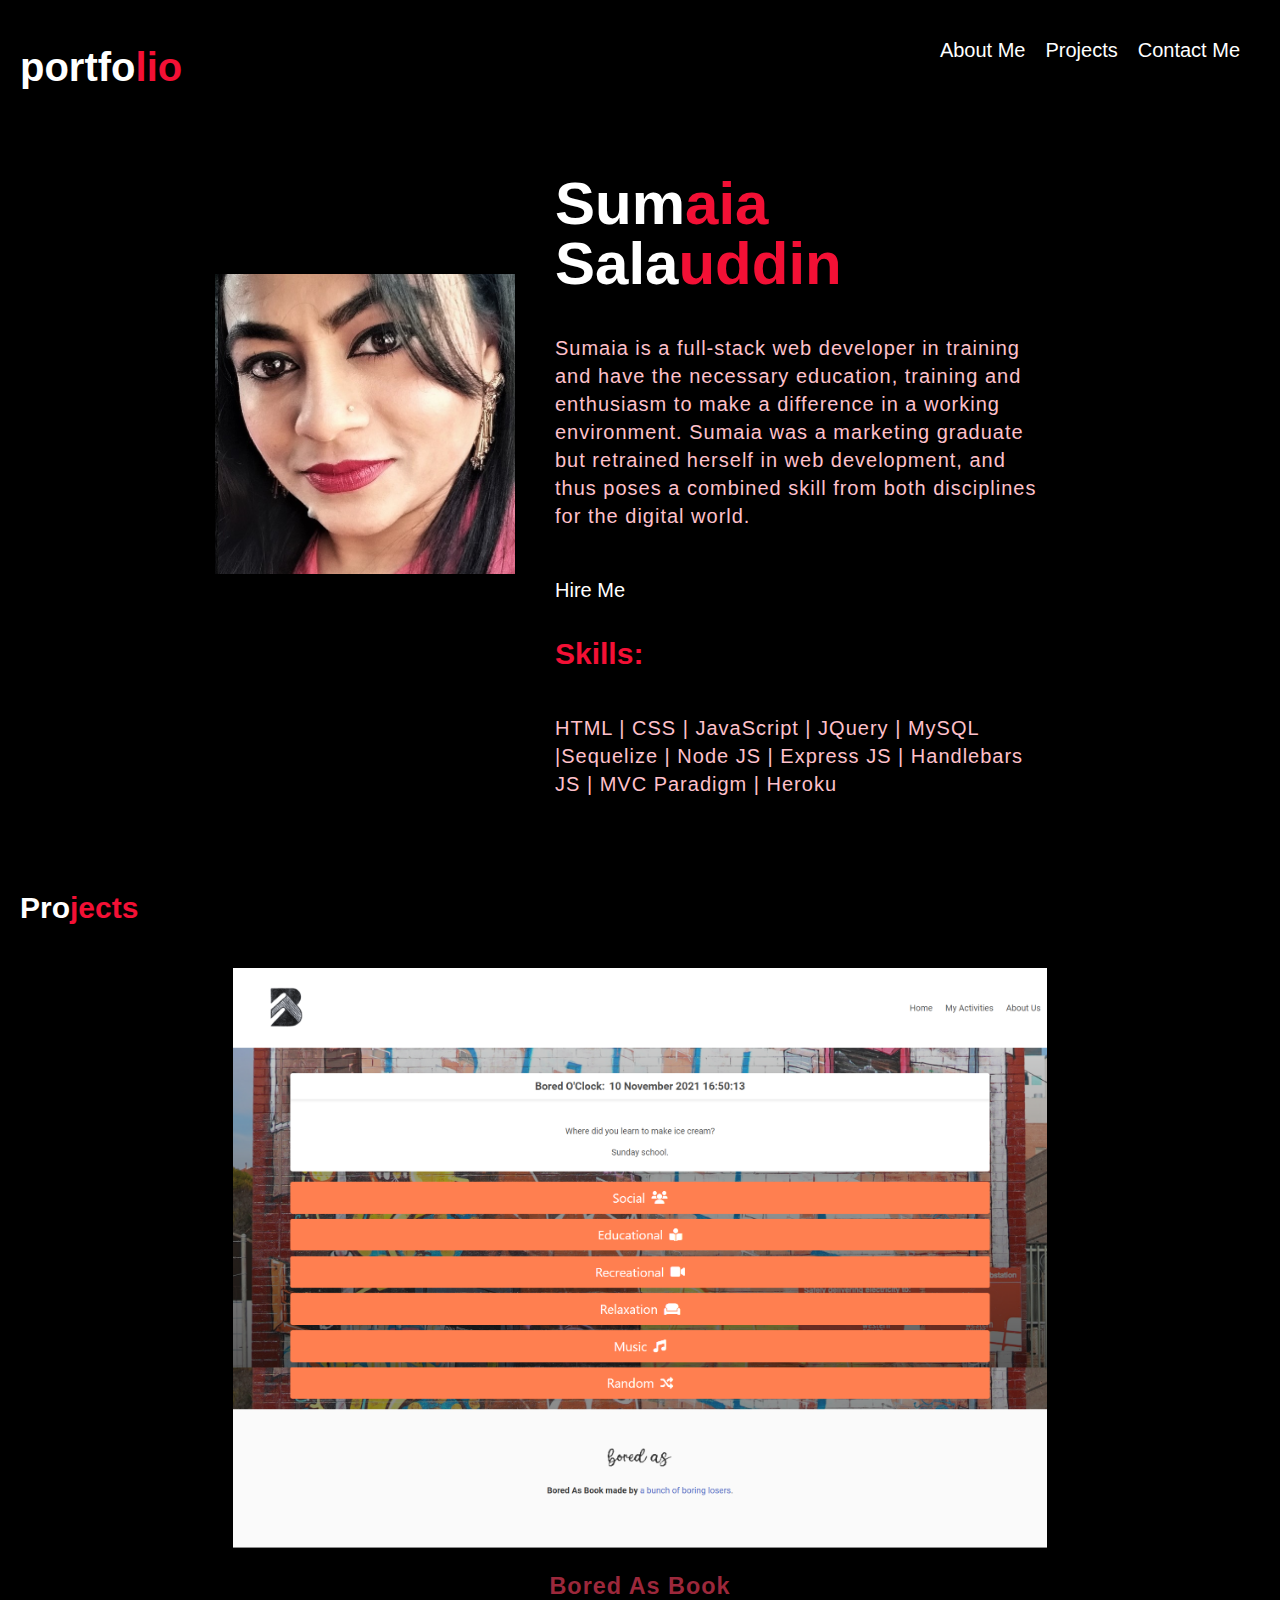
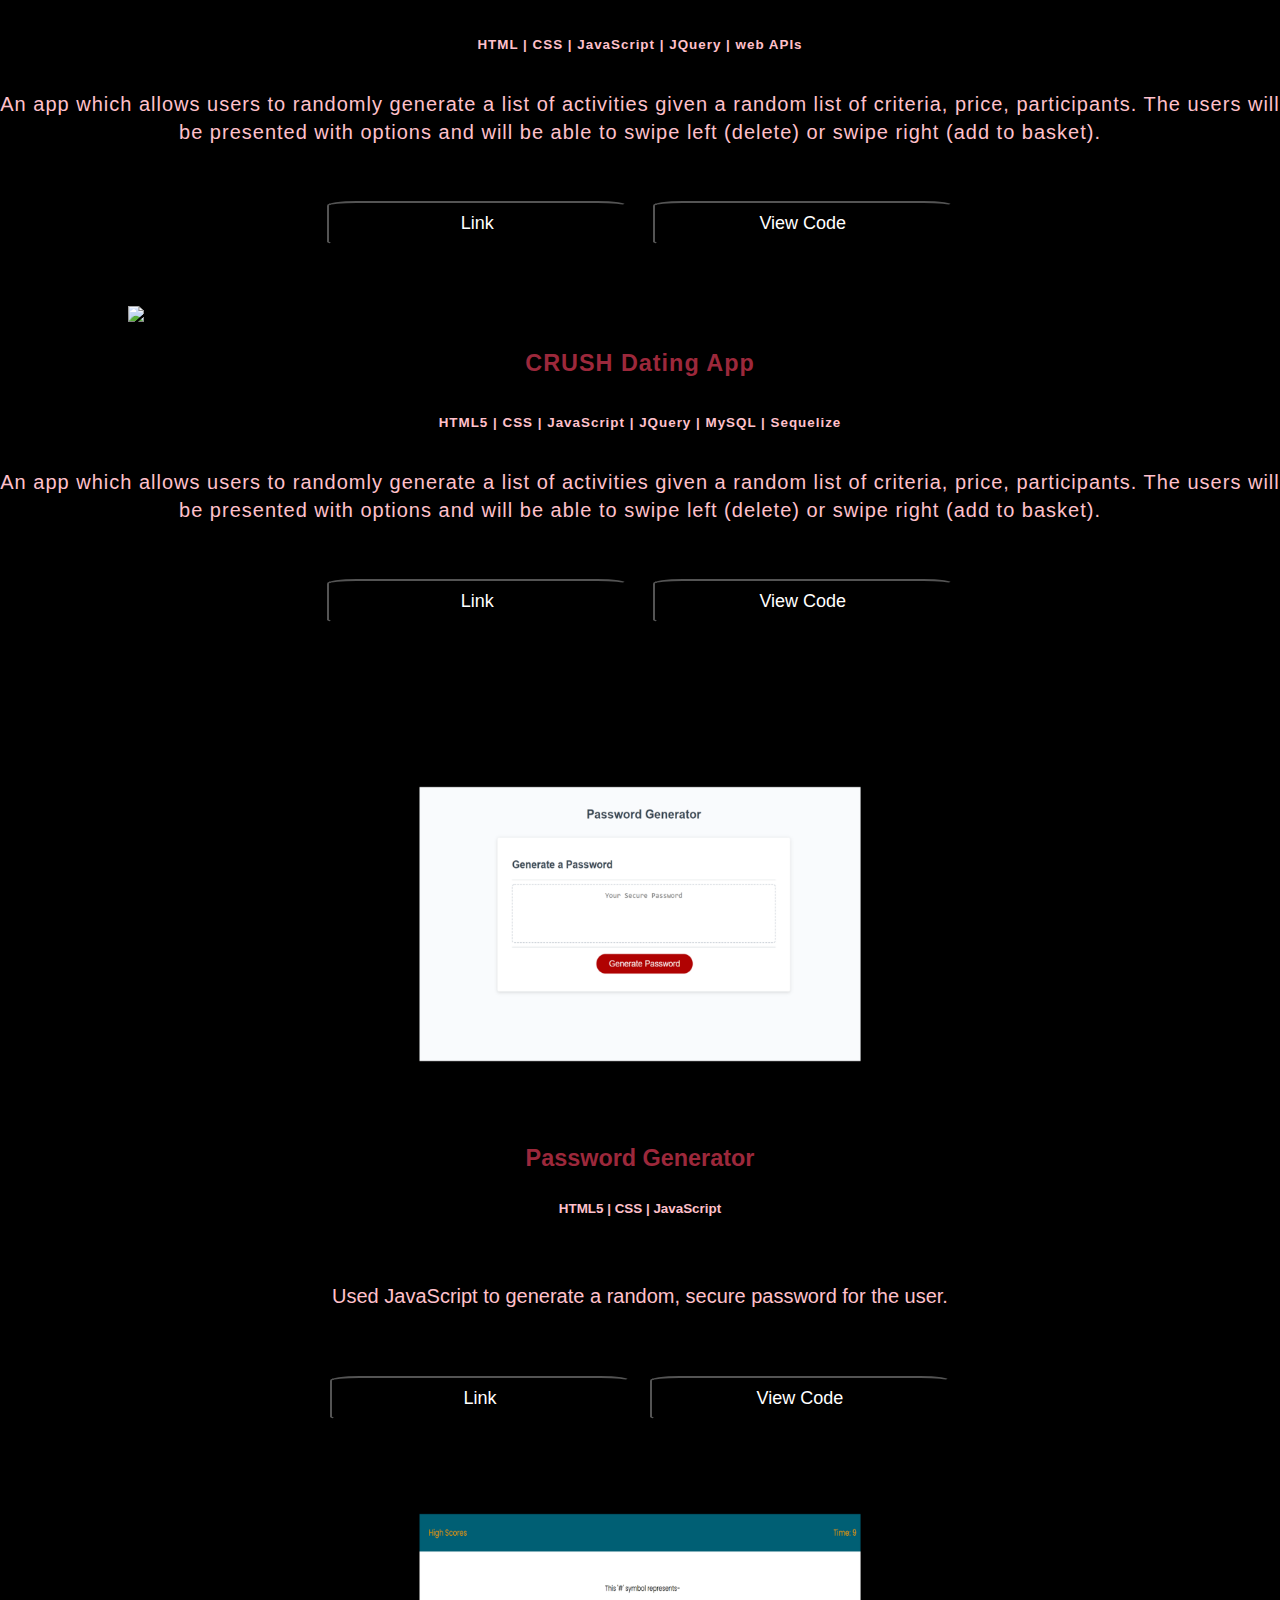
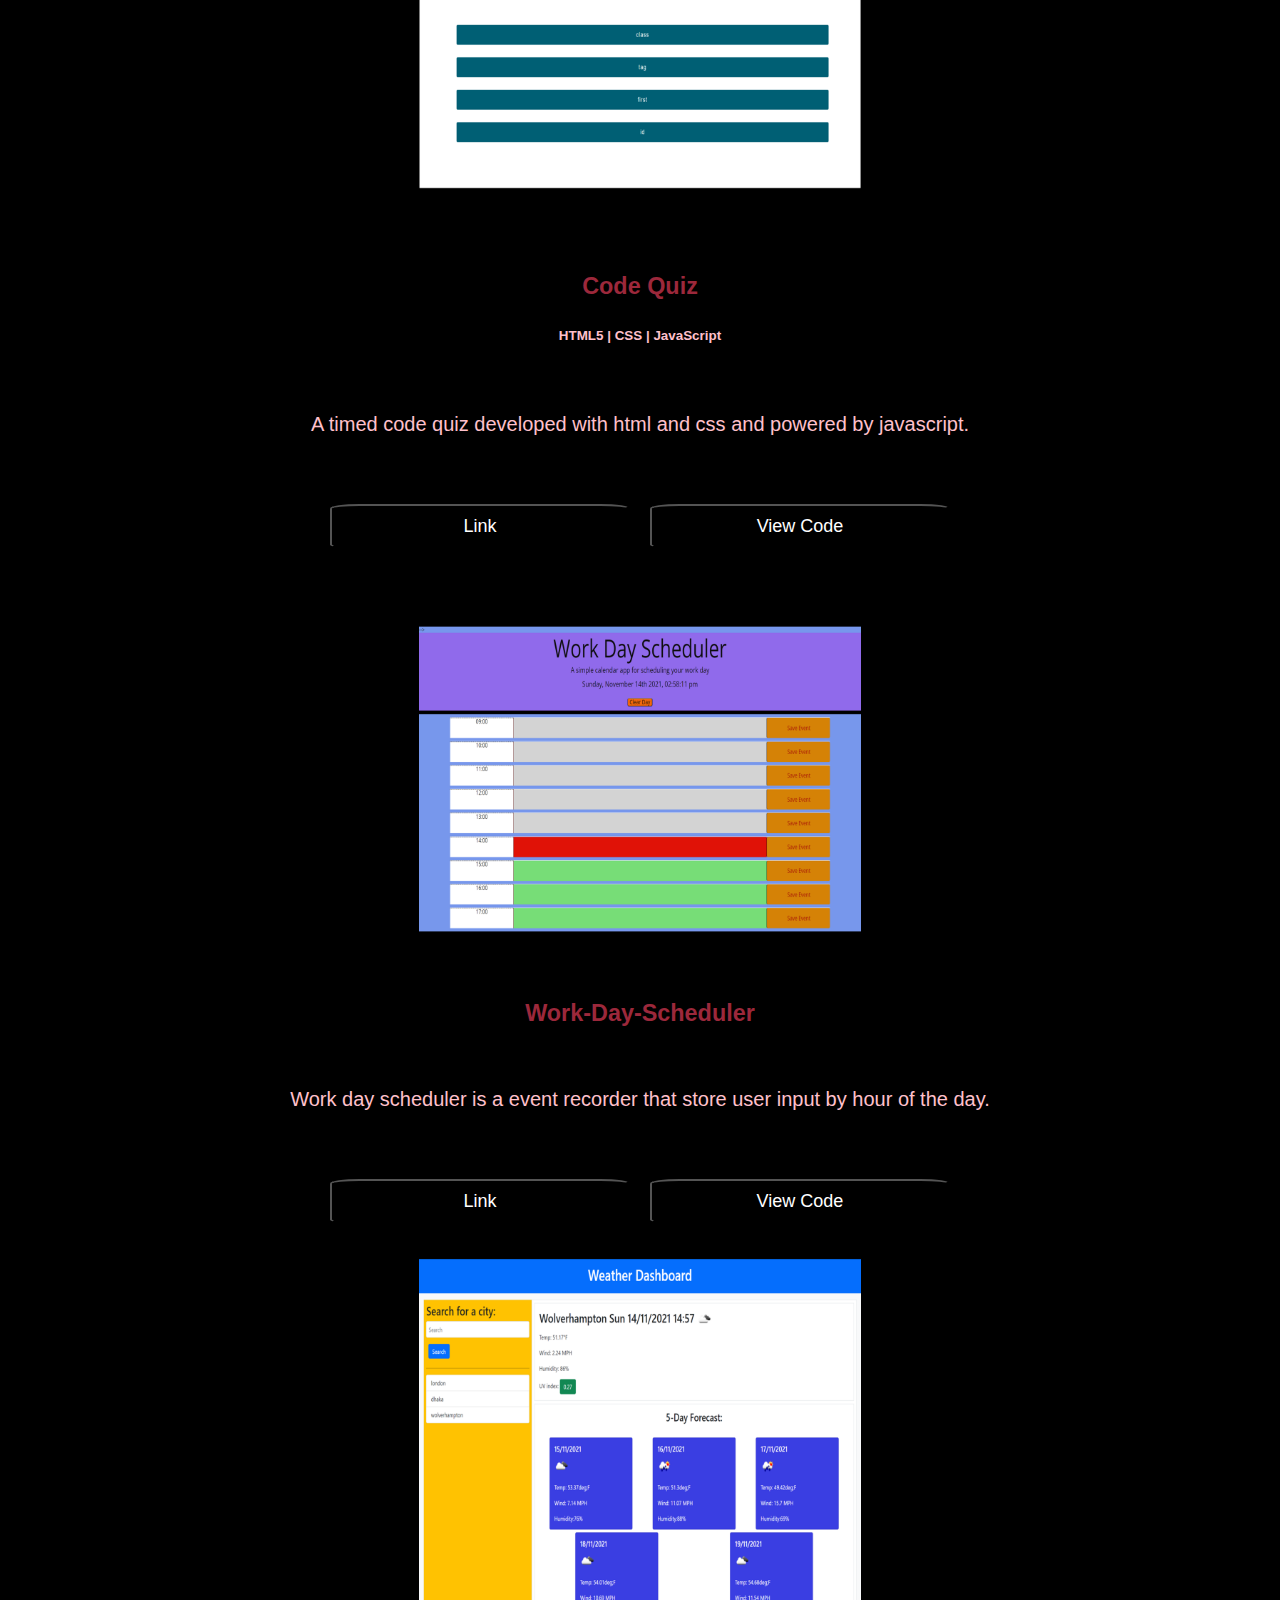
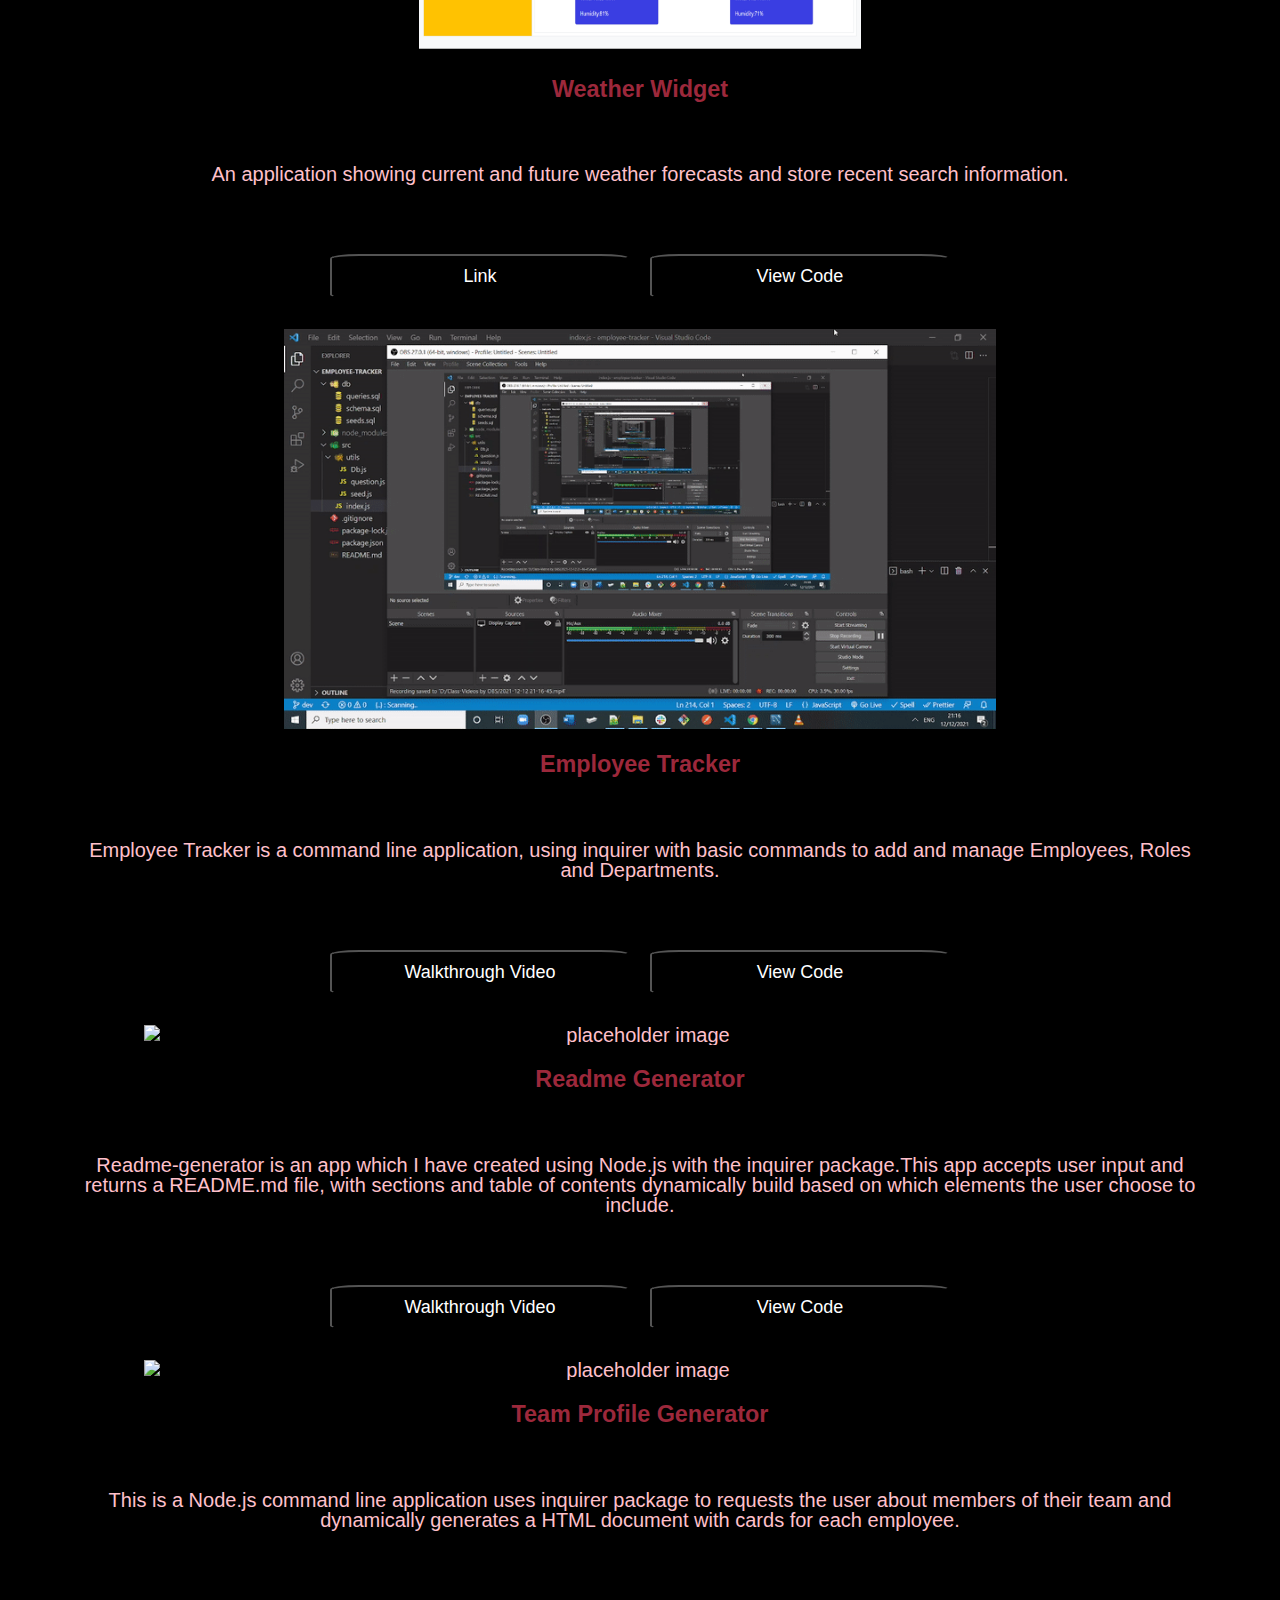
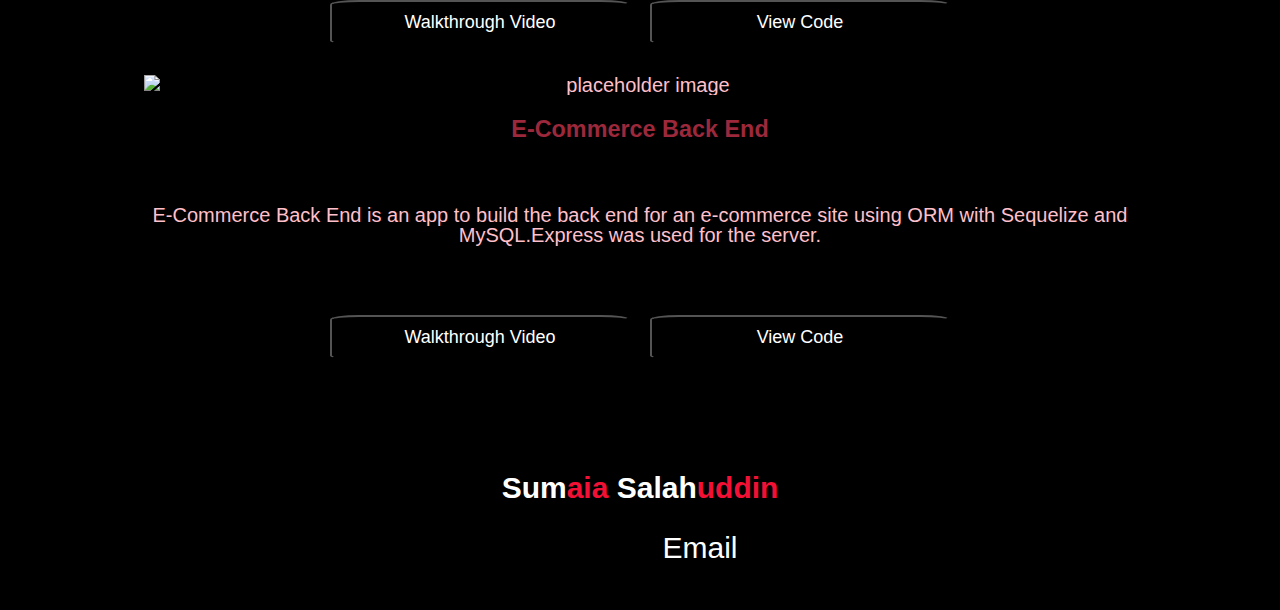
==== index.html @ dc2e7d7b "added technologies in the code quiz app" ====
<!DOCTYPE html>
<html lang="en">
  <head>
    <meta charset="UTF-8" />
    <meta http-equiv="X-UA-Compatible" content="IE=edge" />
    <meta name="viewport" content="width=device-width, initial-scale=1.0" />
    <link rel="stylesheet" href="./assets/css/style.css" />
    <link
      rel="stylesheet"
      href="https://use.fontawesome.com/releases/v5.0.8/css/all.css"
      integrity="sha384-3AB7yXWz4OeoZcPbieVW64vVXEwADiYyAEhwilzWsLw+9FgqpyjjStpPnpBO8o8S"
      crossorigin="anonymous"
    />
    <title>Welcome to Sumaia's Portfolio</title>
  </head>

  <body>
    <!-- header section -->
    <header>
      <nav class="nav-container">
        <h1>portfo<span>lio</span></h1>

        <div class="nav-items">
          <!-- div containing nav links -->
          <div class="nav-link"><a href="#About-me">About Me</a></div>
          <div class="nav-link"><a href="#projects">Projects</a></div>
          <div class="nav-link"><a href="#Contact-me">Contact Me</a></div>
        </div>
      </nav>
    </header>
    <!-- main section -->
    <main>
      <!-- added id for the about me section -->
      <section class="flex-container" id="About-me">
        <div class="flex-img">
          <img
            src="./assets/images/sumaia-image.jpg"
            alt="headshot of sumaia"
            class="profile-pic"
          />
        </div>
        <!-- about me section -->
        <div class="flex-text">
          <h1>Sum<span>aia</span> sala<span>uddin</span></h1>
          <p>
            Sumaia is a full-stack web developer in training and have the
            necessary education, training and enthusiasm to make a difference in
            a working environment. Sumaia was a marketing graduate but retrained
            herself in web development, and thus poses a combined skill from
            both disciplines for the digital world.
          </p>
          <a
            class="hire-me"
            target="_blank"
            href="https://drive.google.com/drive/u/0/folders/1UQ7dOxsMXWJa80kUfh5LchYcEJuvWhQj"
            ><i class="fas fa-download"></i> Hire Me</a
          >
          <h2>Skills:</h2>
          <p>
            HTML | CSS | JavaScript | JQuery | MySQL |Sequelize | Node JS |
            Express JS | Handlebars JS | MVC Paradigm | Heroku
          </p>
        </div>
      </section>

      <!-- projects -->

      <section id="projects">
        <h2>Pro<span>jects</span></h2>

        <!-- main projects with the clickable link -->

        <!-- BORED AS BOOK -->
        <div class="project-container-main">
          <div class="project-image">
            <img
              src="./assets/images/Bored-As-Book-Home.png"
              alt="list of activities"
            />
          </div>
          <div class="project-description">
            <h3>Bored As Book</h3>
            <h6>
              HTML |  CSS | JavaScript | JQuery | web APIs
            </h6>
            <p>
              An app which allows users to randomly generate a list of
              activities given a random list of criteria, price, participants.
              The users will be presented with options and will be able to swipe
              left (delete) or swipe right (add to basket).
            </p>
          </div>
          <div class="project-btn-deco">
            <button class="project-btn">
              <a
                href="https://conorjkelly96.github.io/bored-as-book/"
                target="_blank"
                >Link</a
              >
            </button>
            <button class="project-btn">
              <a
                href="https://github.com/SumaiaSorna/bored-as-book"
                target="_blank"
                >View Code</a
              >
            </button>
          </div>
        </div>

        <!-- CRUSH-dating-app -->
        <div class="project-container-main">
          <div class="project-image">
            <img
              src="./assets/gifs/CRUSH-dating-app.gif"
              alt="list of activities"
            />
          </div>
          <div class="project-description">
            <h3>CRUSH Dating App</h3>
            <h6>
              HTML5 |  CSS | JavaScript | JQuery | MySQL | Sequelize
            </h6>
            <p>
              An app which allows users to randomly generate a list of
              activities given a random list of criteria, price, participants.
              The users will be presented with options and will be able to swipe
              left (delete) or swipe right (add to basket).
            </p>
          </div>
          <div class="project-btn-deco">
            <button class="project-btn">
              <a href="https://crush-app-2022.herokuapp.com/" target="_blank"
                >Link</a
              >
            </button>
            <button class="project-btn">
              <a
                href="https://github.com/SumaiaSorna/dating-app"
                target="_blank"
                >View Code</a
              >
            </button>
          </div>
        </div>

        <!-- Seven projects and One placeholder Project in a flex container -->
        <div class="cards-container">
          <!-- Password Generator -->
          <div class="small-project-card">
            <img
              src="./assets/images/Password-Generator.png"
              alt="choose your password"
            />

            <div class="small-project-description">
              <h3>Password Generator</h3>
              <h6>
                HTML5 |  CSS | JavaScript
              </h6>
              <p>
                Used JavaScript to generate a random, secure password for the
                user.
              </p>
              <div class="btn-container">
                <button class="project-btn">
                  <a
                    href="https://sumaiasorna.github.io/password-generator-js/"
                    target="_blank"
                    >Link</a
                  >
                </button>
                <button class="project-btn">
                  <a
                    href="https://github.com/SumaiaSorna/password-generator-js"
                    target="_blank"
                    >View Code</a
                  >
                </button>
              </div>
            </div>
          </div>

          <!-- Code Quiz -->
          <div class="small-project-card">
            <img src="./assets/images/Code-Quiz-Home.png" alt="Code-Quiz" />

            <div class="small-project-description">
              <h3>Code Quiz</h3>
              <h6>
                HTML5 |  CSS | JavaScript
              </h6>
              <p>
                A timed code quiz developed with html and css and powered by
                javascript.
              </p>

              <div class="btn-container">
                <button class="project-btn">
                  <a
                    href="https://sumaiasorna.github.io/code-quiz-js/"
                    target="_blank"
                    >Link</a
                  >
                </button>
                <button class="project-btn">
                  <a
                    href="https://github.com/SumaiaSorna/code-quiz-js"
                    target="_blank"
                    >View Code</a
                  >
                </button>
              </div>
            </div>
          </div>

          <!-- Work-Day-Scheduler -->
          <div class="small-project-card">
            <img
              src="./assets/images/Work-Day-Scheduler.png"
              alt="work-day-scheduler"
            />

            <div class="small-project-description">
              <h3>Work-Day-Scheduler</h3>
              <p>
                Work day scheduler is a event recorder that store user input by
                hour of the day.
              </p>

              <div class="btn-container">
                <button class="project-btn">
                  <a
                    href="https://sumaiasorna.github.io/work-day-scheduler/"
                    target="_blank"
                    >Link</a
                  >
                </button>
                <button class="project-btn">
                  <a
                    href="https://github.com/SumaiaSorna/work-day-scheduler"
                    target="_blank"
                    >View Code</a
                  >
                </button>
              </div>
            </div>
          </div>

          <!-- Weather Widget-->
          <div class="small-project-card">
            <img
              src="./assets/images/Weather-Widget.png"
              alt="Weather-Widget"
            />

            <div class="small-project-description">
              <h3>Weather Widget</h3>
              <p>
                An application showing current and future weather forecasts and
                store recent search information.
              </p>

              <div class="btn-container">
                <button class="project-btn">
                  <a
                    href="https://sumaiasorna.github.io/weather-widget/"
                    target="_blank"
                    >Link</a
                  >
                </button>
                <button class="project-btn">
                  <a
                    href="https://github.com/SumaiaSorna/weather-widget/tree/dev"
                    target="_blank"
                    >View Code</a
                  >
                </button>
              </div>
            </div>
          </div>

          <!-- Employee Tracker-->
          <div class="small-project-card">
            <img
              src="./assets/gifs/employee-tracker.gif"
              alt="Marketing webpage image"
            />

            <div class="small-project-description">
              <h3>Employee Tracker</h3>
              <p>
                Employee Tracker is a command line application, using inquirer
                with basic commands to add and manage Employees, Roles and
                Departments.
              </p>
              <div class="btn-container">
                <button class="project-btn">
                  <a
                    href="https://drive.google.com/drive/u/0/folders/1d_k7_OuoK3SC4kmhqX_h983h-bFf-NsD"
                    target="_blank"
                    >Walkthrough Video</a
                  >
                </button>
                <button class="project-btn">
                  <a
                    href="https://github.com/SumaiaSorna/employee-tracker"
                    target="_blank"
                    >View Code</a
                  >
                </button>
              </div>
            </div>
          </div>

          <!-- Readme Generator-->
          <div class="small-project-card">
            <img
              src="./assets/gifs/readme-generator.gif"
              alt="placeholder image"
            />

            <div class="small-project-description">
              <h3>Readme Generator</h3>
              <p>
                Readme-generator is an app which I have created using Node.js
                with the inquirer package.This app accepts user input and
                returns a README.md file, with sections and table of contents
                dynamically build based on which elements the user choose to
                include.
              </p>
              <div class="btn-container">
                <button class="project-btn">
                  <a
                    href="https://drive.google.com/drive/u/0/folders/1Btrfw7xS7A-m06o9i2nxBnDqUijh5KD3"
                    target="_blank"
                    >Walkthrough Video</a
                  >
                </button>
                <button class="project-btn">
                  <a
                    href="https://github.com/SumaiaSorna/readme-generator-node.js/tree/dev"
                    target="_blank"
                    >View Code</a
                  >
                </button>
              </div>
            </div>
          </div>

          <!-- Team Profile Generator-->
          <div class="small-project-card">
            <img
              src="./assets/gifs/team-profile-generator.gif"
              alt="placeholder image"
            />
            <div class="small-project-description">
              <h3>Team Profile Generator</h3>
              <p>
                This is a Node.js command line application uses inquirer package
                to requests the user about members of their team and dynamically
                generates a HTML document with cards for each employee.
              </p>
              <div class="btn-container">
                <button class="project-btn">
                  <a
                    href="https://drive.google.com/drive/u/0/folders/11z1o3F3RY0Rkd0yrz57NiyK1dHH-dSO8"
                    target="_blank"
                    >Walkthrough Video</a
                  >
                </button>
                <button class="project-btn">
                  <a
                    href="https://github.com/SumaiaSorna/team-profile-generator/tree/dev"
                    target="_blank"
                    >View Code</a
                  >
                </button>
              </div>
            </div>
          </div>

          <!-- E-Commerce Back end -->
          <div class="small-project-card">
            <img
              src="./assets/gifs/e-commerce-back-end.gif"
              alt="placeholder image"
            />
            <div class="small-project-description">
              <h3>E-Commerce Back End</h3>
              <p>
                E-Commerce Back End is an app to build the back end for an
                e-commerce site using ORM with Sequelize and MySQL.Express was
                used for the server.
              </p>
              <div class="btn-container">
                <button class="project-btn">
                  <a
                    href="https://drive.google.com/drive/u/0/folders/1HbV8bT39oBvdrQvsiERSUyHzKGXUWjo8"
                    target="_blank"
                    >Walkthrough Video</a
                  >
                </button>
                <button class="project-btn">
                  <a
                    href="https://github.com/SumaiaSorna/e-commerce-back-end/tree/dev"
                    target="_blank"
                    >View Code</a
                  >
                </button>
              </div>
            </div>
          </div>
        </div>
      </section>
    </main>
    <!-- footer section  and added id for the contact me section -->
    <footer id="Contact-me">
      <h3>Sum<span>aia</span> Salah<span>uddin</span></h3>
      <div class="contact-me">
        <a
          target="_blank"
          href="https://www.linkedin.com/in/sumaia-salahuddin-519521218/"
          ><i class="fab fa-linkedin"></i
        ></a>
        <a target="_blank" href="https://github.com/SumaiaSorna"
          ><i class="fab fa-github"></i
        ></a>
        <a href="mailto:sorna.sumaia@gmail.com">Email</a>
      </div>
    </footer>
  </body>
</html>
---- assets/css/style.css ----
:root {
  --black-color: #000000;
  --text-decoration-skip-ink: rgb(243, 16, 53);
}

* {
  box-sizing: border-box;
}

html,
body {
  margin: 0px;
  min-height: 100vh;
  font-family: Arial, Helvetica, sans-serif;
  line-height: 1;
  font-size: 20px;
  background: var(--black-color);
}
/* nav item styling */
.nav-container {
  display: flex;
  flex-direction: row;
  flex-wrap: wrap;
  justify-content: space-between;
  background-color: var(--black-color);
  color: #ffffff;
  padding: 20px;
}

.nav-container span {
  color: var(--text-decoration-skip-ink);
}

.nav-items {
  display: inline-flex;
  padding: 20px;
}

.nav-link {
  padding-left: 20px;
  cursor: pointer;
}

.nav-link a {
  text-decoration: none;
  color: #ffffff;
}

.nav-items a:hover {
  color: var(--text-decoration-skip-ink);
}
/* about me section styling */
.flex-container {
  display: flex;
  flex-wrap: wrap;
  justify-content: center;
  flex-direction: row;
  width: 100%;
  padding: 20px 0px;
  background-color: var(--black-color);
}

.profile-pic {
  height: 100%;
  width: 100%;
  object-fit: cover;
}

.flex-text {
  width: 550px;
  padding-left: 20px;
}

.flex-text span {
  color: var(--text-decoration-skip-ink);
}

.flex-img {
  width: 300px;
  height: 300px;
  margin-top: 120px;
}

.flex-text h1 {
  color: #ffffff;
  font-size: 60px;
  text-transform: capitalize;
  margin: 0 20px;
  margin-top: 20px;
}

.flex-text p {
  color: #ffc0cb;
  letter-spacing: 1px;
  line-height: 28px;
  margin-bottom: 30px;
  padding: 20px;
}

.flex-text h2 {
  color: var(--text-decoration-skip-ink);
  padding-left: 20px;
  padding-top: 15px;
}

.flex-text ul {
  color: #ffc0cb;
}

/* main project styling */

section a {
  color: var(--text-decoration-skip-ink);
}

.hire-me {
  color: #ffffff;
  text-decoration: none;
  padding-left: 20px;
}

.hire-me:hover {
  color: rgb(243, 16, 53);
}

.project-container-main {
  background-color: var(--black-color);
}

/*animate project image */

.project-image:hover {
  animation: grow 0.5s ease-out;
  cursor: pointer;
  transform: scale(0.95);

  z-index: 2;
}

.project-description {
  color: #ffc0cb;
  letter-spacing: 1px;
  line-height: 28px;
  margin-bottom: 45px;
  text-align: left;
}

#projects {
  background: var(--black-color);
}

#projects h2 {
  padding-left: 20px;
  /* color: rgb(243, 16, 53); */
  color: white;
}

#projects h2 span {
  color: var(--text-decoration-skip-ink);
}

.project-description h3 {
  color: #9c283b;
  text-align: center;
}

.project-description h6 {
  text-align: center;
}

.project-description p {
  text-align: center;
}

.project-image img {
  object-fit: contain;
  margin-left: auto;
  margin-right: auto;
  width: 80%;
  display: block;
  max-height: 600px;
  padding-top: 20px;
}

.project-btn-deco {
  text-align: center;
  padding-bottom: 30px;
}

/* small projects styling */
.cards-container {
  padding: 20px;
  margin-top: 20px;
  margin-bottom: 20px;
  background-color: var(--black-color);
  justify-content: space-around;

  /* flex properties */
  display: flex;
  flex-direction: row;
  flex-wrap: wrap;
}

.small-project-card {
  color: #ffc0cb;
  text-align: center;
}

.small-project-card h3 {
  color: #9c283b;
}

.small-project-card img {
  object-fit: contain;
  margin-left: auto;
  margin-right: auto;
  margin-top: 20px;
  width: 80%;
  display: block;
  max-height: 400px;
}

.small-project-card:hover {
  animation: grow 0.5s ease-out;
  cursor: pointer;
  transform: scale(0.95);

  z-index: 2;
}

.small-project-description p {
  padding: 40px;
  margin: 20px;
}
.btn-container {
  margin-top: 10px;

  display: flex;
  flex-wrap: wrap;
  flex-direction: row;
  justify-content: center;
}

.project-btn {
  width: 300px;
  margin: 10px;

  padding: 10px;
  border-radius: 10%;
  background-color: var(--black-color);
  font-size: 18px;
}

.project-btn a {
  text-decoration: none;
  color: white;
}

.project-btn:hover {
  background-color: red;
}

/* contact me section styling */
footer {
  position: relative;
  width: 100%;
  height: 200px;
  background: var(--black-color);
  display: flex;
  flex-direction: column;
  align-items: center;
  justify-content: center;
}

footer h3 {
  font-size: 30px;
  color: #ffffff;
}
footer h3 span {
  color: rgb(243, 16, 53);
}

.contact-me {
  display: flex;
  align-items: center;
  justify-content: center;
}

.contact-me a {
  width: 45px;
  height: 45px;
  border-radius: 50%;
  color: #ffffff;
  text-decoration: none;
  font-size: 30px;
}

.contact-me a:hover {
  transform: scale(1.3);
  transition: 0.3s;
}

/* media Queries */

@media screen and (max-width: 576px) {
  .nav-container,
  .nav-items {
    flex-direction: column;
  }

  .nav-items {
    align-items: center;
  }
  .flex-container {
    flex-direction: column;
  }
  .flex-text {
    width: 100%;
  }
  .flex-text h1 {
    font-size: 35px;
    text-align: center;
  }
  .flex-img {
    display: flex;
    flex-direction: column;
    flex-wrap: wrap;
    align-items: center;
    justify-content: center;
    align-self: center;
    height: 400px;
  }
}
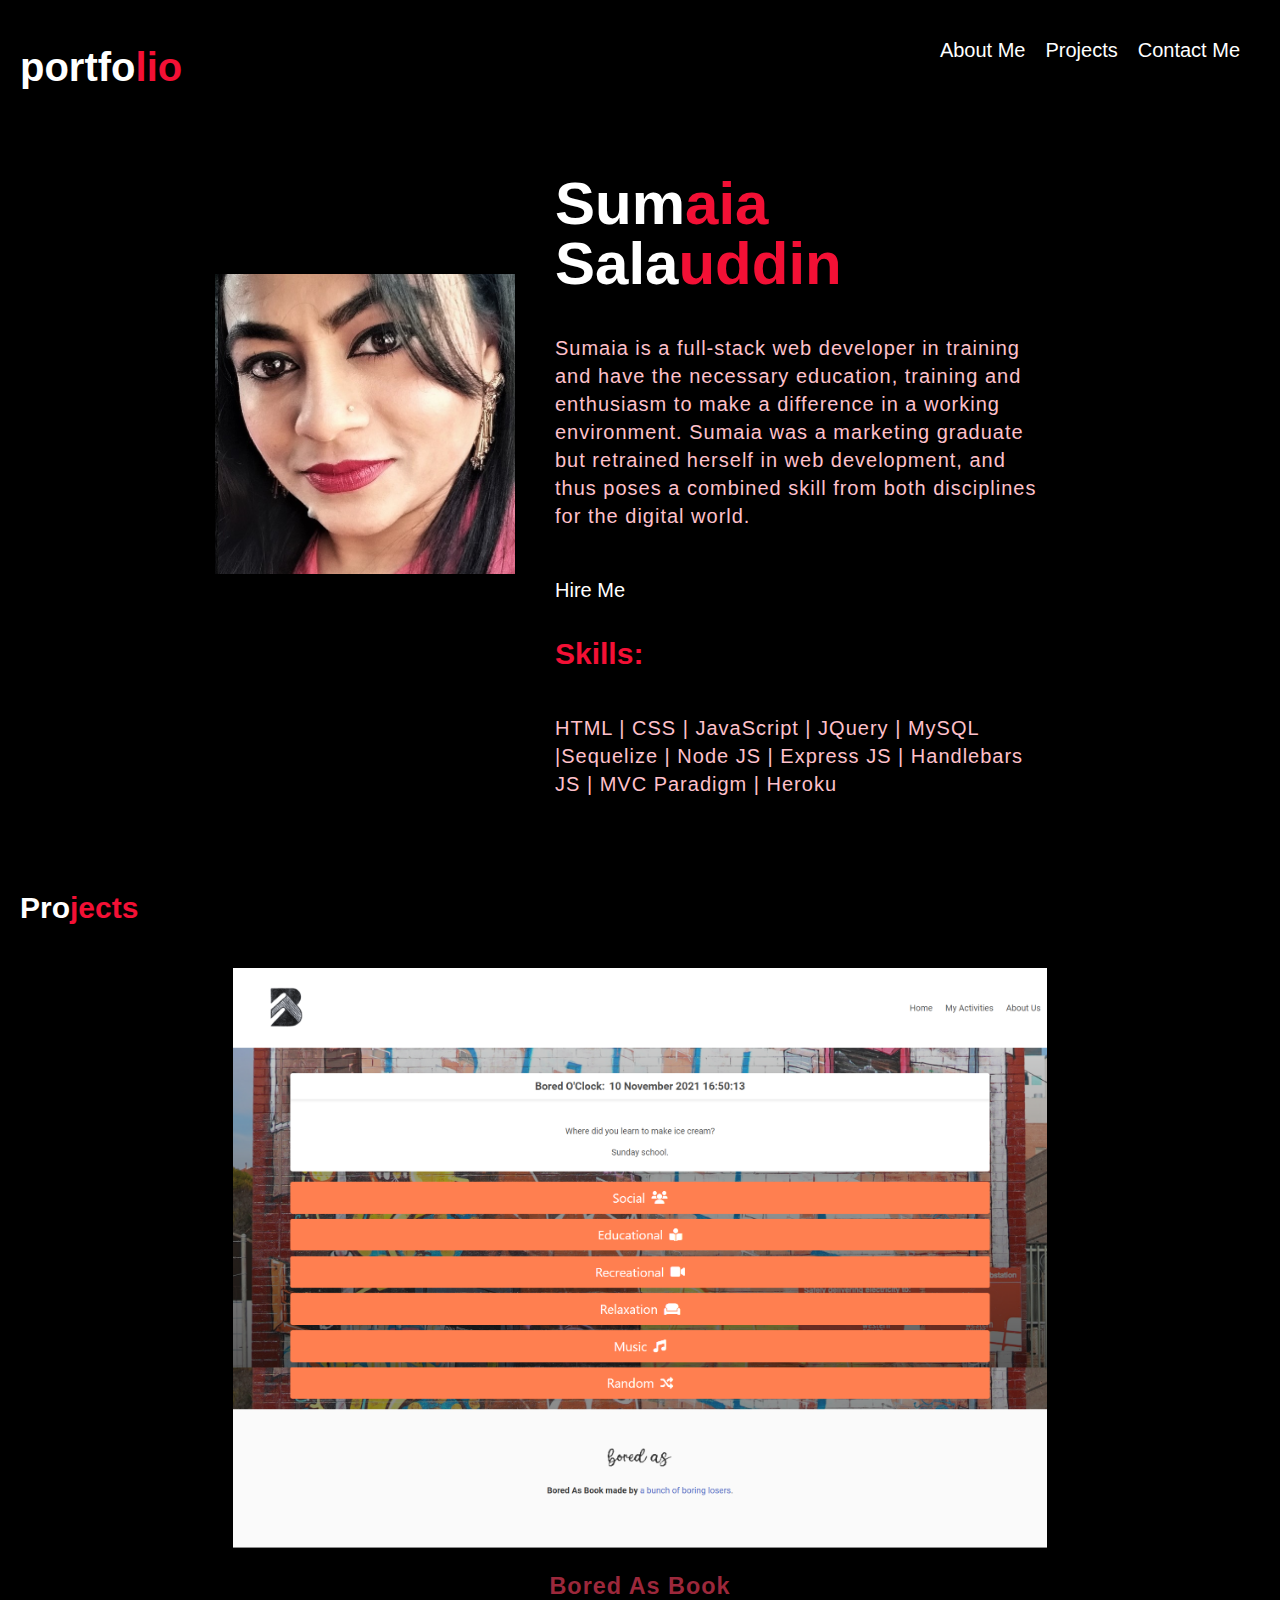
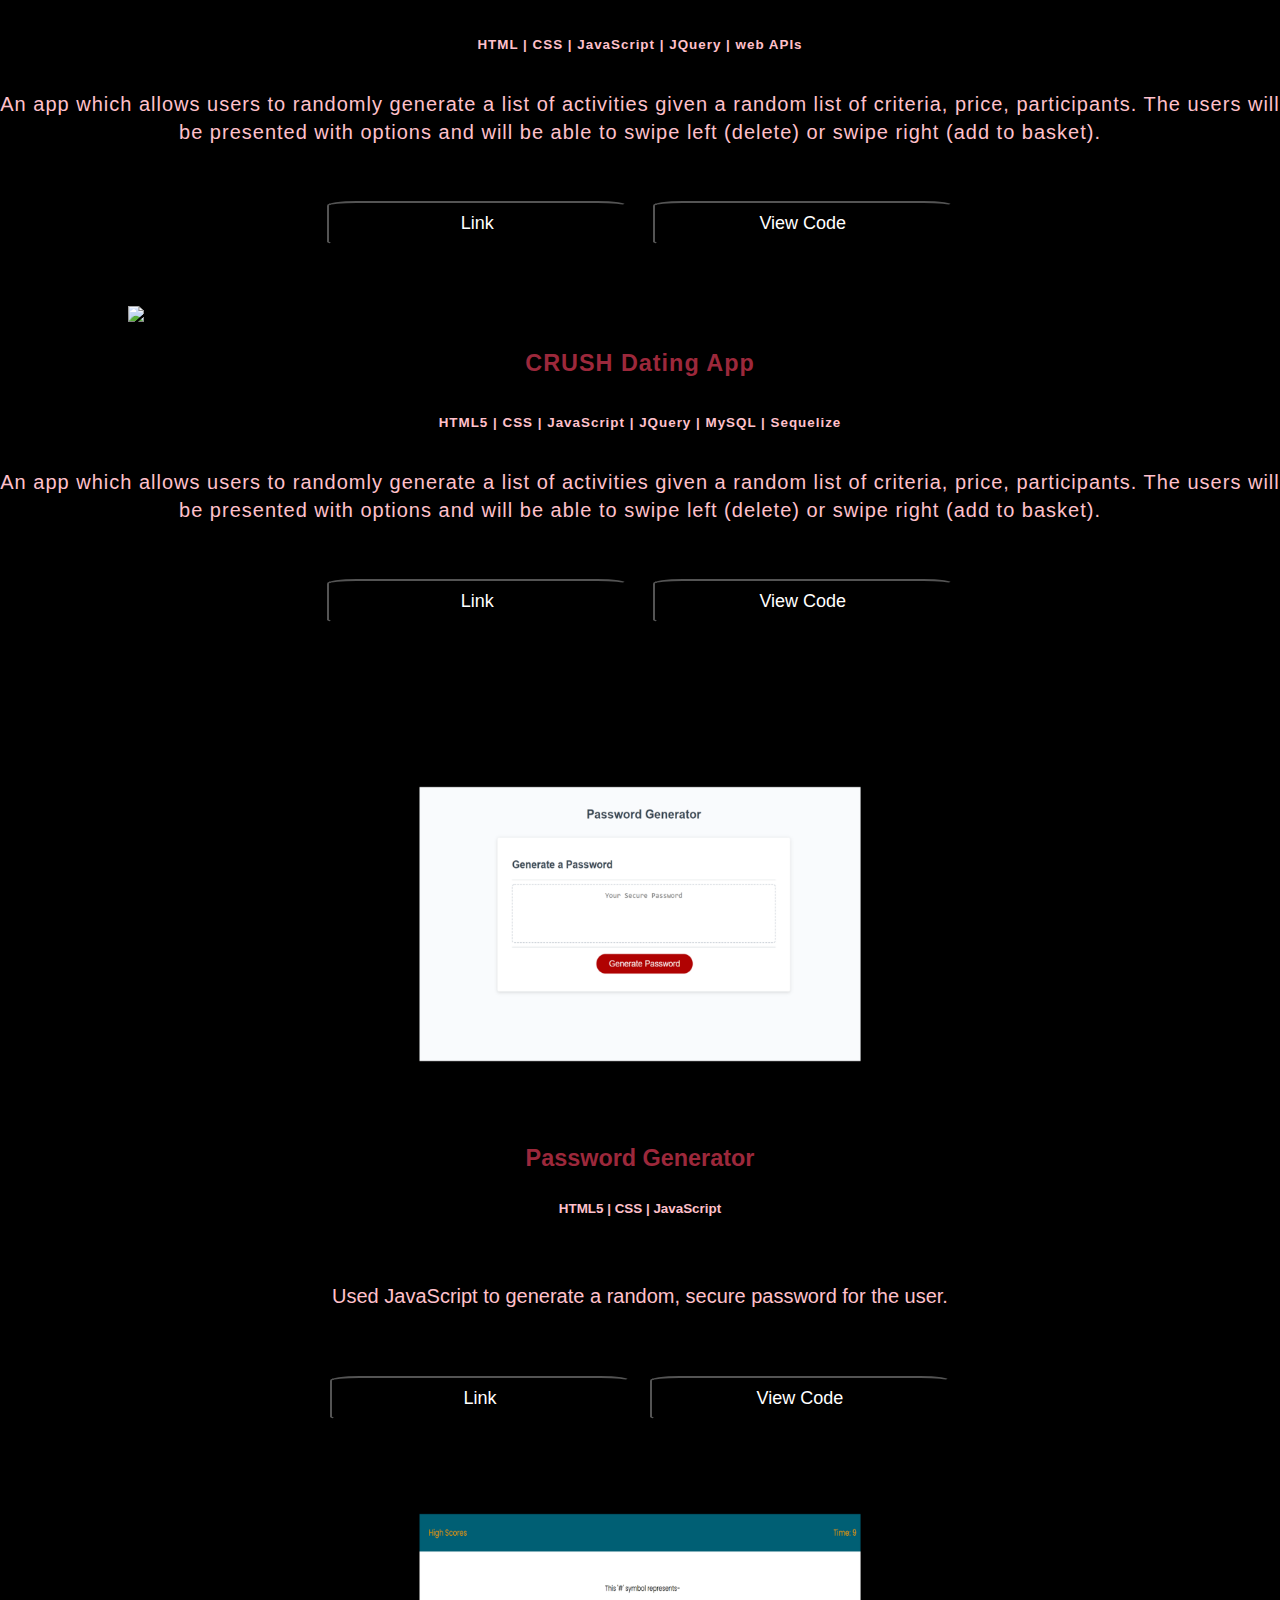
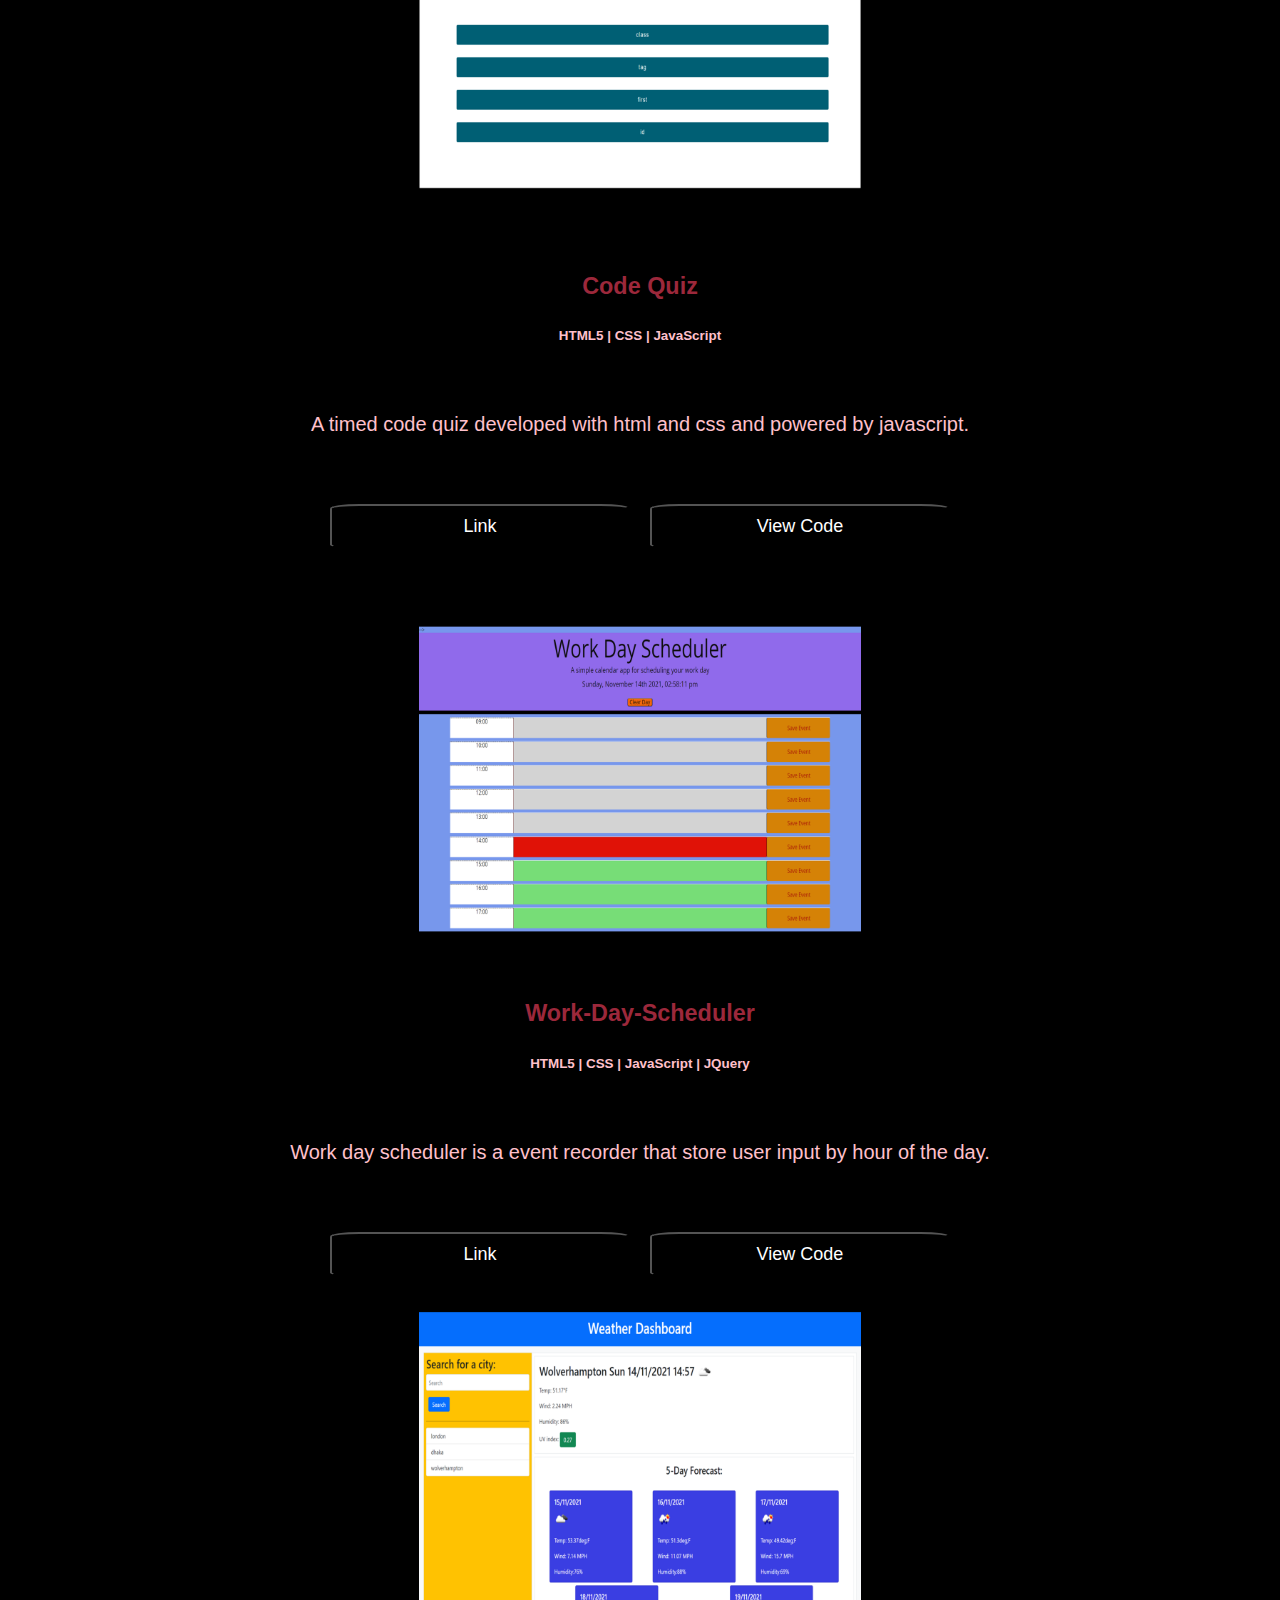
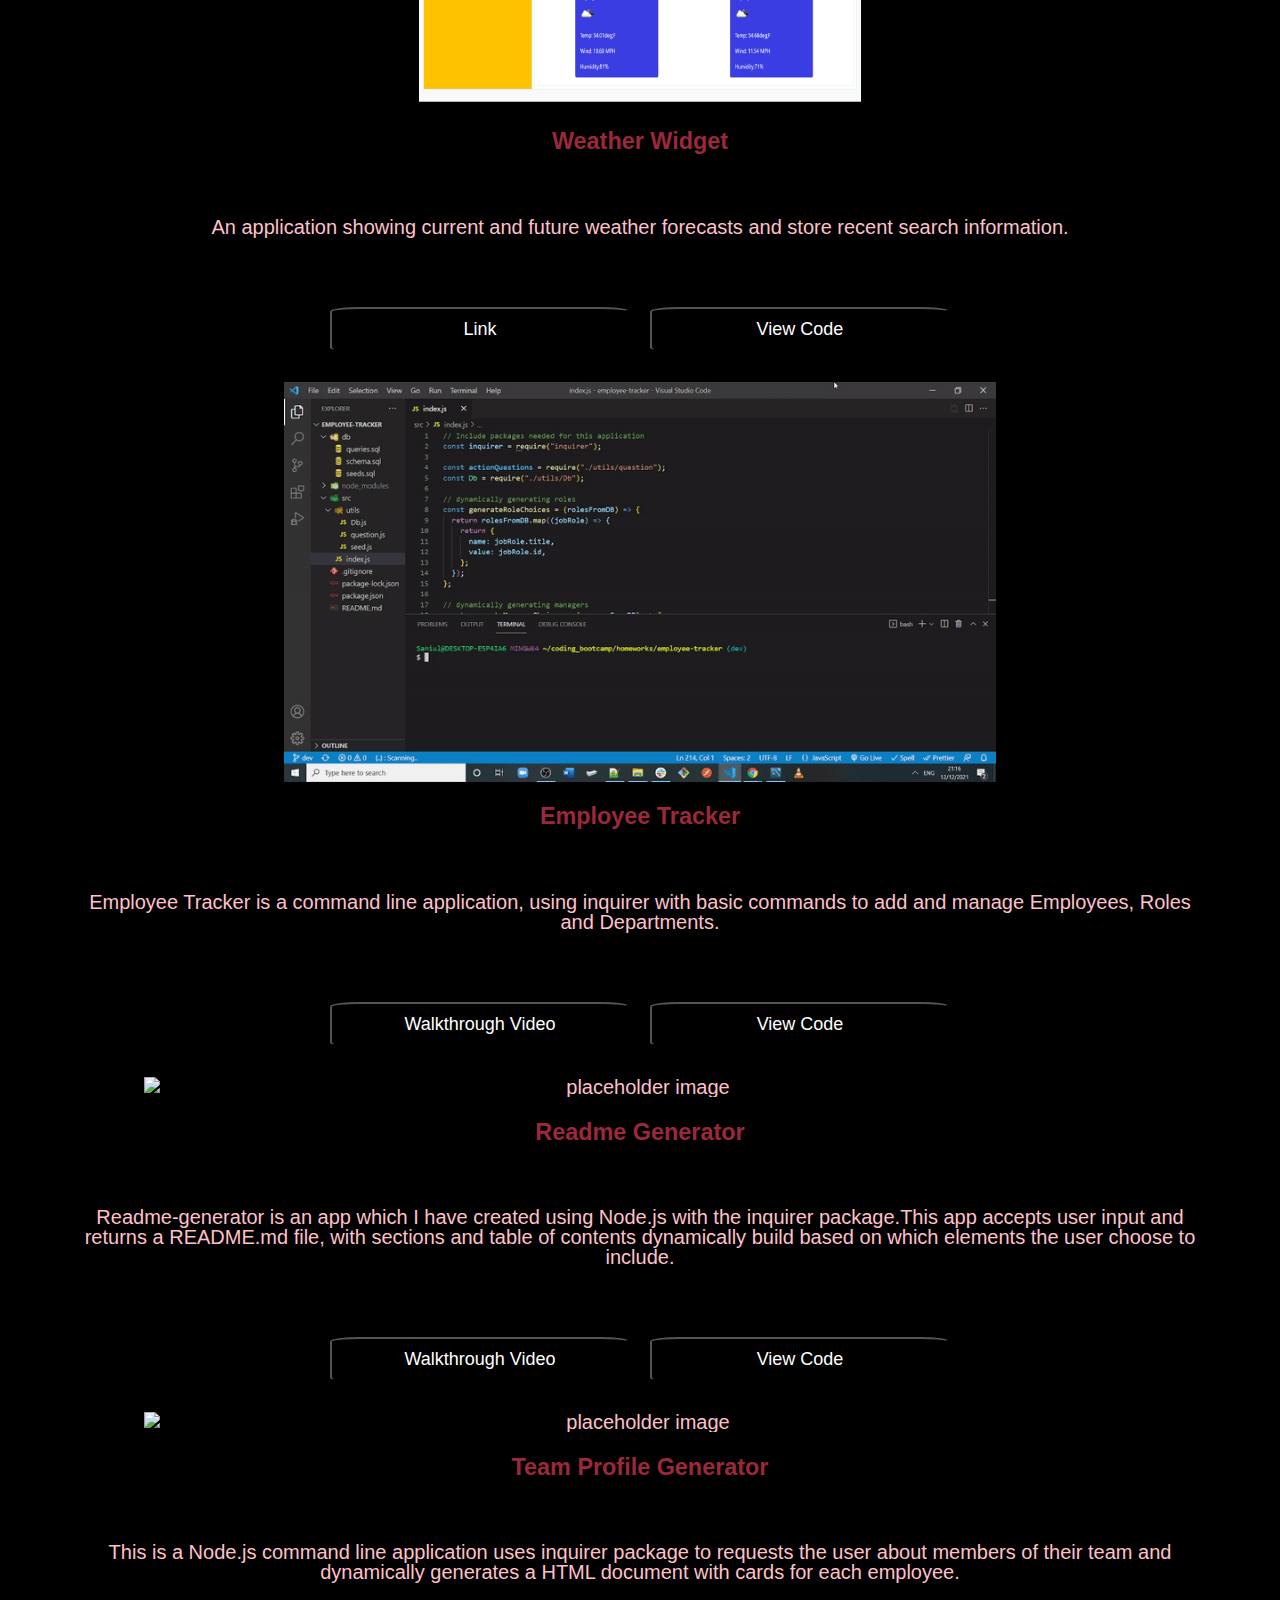
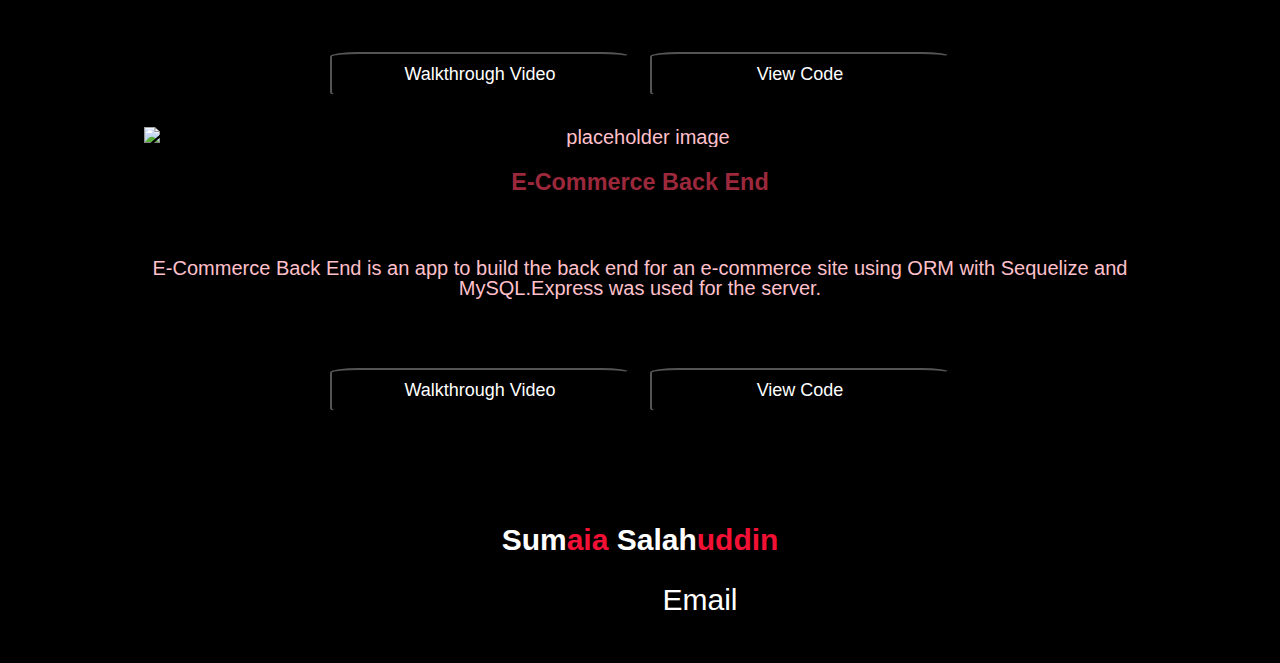
==== commit 07cc2c26: "added technologies in work day schedule app" ====
--- a/index.html
+++ b/index.html
@@ -223,6 +223,9 @@
 
             <div class="small-project-description">
               <h3>Work-Day-Scheduler</h3>
+              <h6>
+                HTML5 |  CSS | JavaScript | JQuery
+              </h6>
               <p>
                 Work day scheduler is a event recorder that store user input by
                 hour of the day.
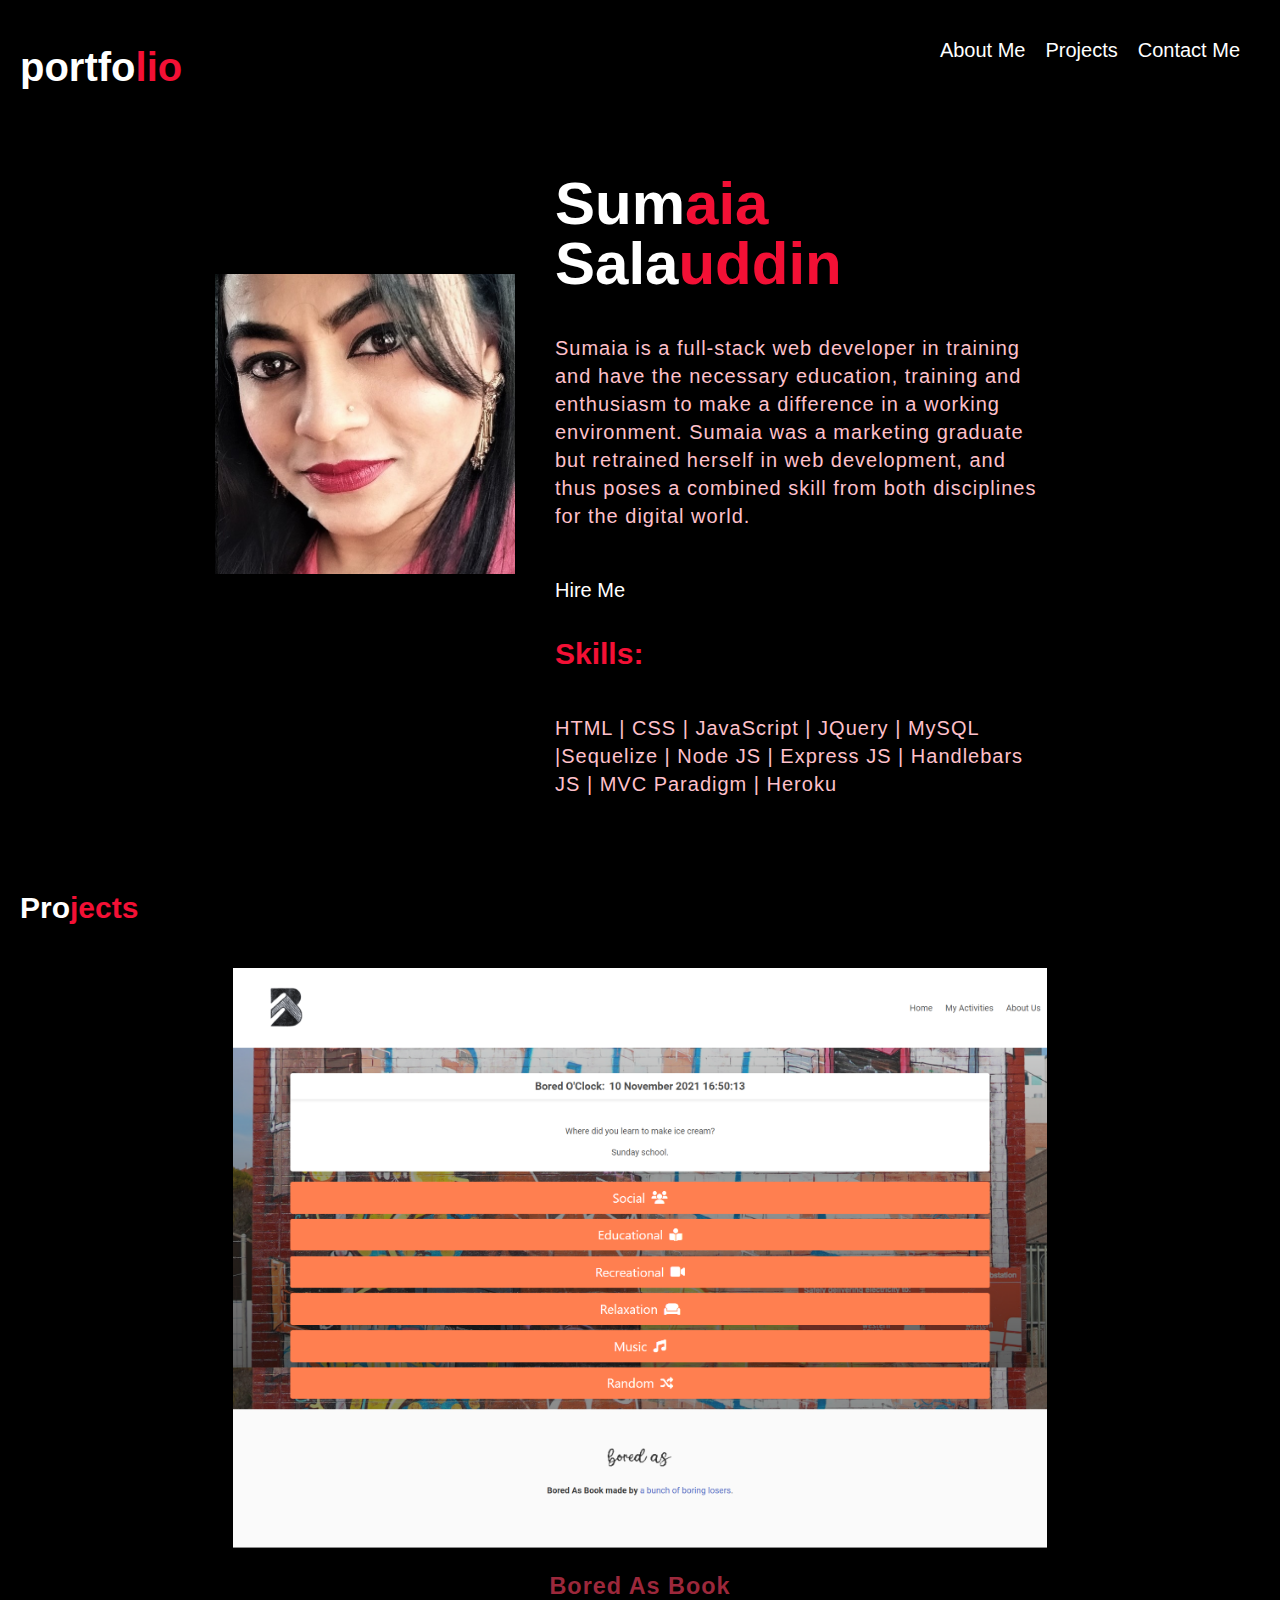
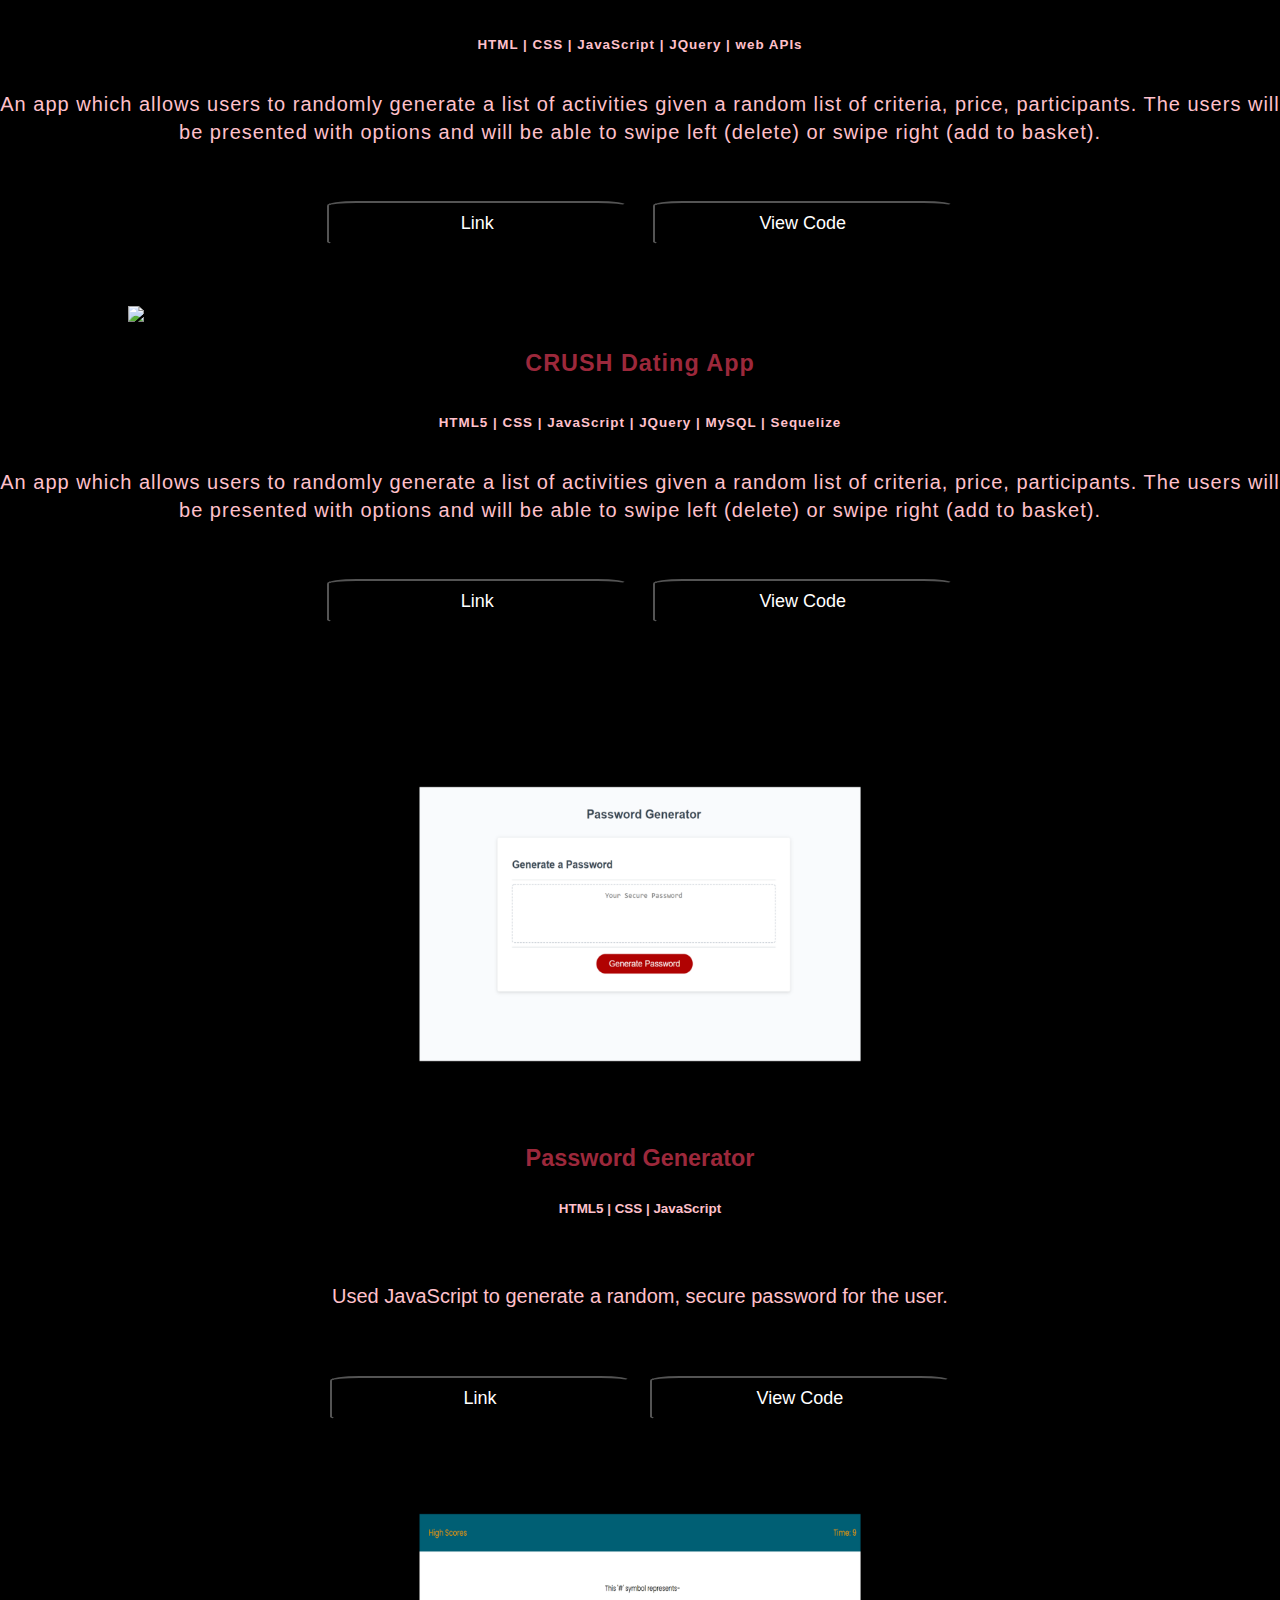
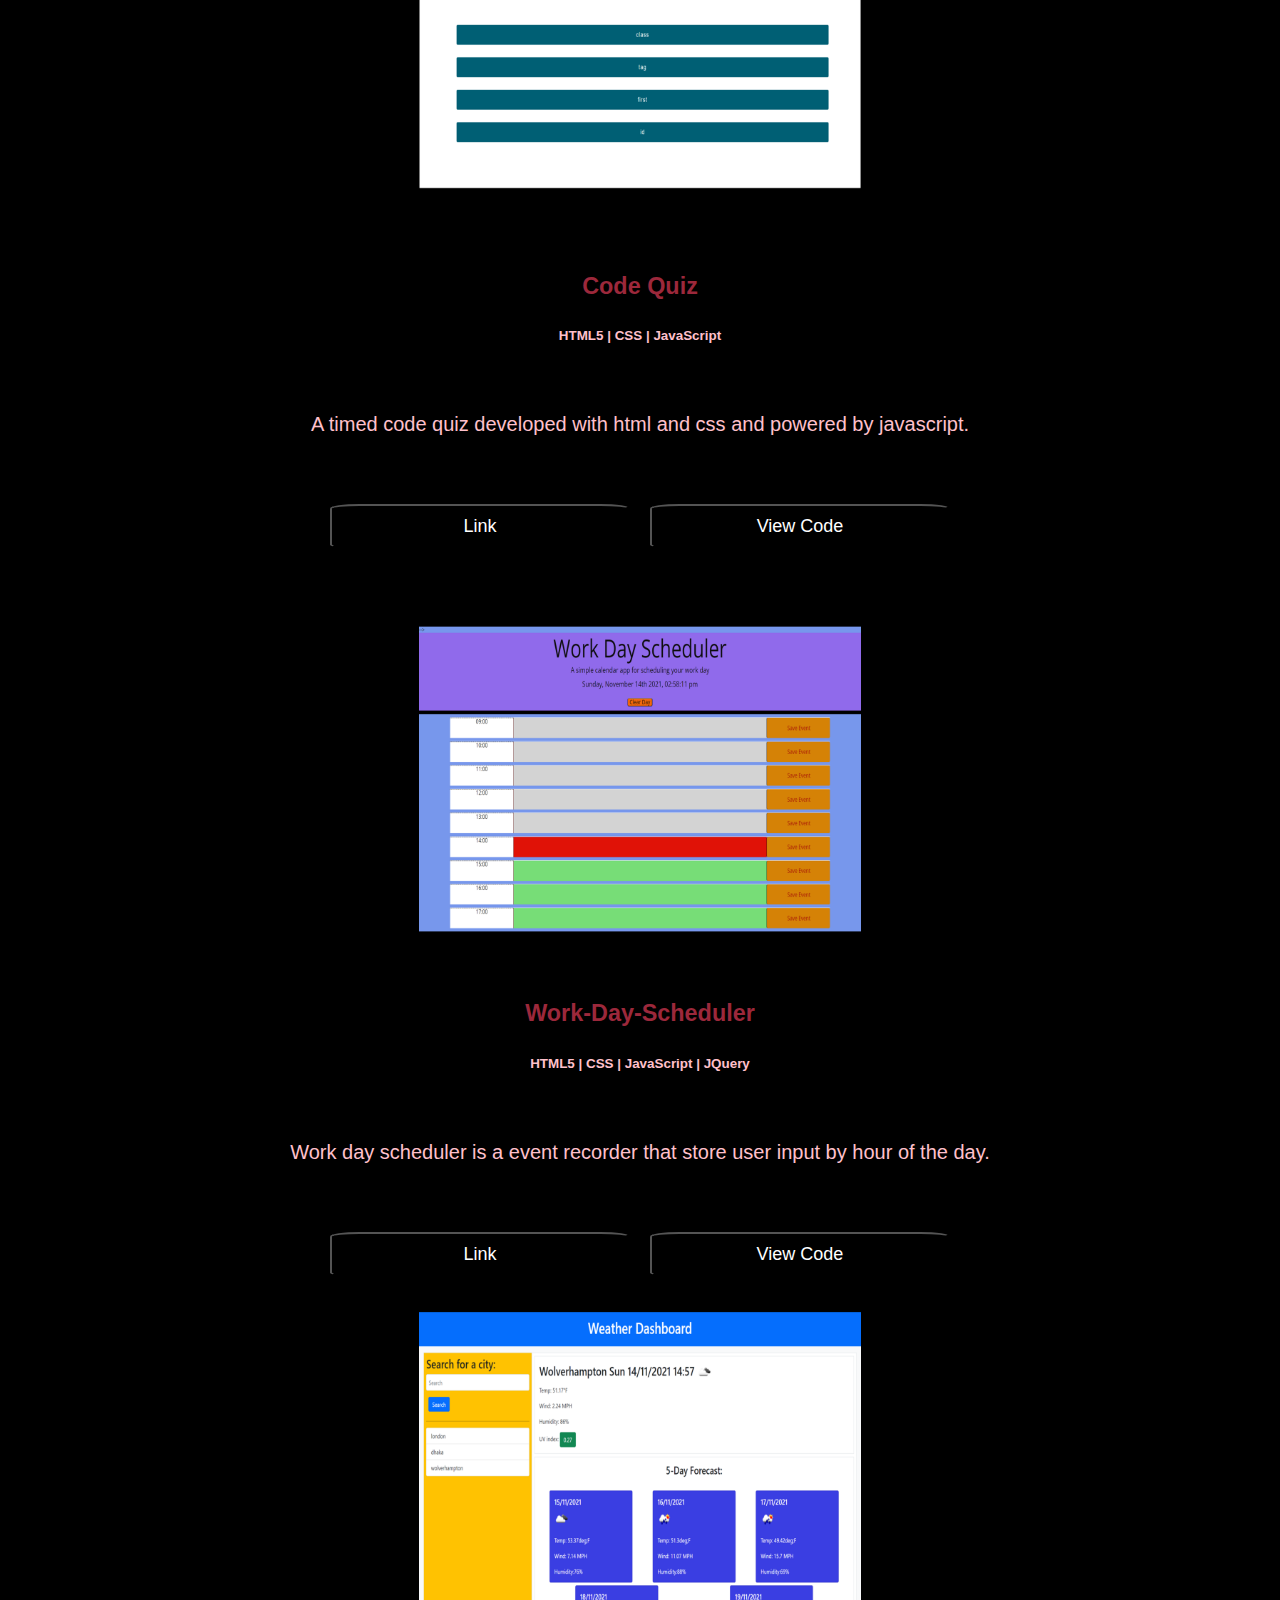
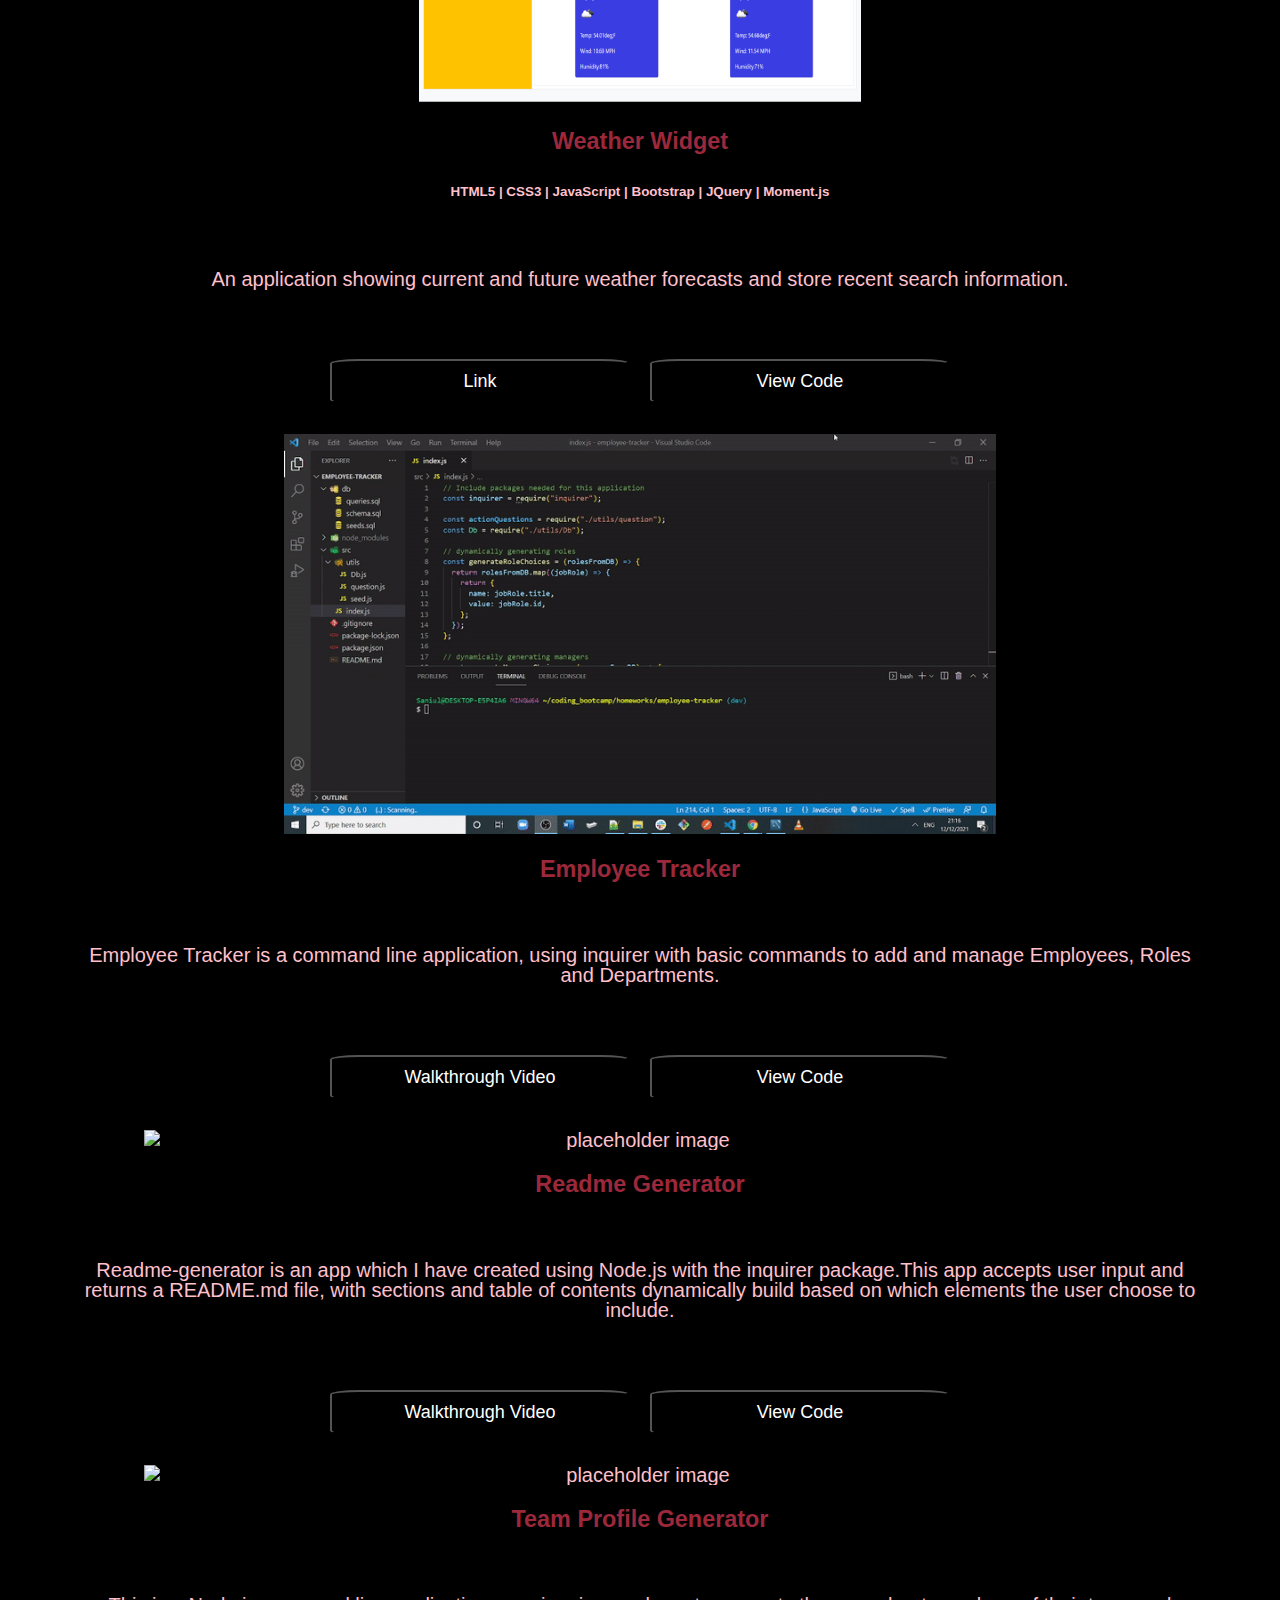
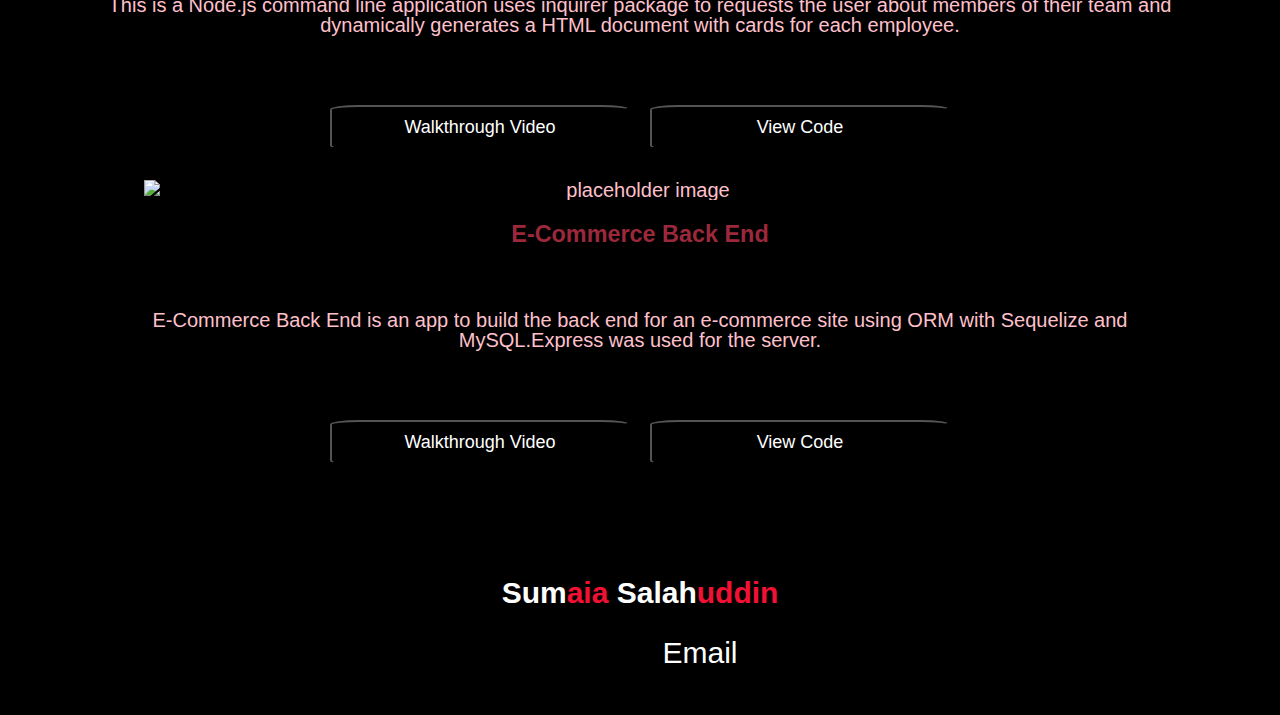
==== commit 466c4cfd: "added technologies in weather widget app" ====
--- a/index.html
+++ b/index.html
@@ -259,6 +259,9 @@
 
             <div class="small-project-description">
               <h3>Weather Widget</h3>
+              <h6>
+                HTML5 |  CSS3 | JavaScript | Bootstrap | JQuery | Moment.js
+              </h6>
               <p>
                 An application showing current and future weather forecasts and
                 store recent search information.
@@ -274,7 +277,7 @@
                 </button>
                 <button class="project-btn">
                   <a
-                    href="https://github.com/SumaiaSorna/weather-widget/tree/dev"
+                    href="https://github.com/SumaiaSorna/weather-widget"
                     target="_blank"
                     >View Code</a
                   >
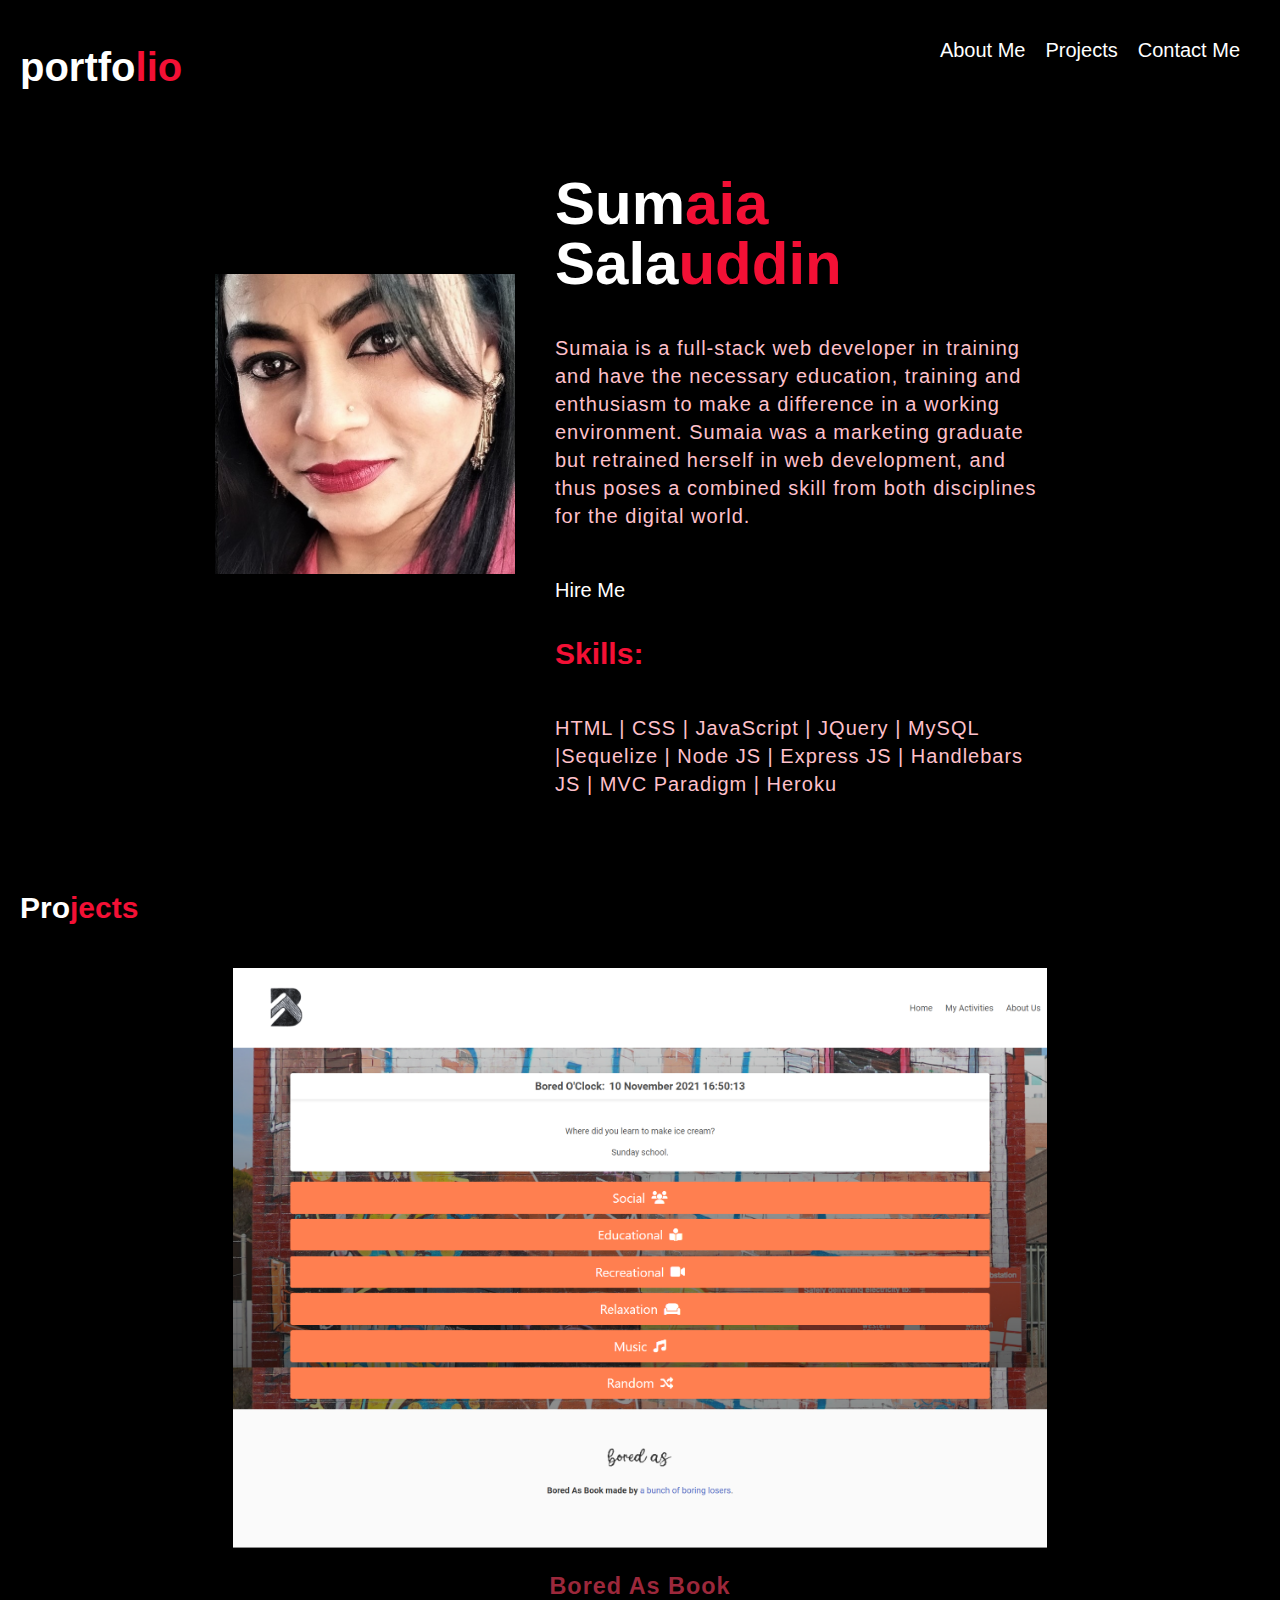
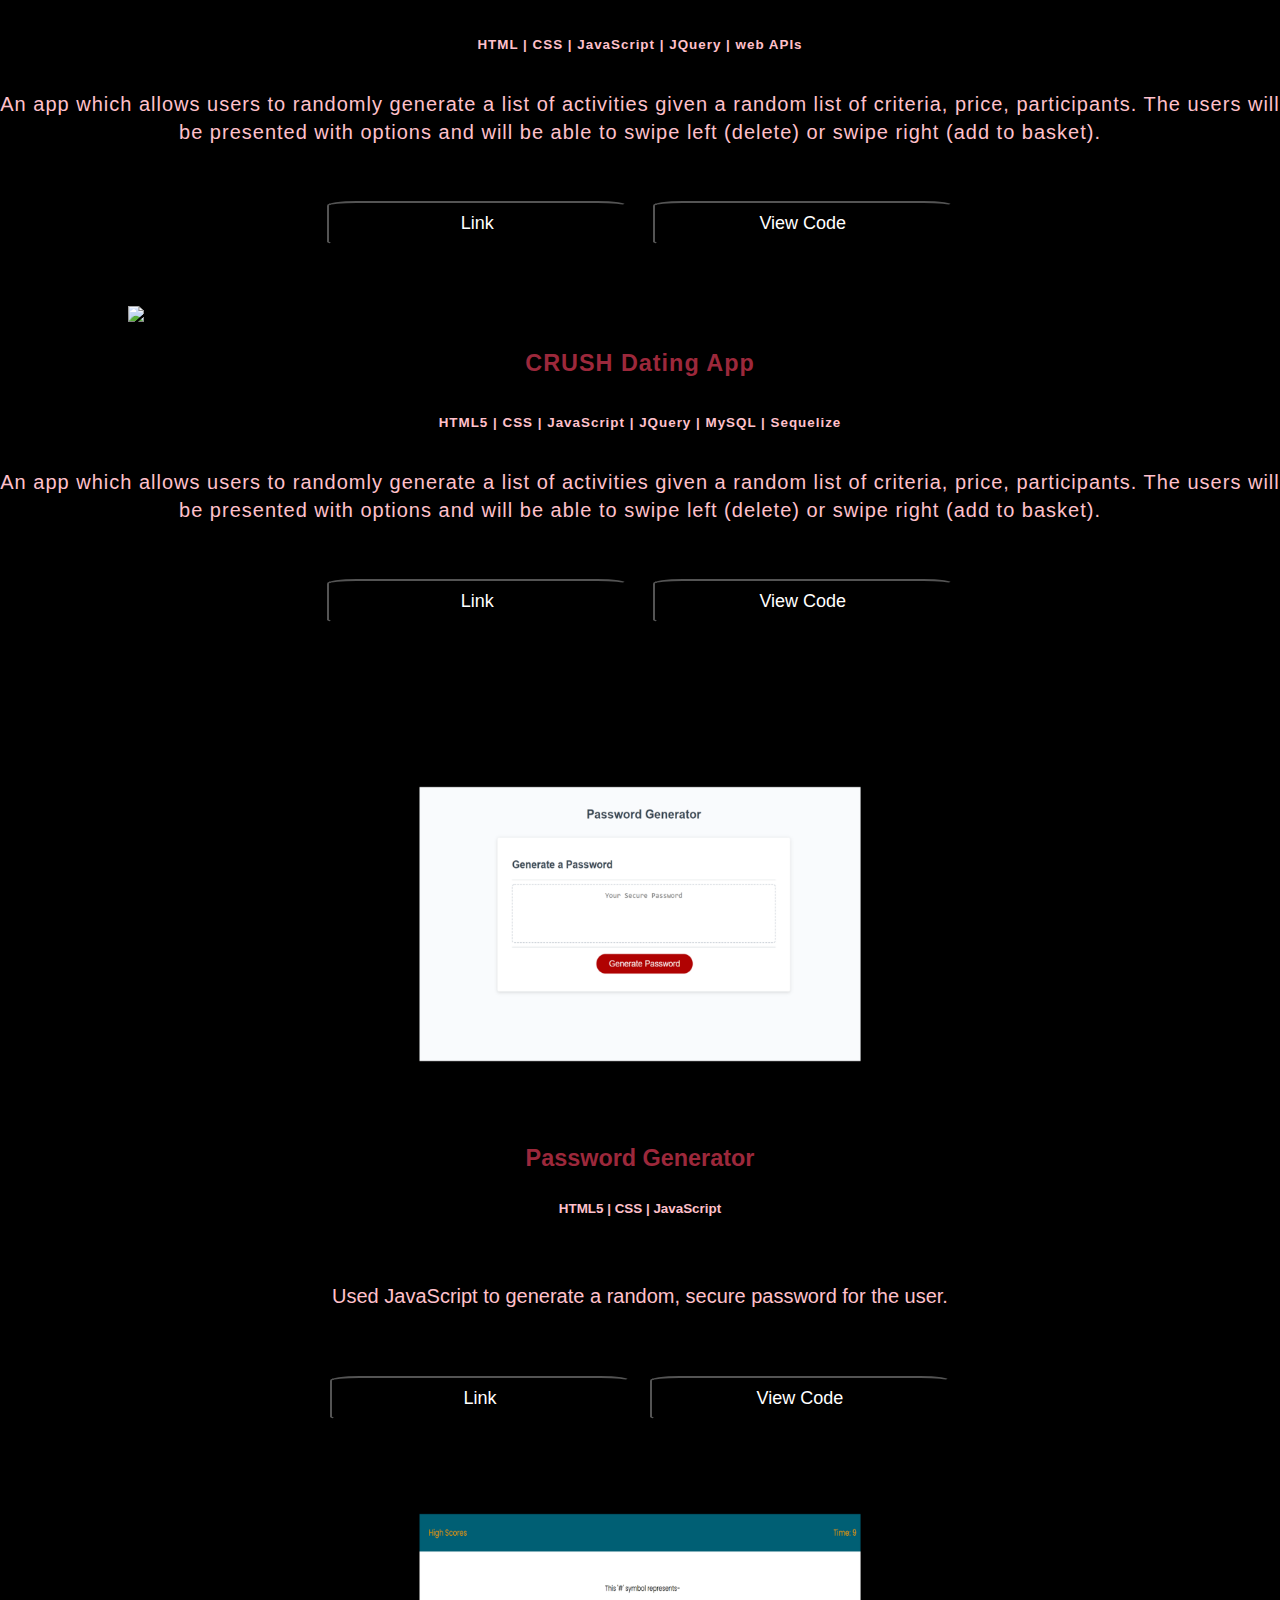
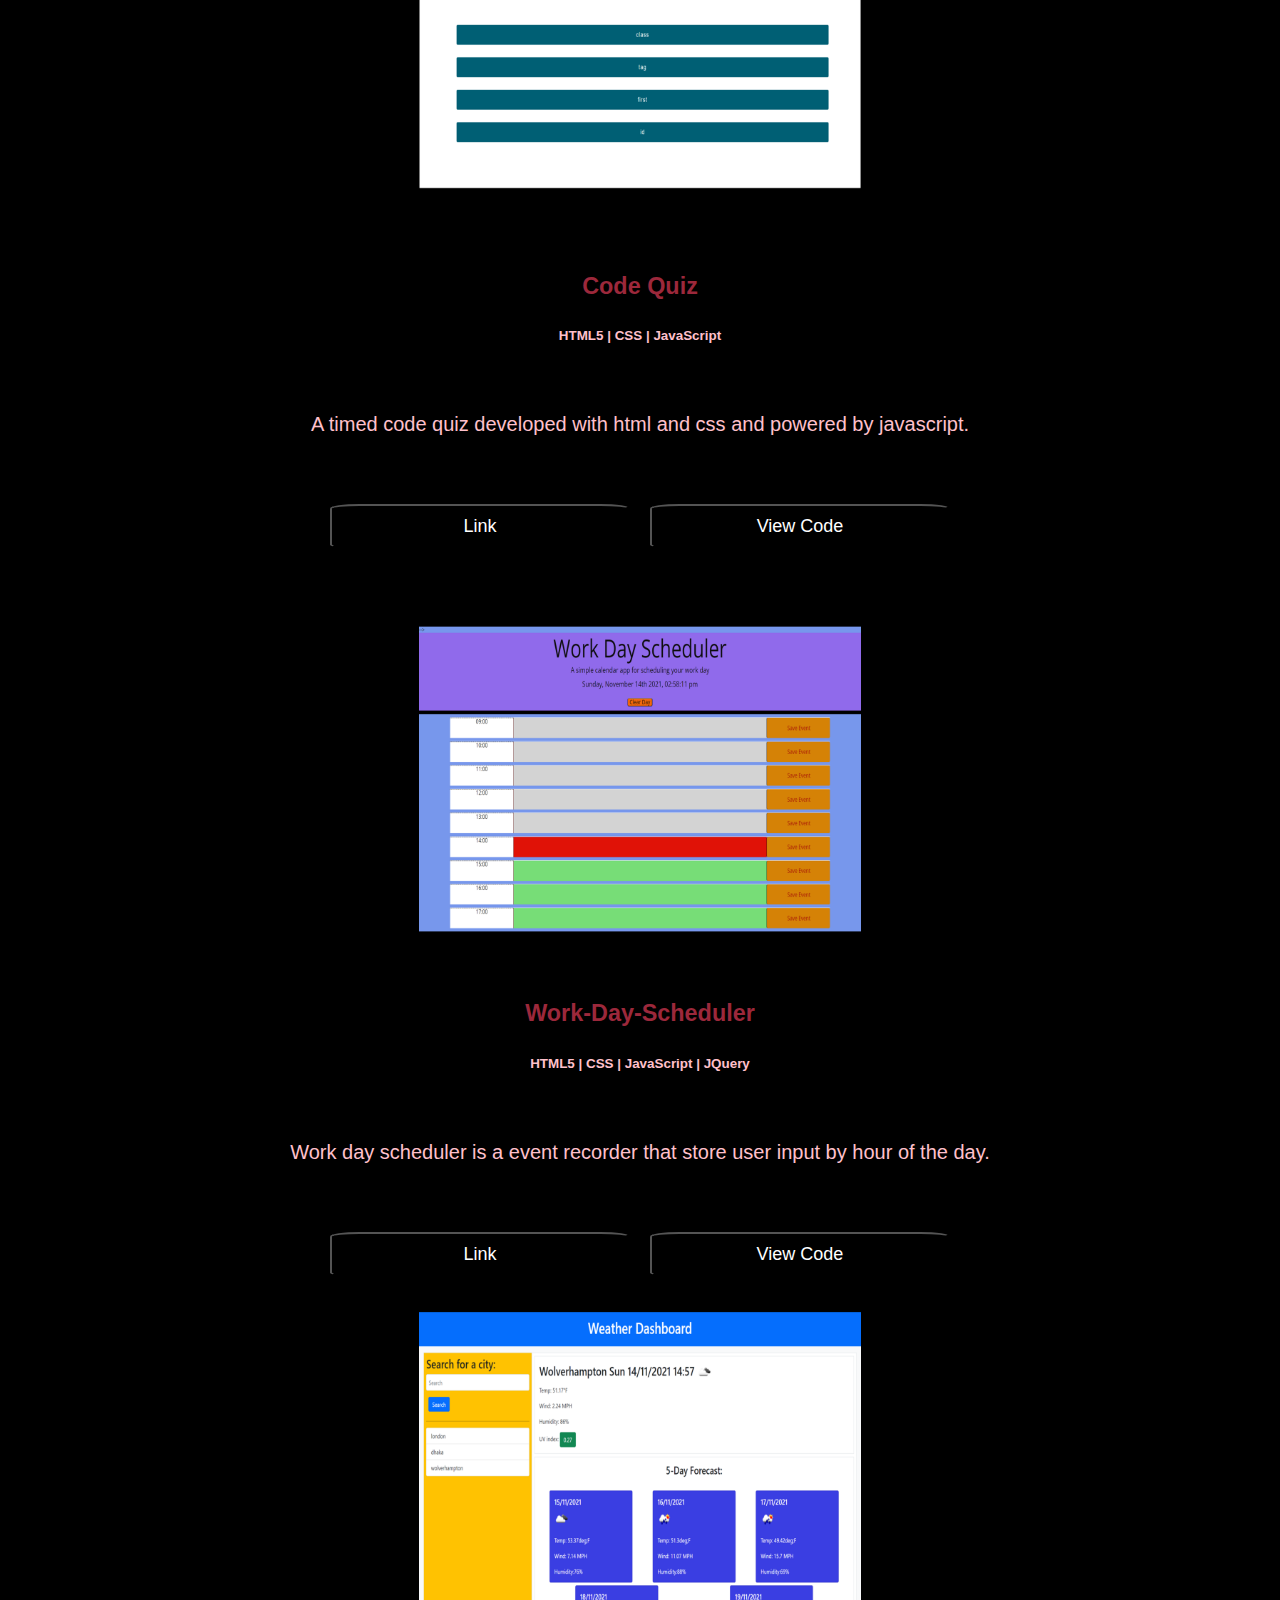
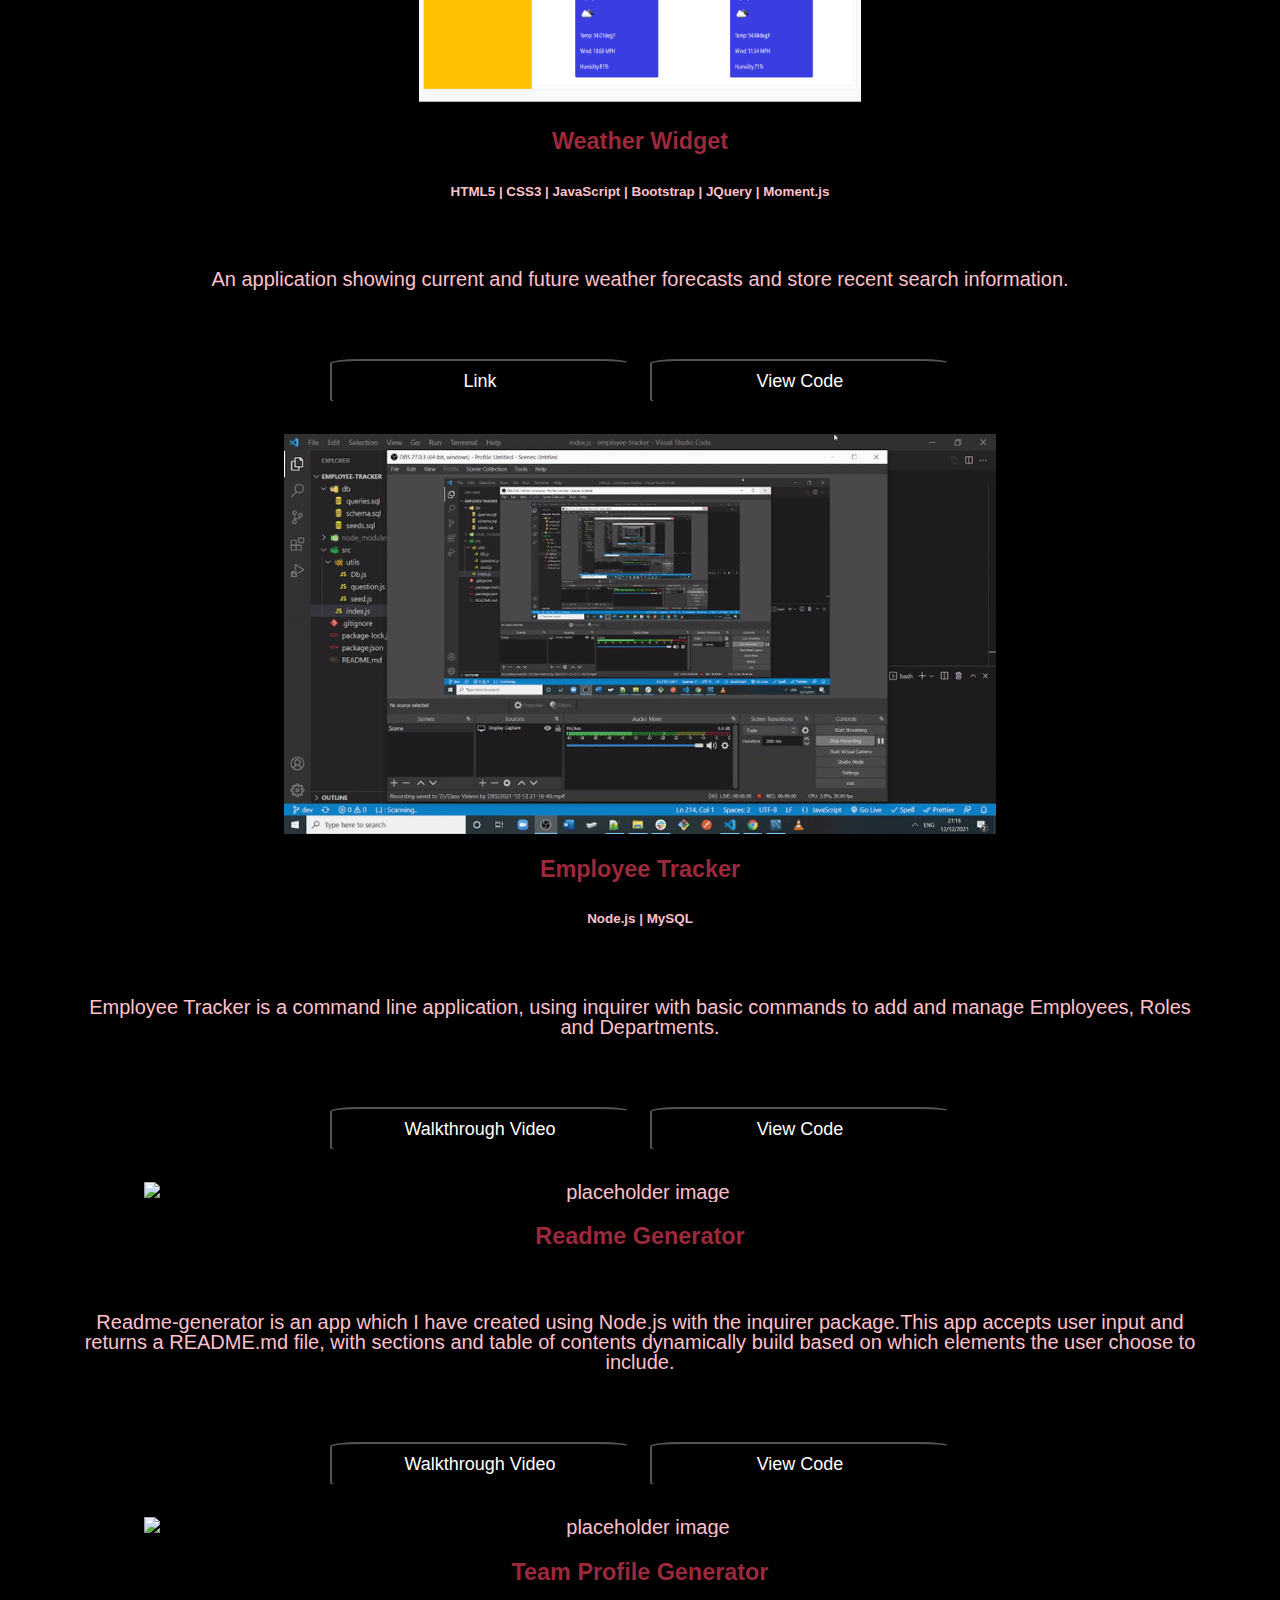
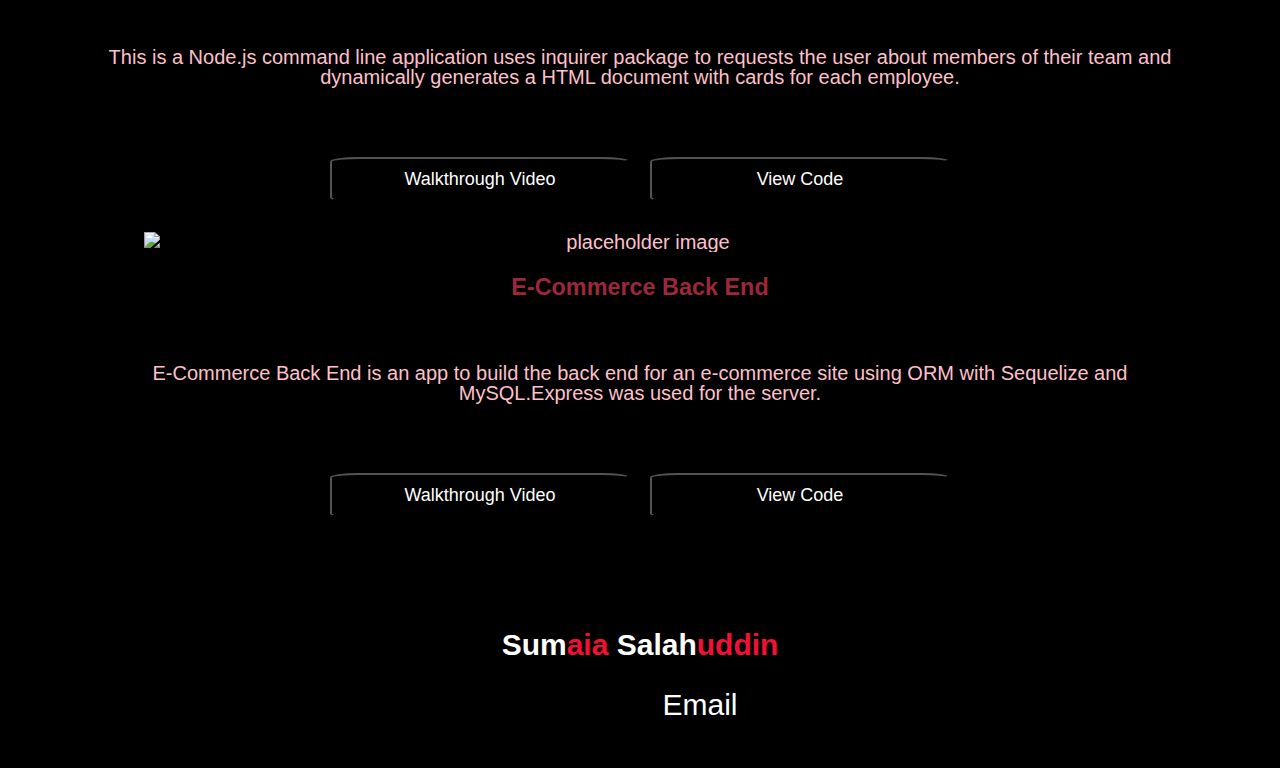
==== commit 5b064370: "added tachnologies used in employee tracker" ====
--- a/index.html
+++ b/index.html
@@ -295,6 +295,9 @@
 
             <div class="small-project-description">
               <h3>Employee Tracker</h3>
+              <h6>
+                Node.js | MySQL 
+              </h6>
               <p>
                 Employee Tracker is a command line application, using inquirer
                 with basic commands to add and manage Employees, Roles and
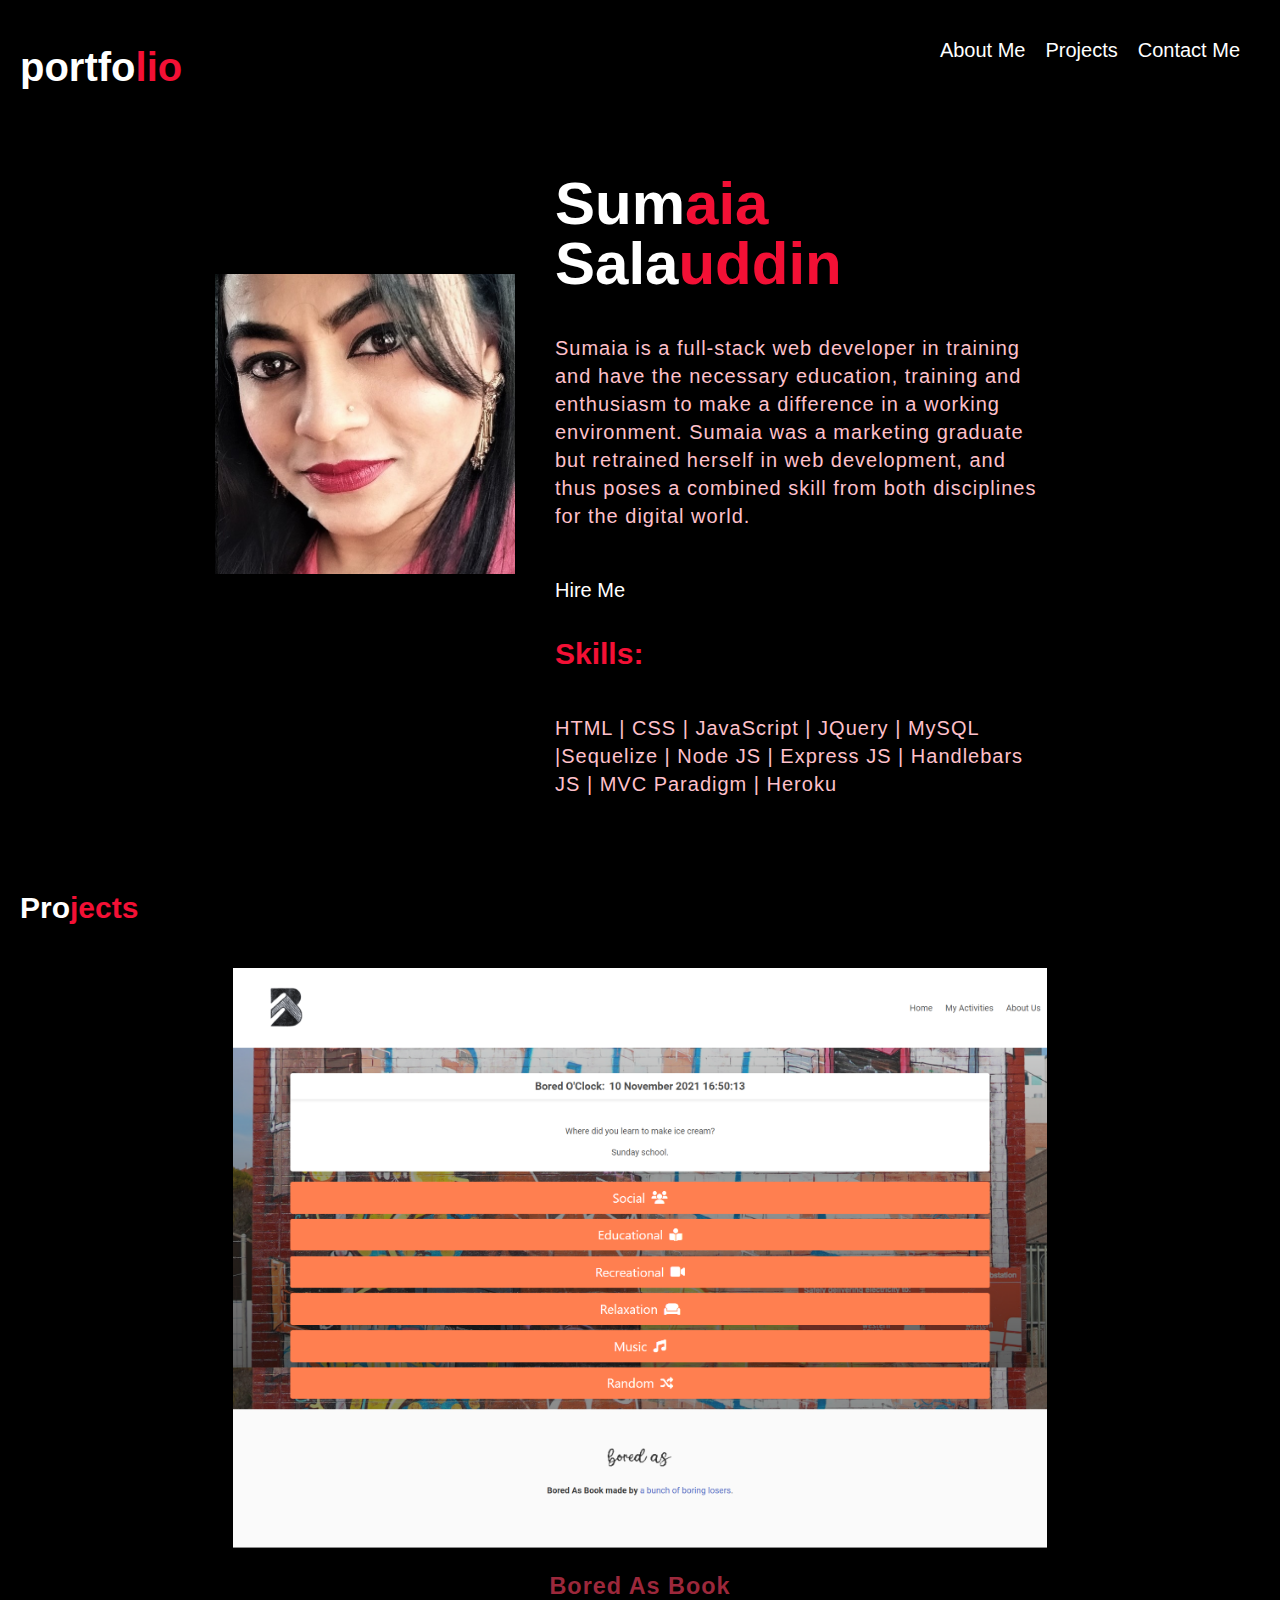
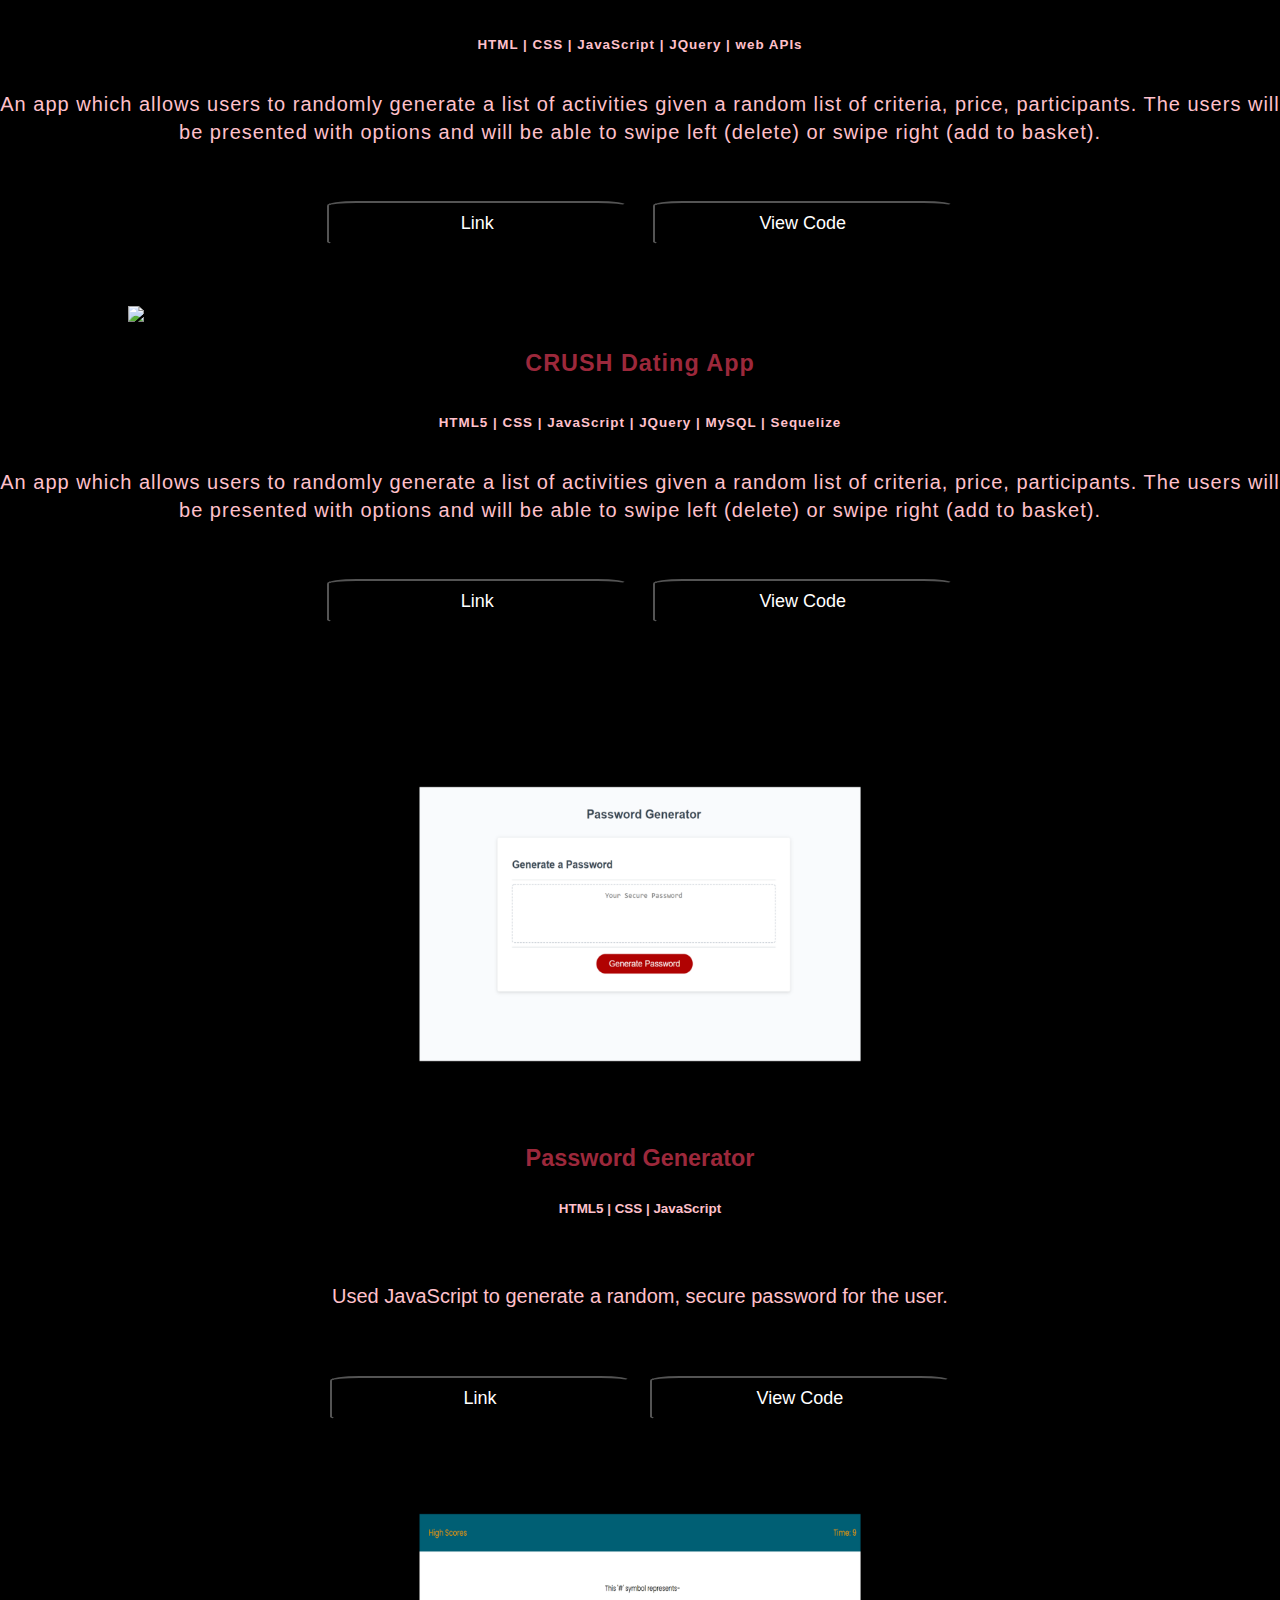
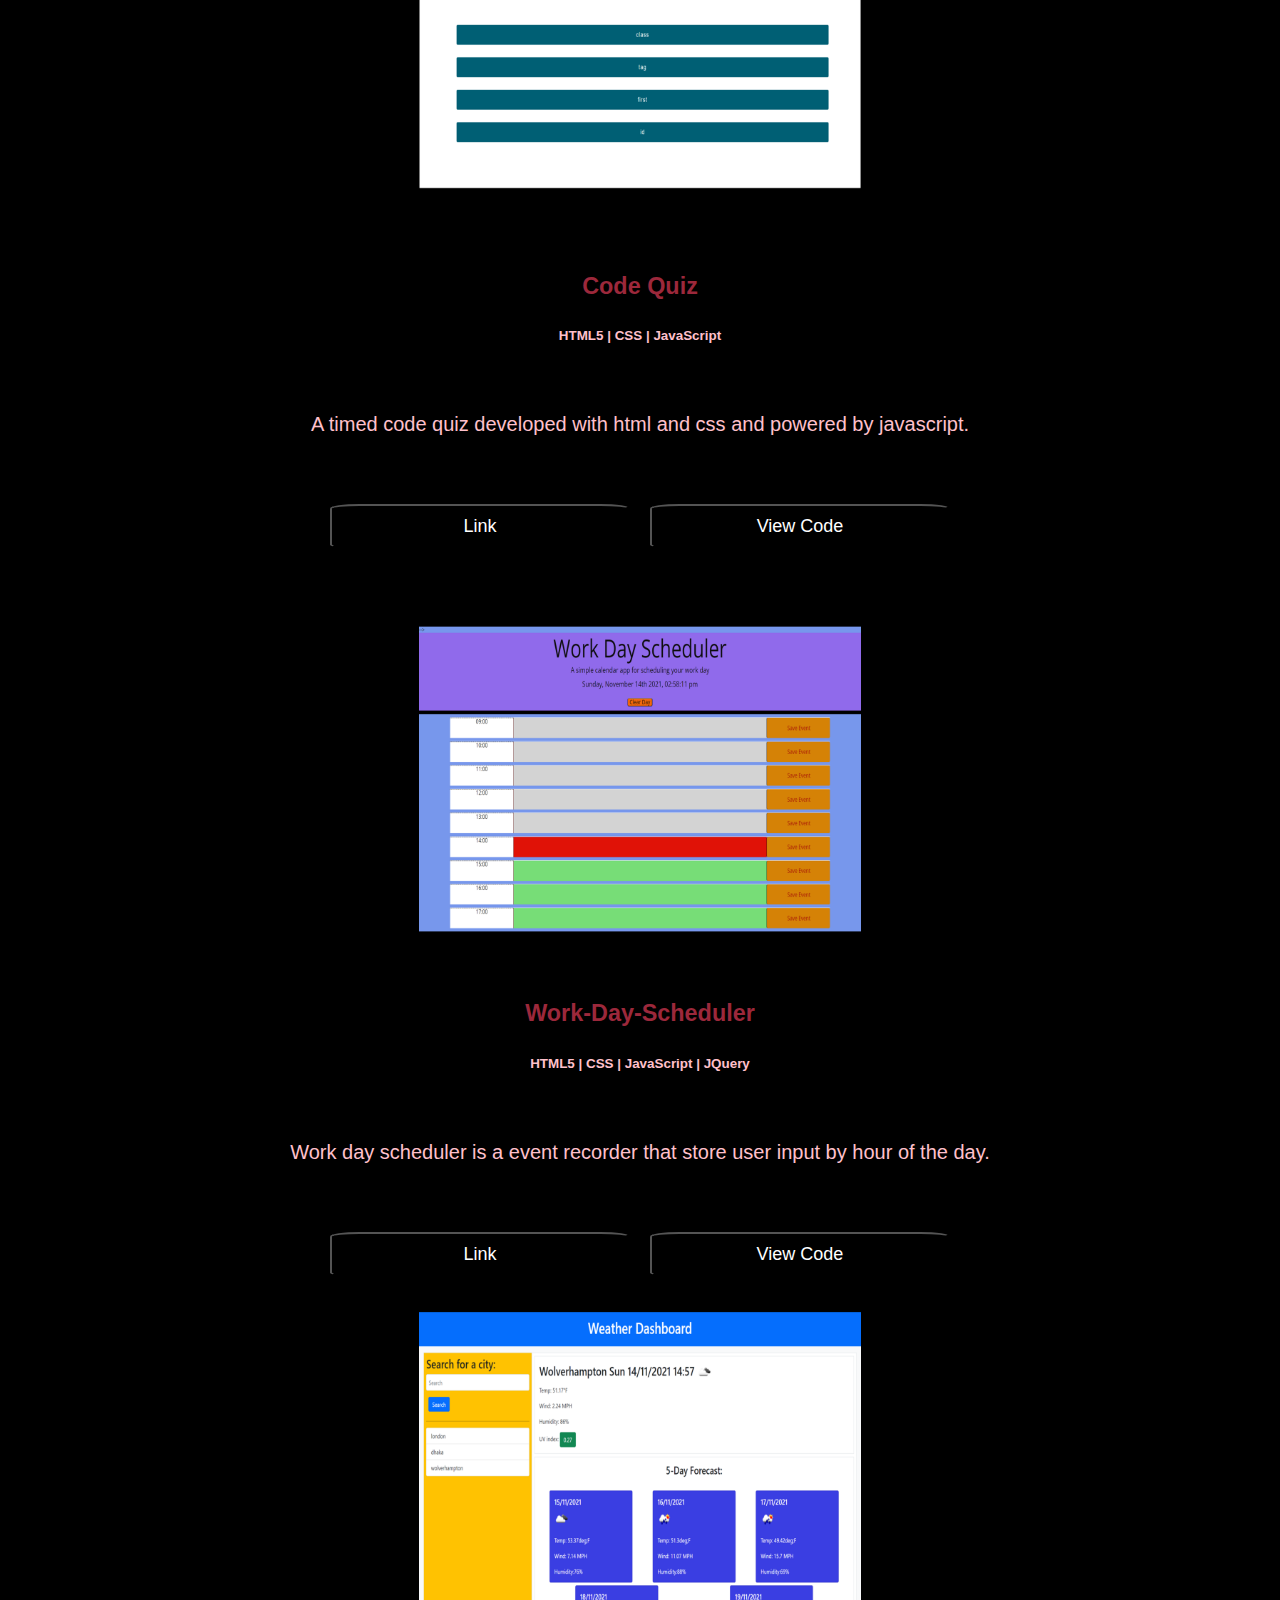
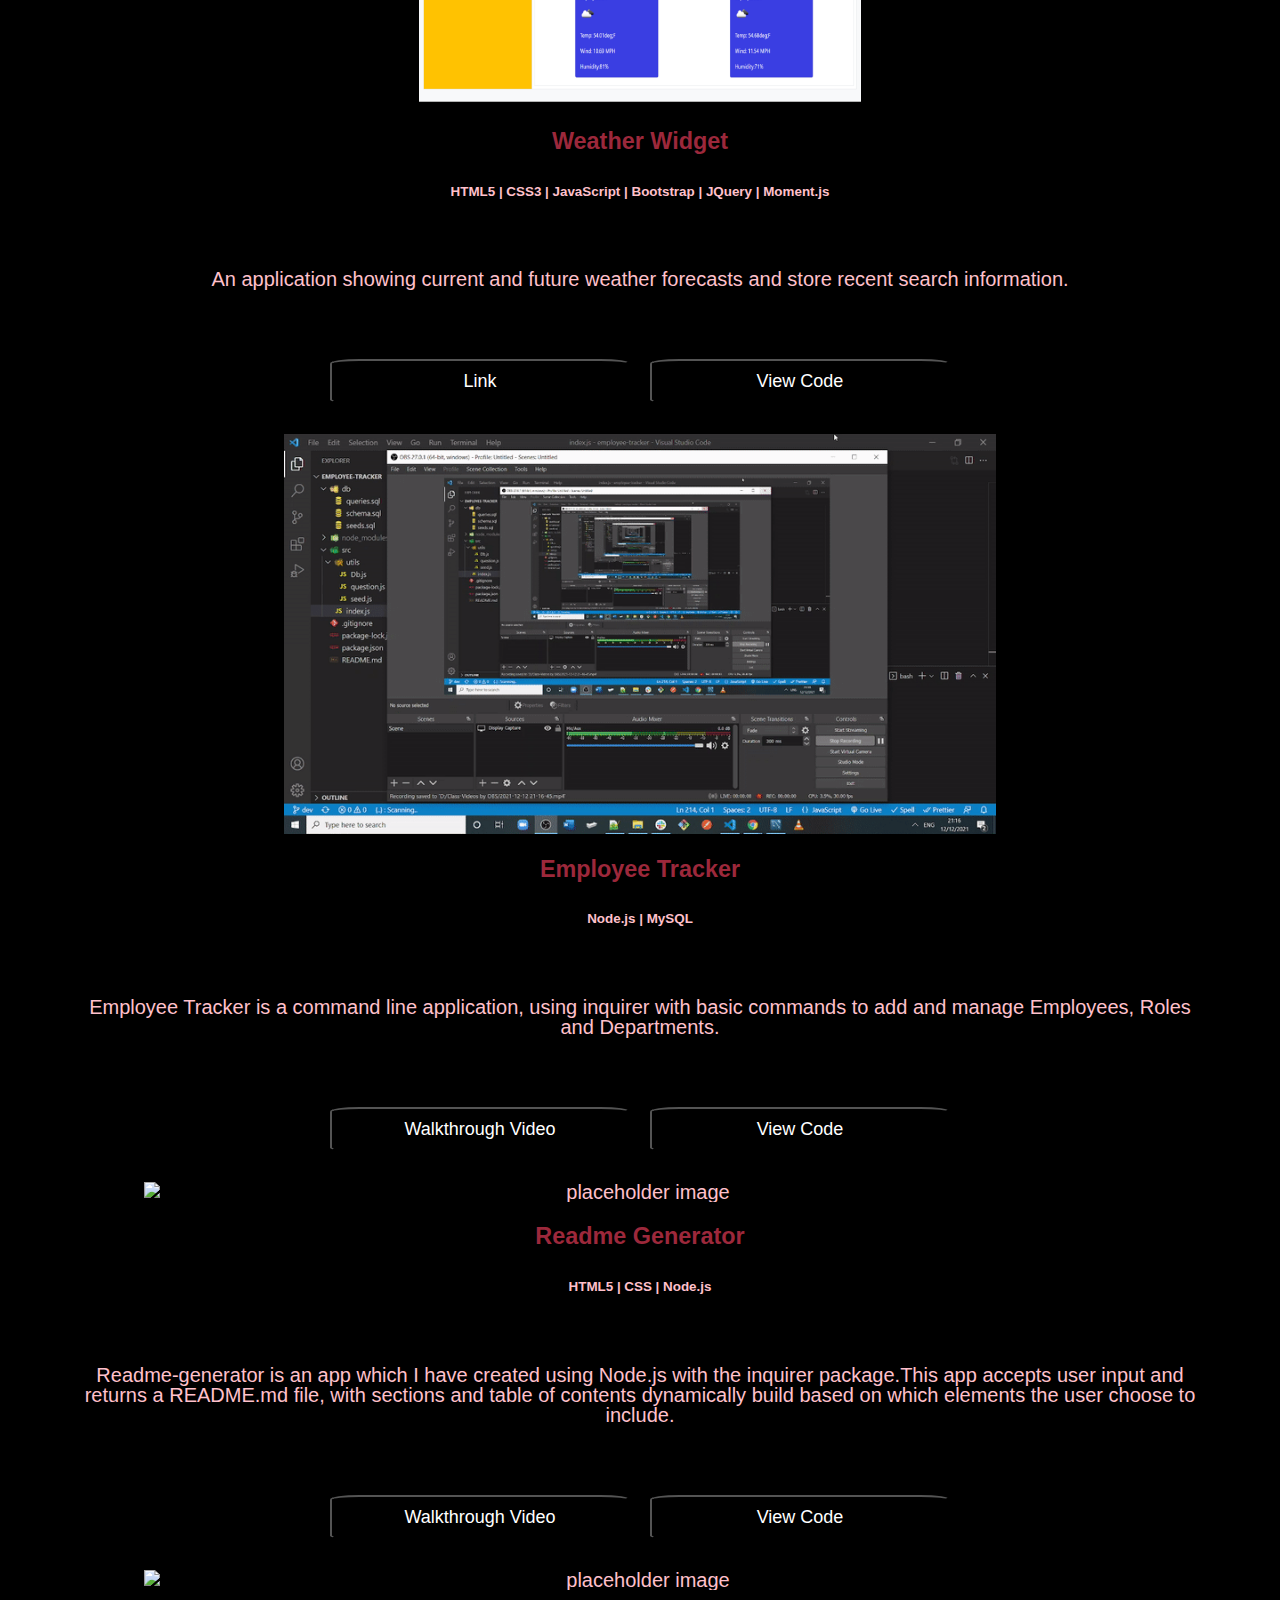
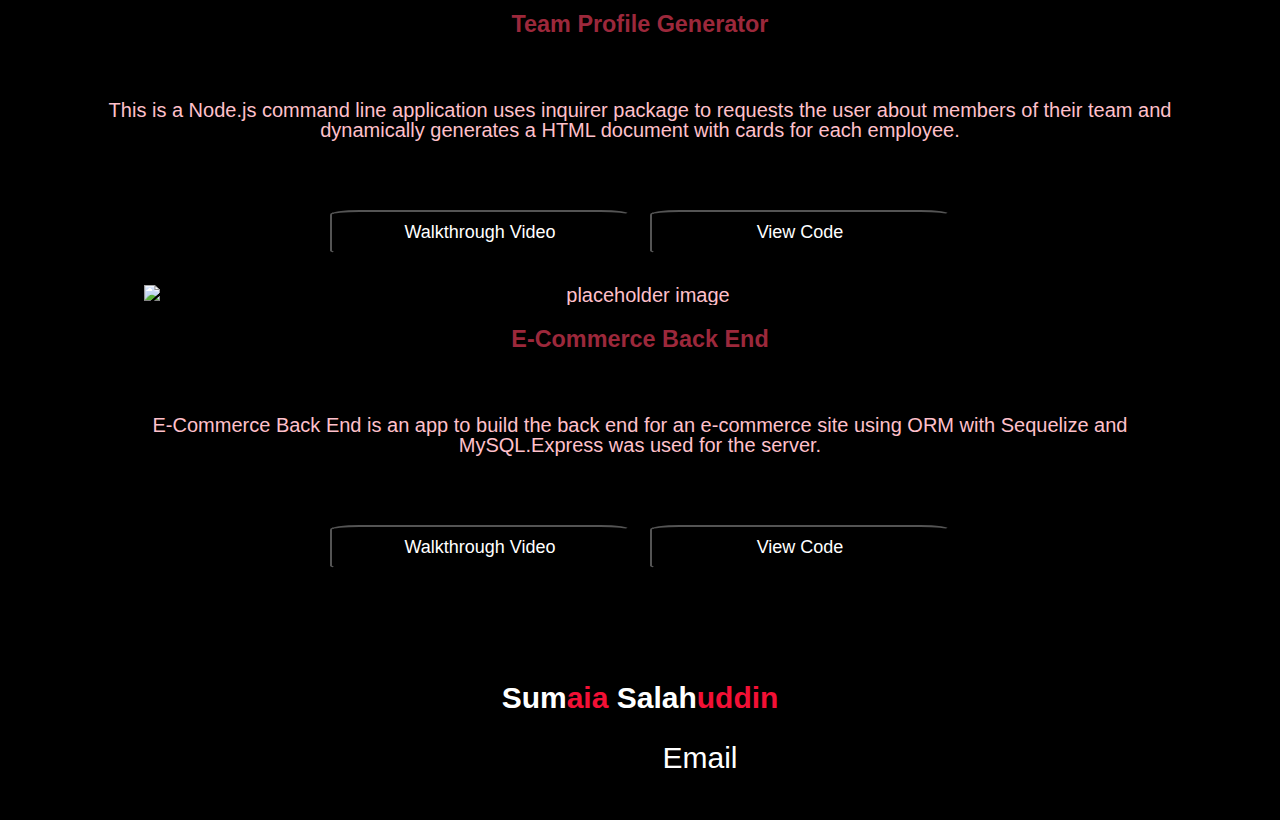
==== commit c6c575fb: "added atechnologies used in the readme generator app" ====
--- a/index.html
+++ b/index.html
@@ -331,6 +331,9 @@
 
             <div class="small-project-description">
               <h3>Readme Generator</h3>
+              <h6>
+                HTML5 | CSS | Node.js
+              </h6>
               <p>
                 Readme-generator is an app which I have created using Node.js
                 with the inquirer package.This app accepts user input and
@@ -348,7 +351,7 @@
                 </button>
                 <button class="project-btn">
                   <a
-                    href="https://github.com/SumaiaSorna/readme-generator-node.js/tree/dev"
+                    href="https://github.com/SumaiaSorna/readme-generator-node.js"
                     target="_blank"
                     >View Code</a
                   >
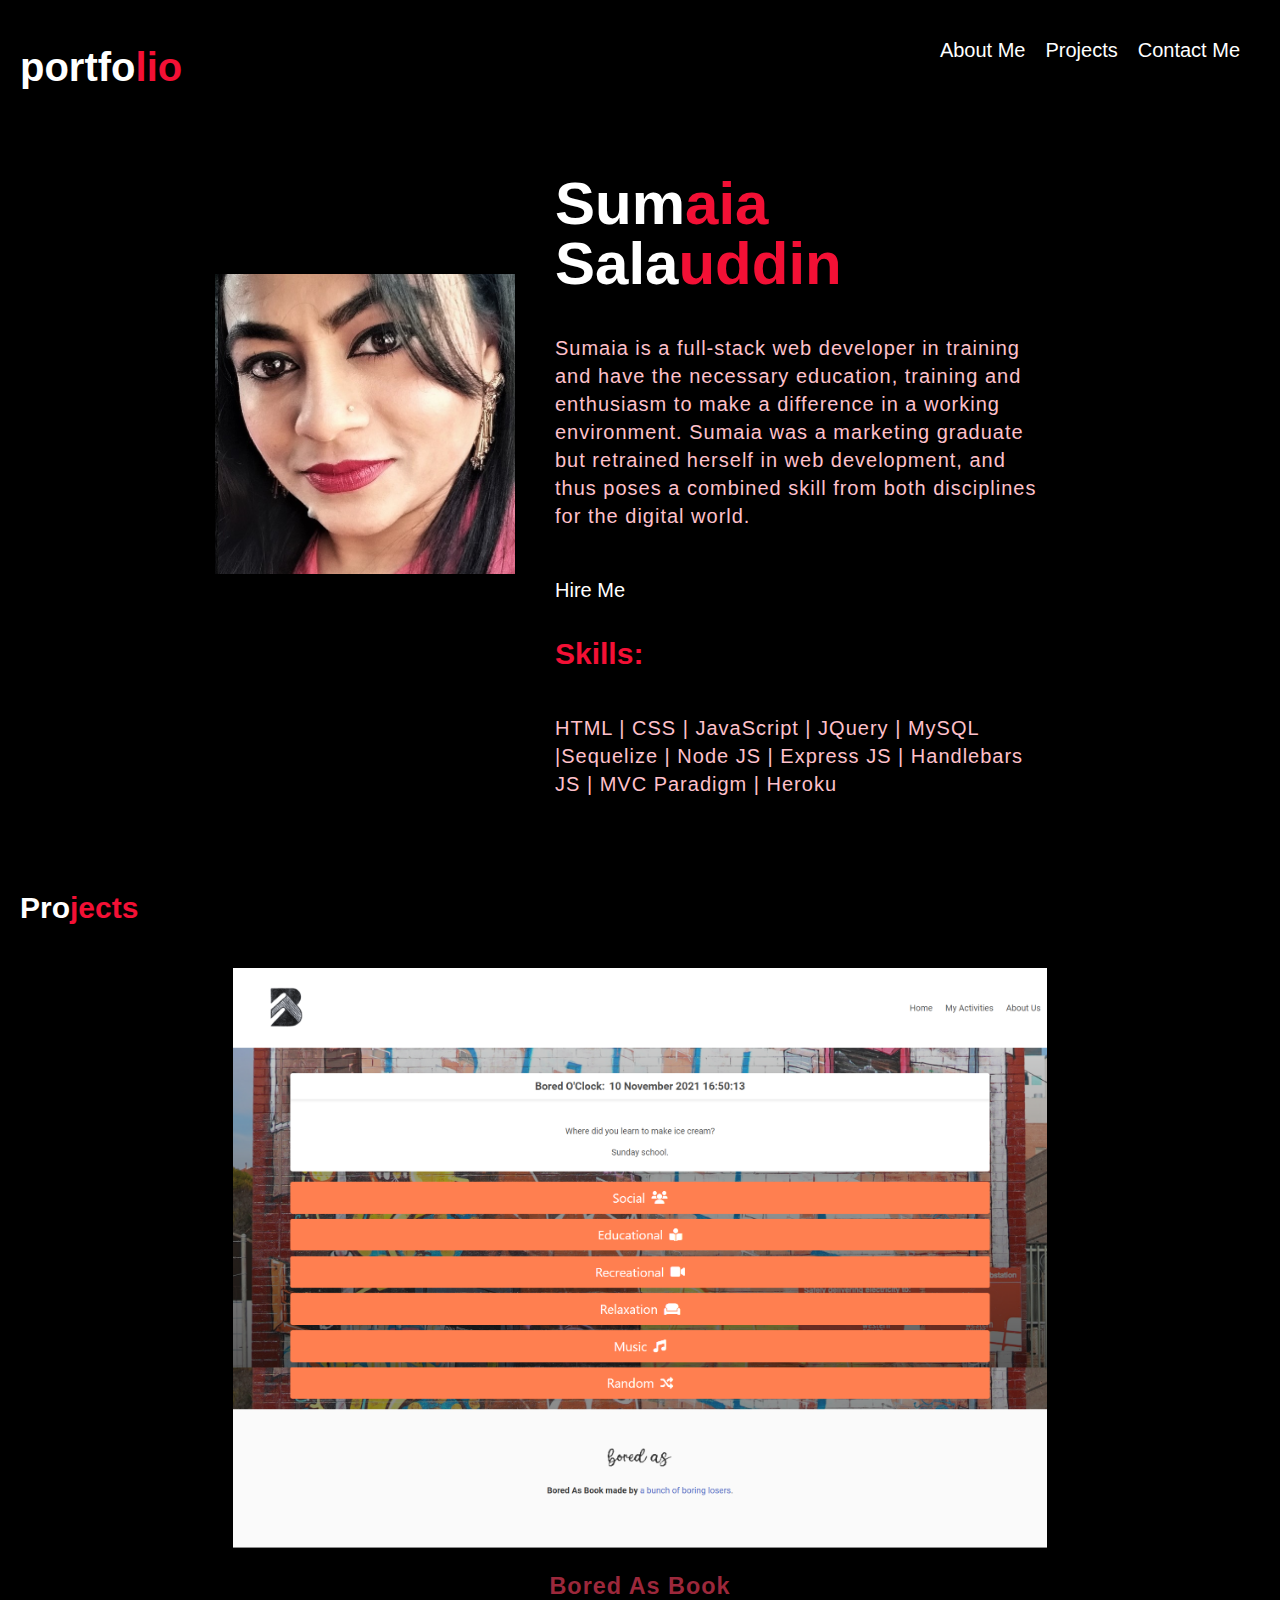
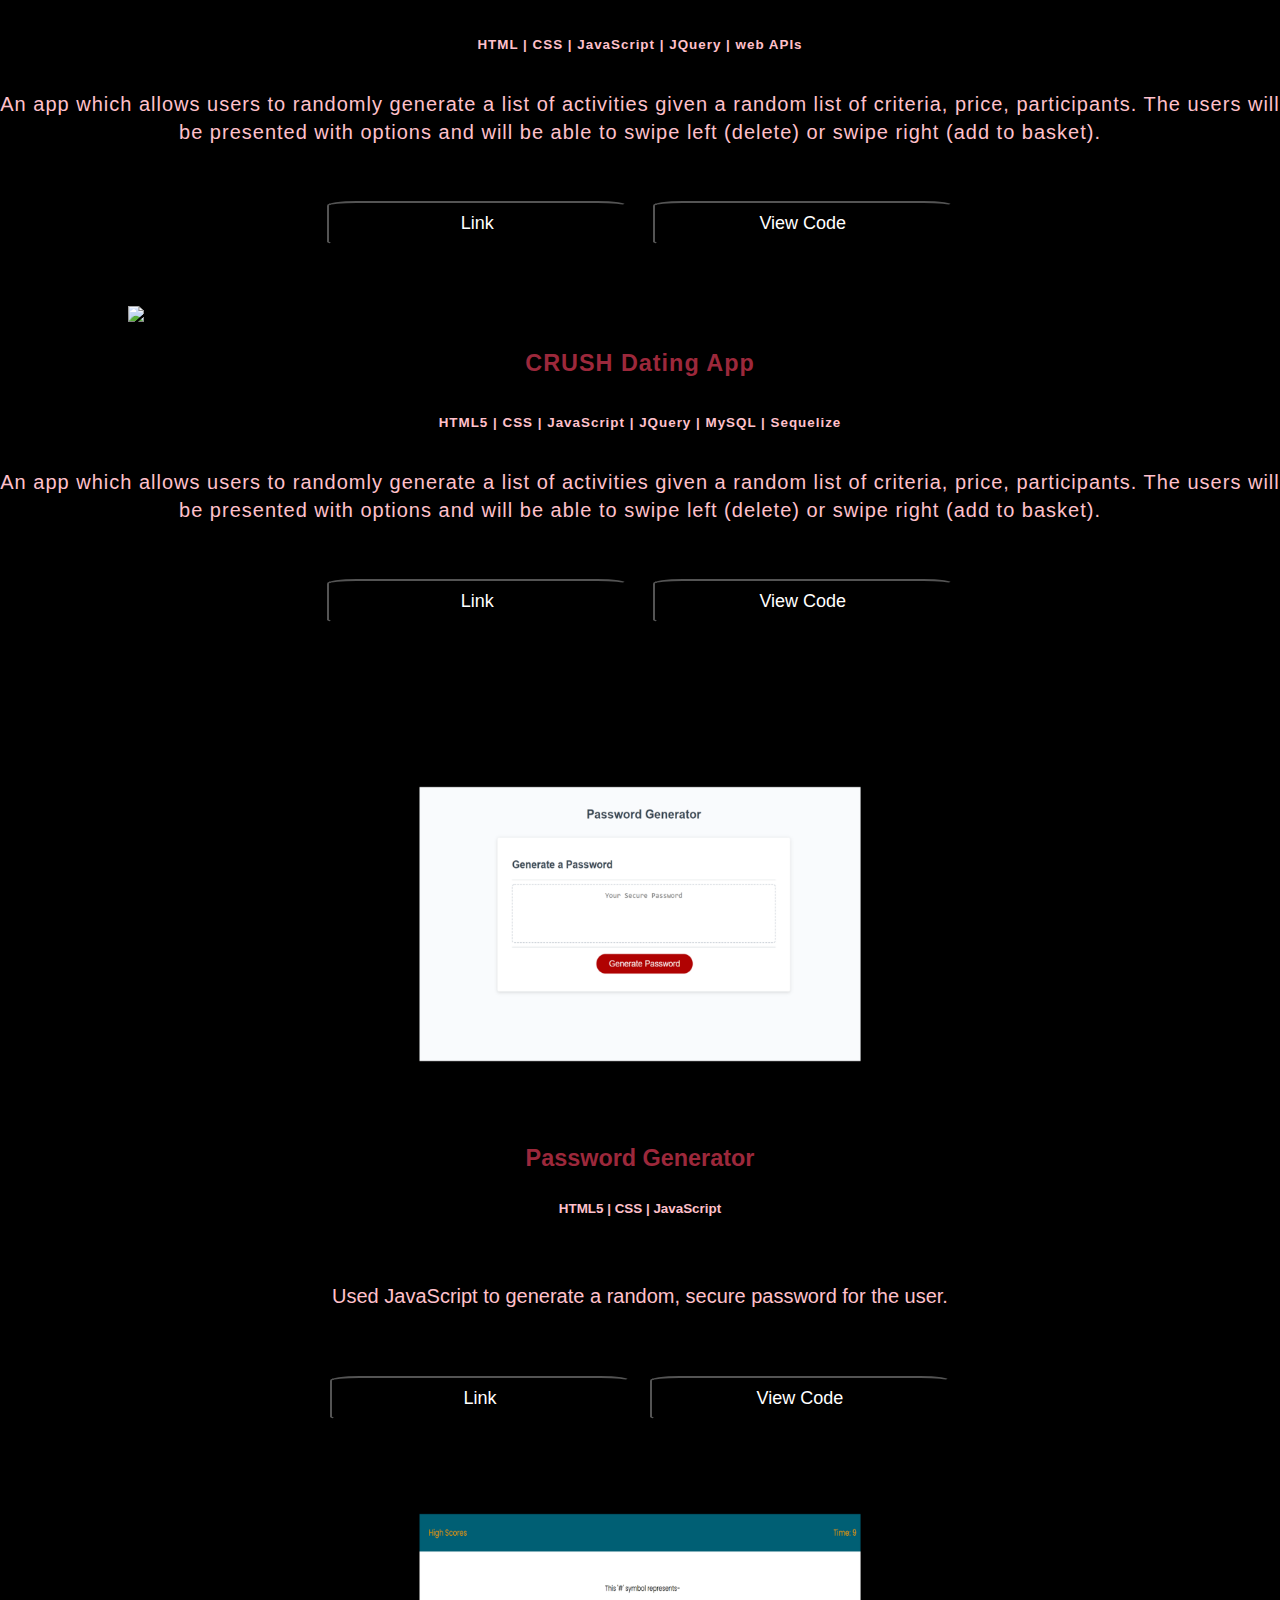
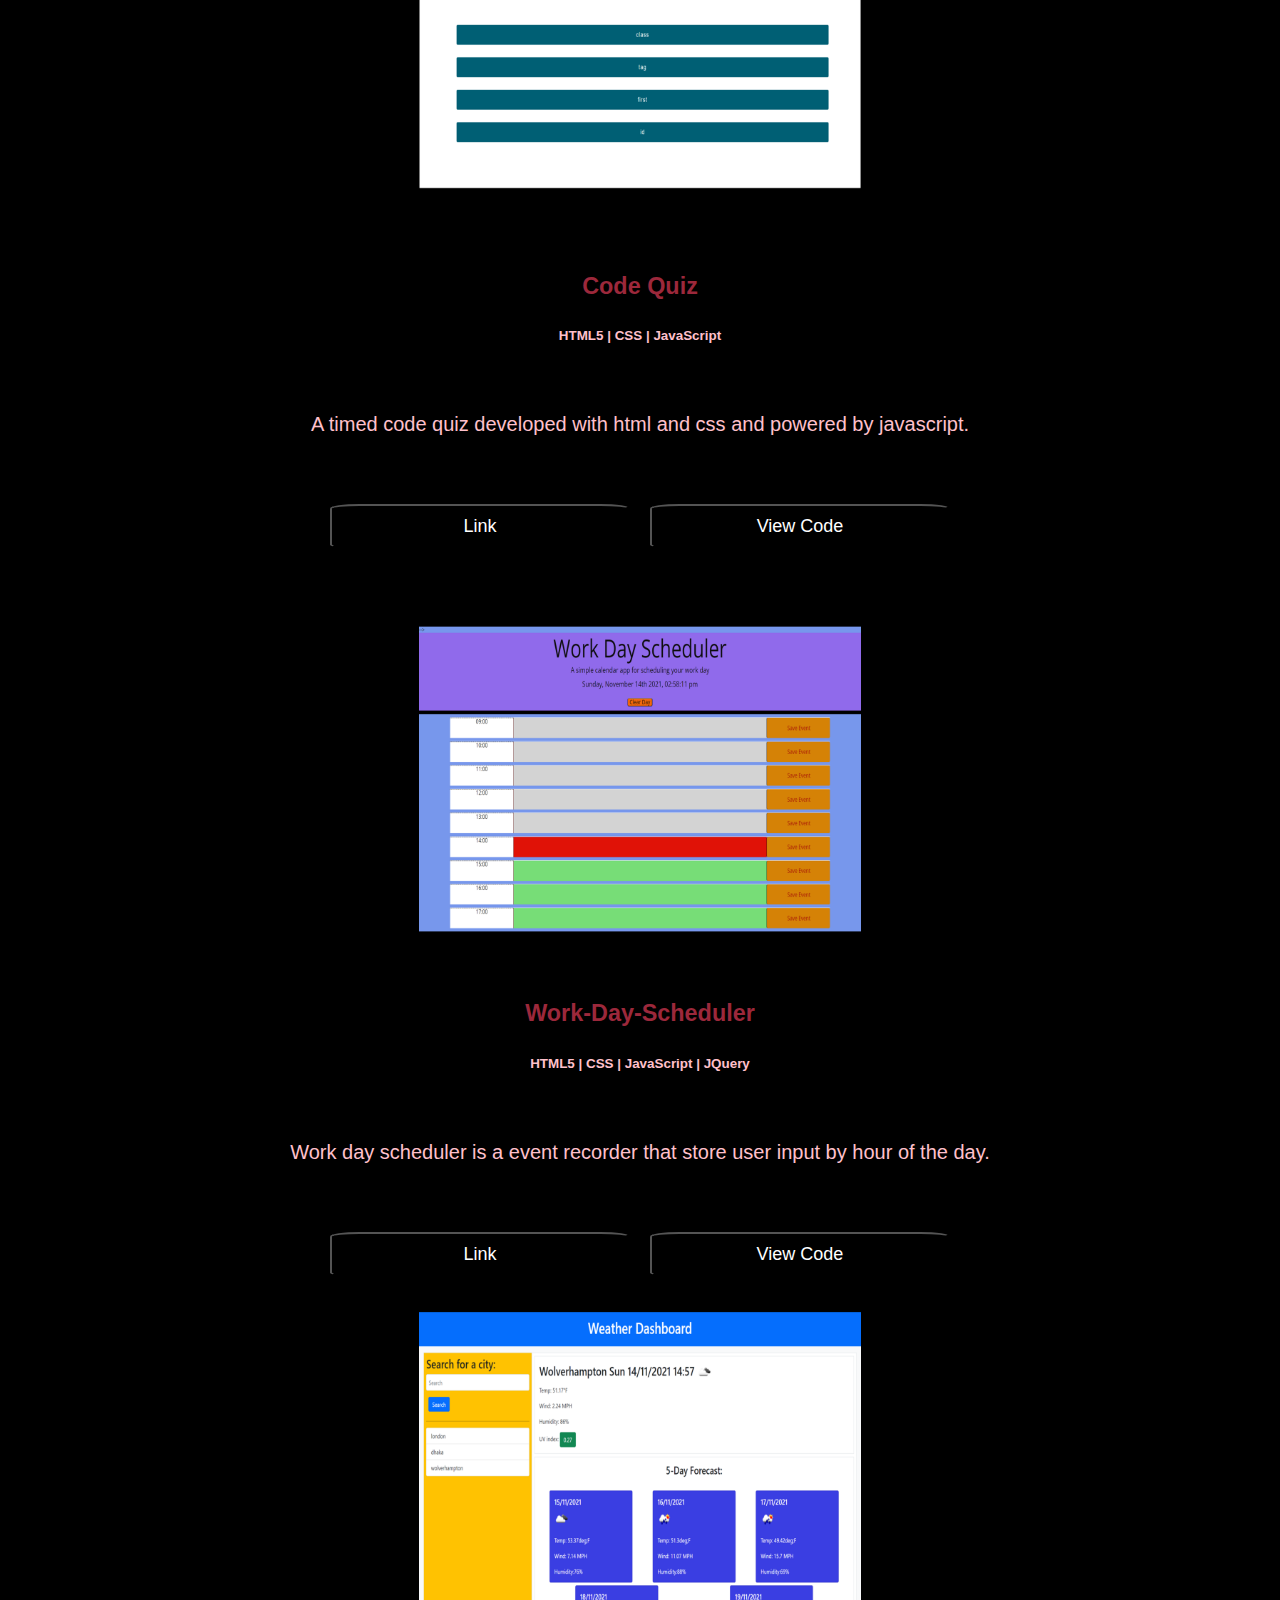
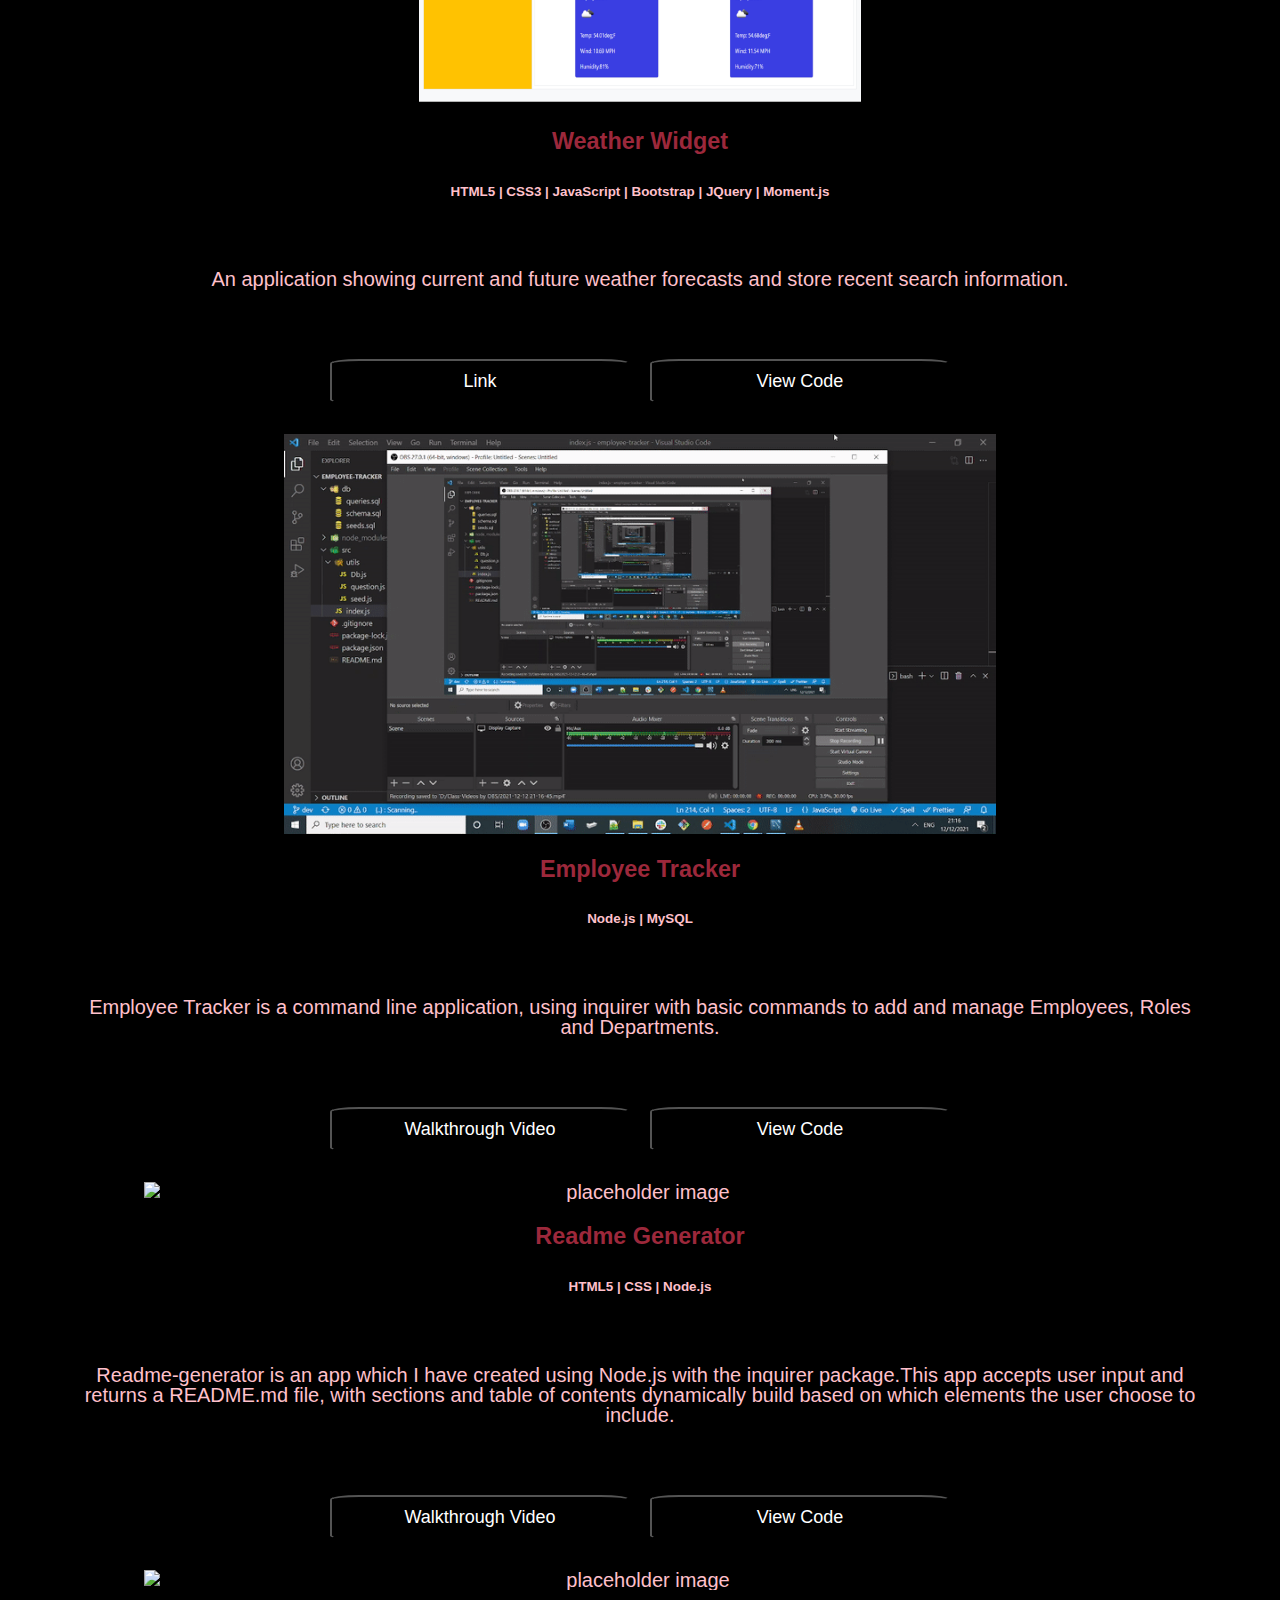
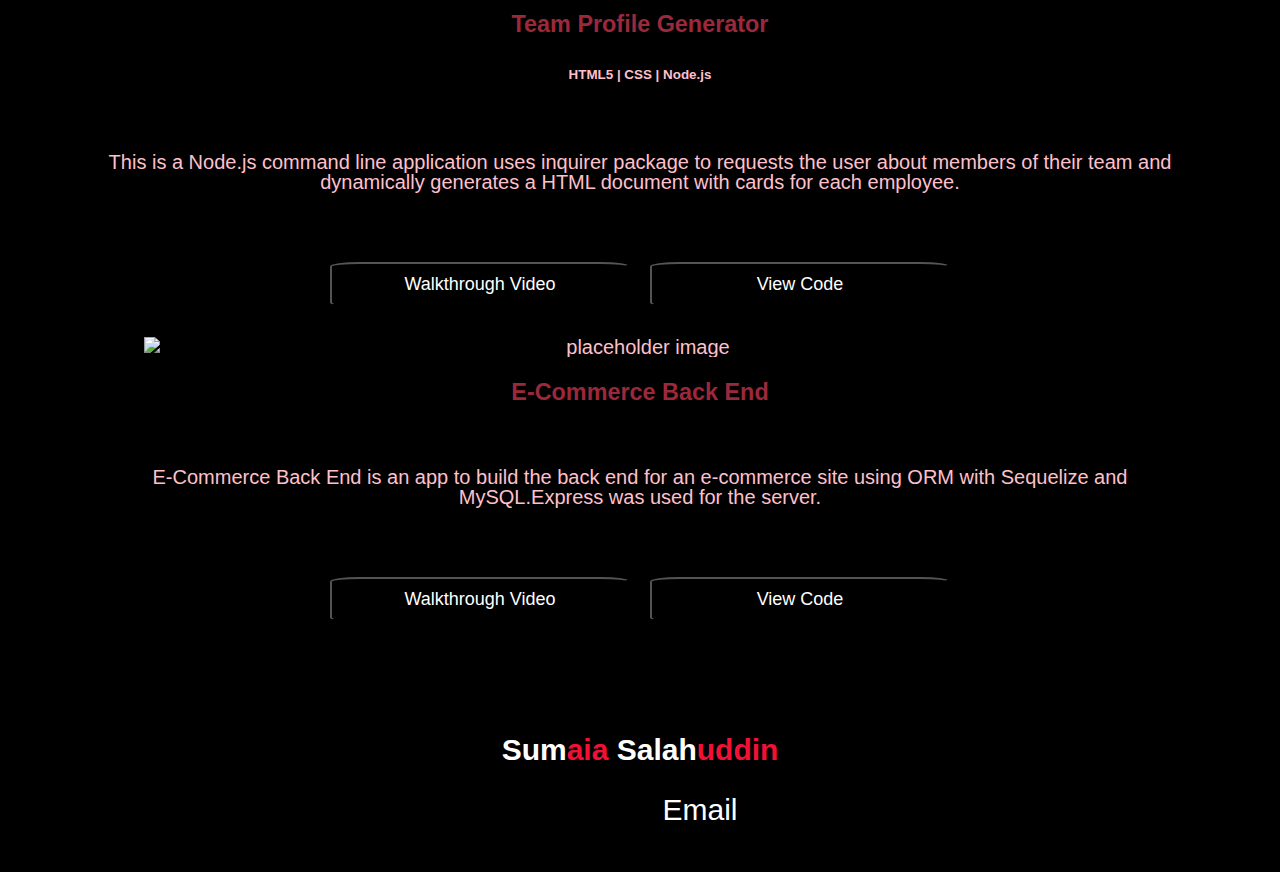
==== commit a46e4bd5: "added technologies used in the team profile generator" ====
--- a/index.html
+++ b/index.html
@@ -368,6 +368,9 @@
             />
             <div class="small-project-description">
               <h3>Team Profile Generator</h3>
+              <h6>
+                HTML5 | CSS | Node.js
+              </h6>
               <p>
                 This is a Node.js command line application uses inquirer package
                 to requests the user about members of their team and dynamically
@@ -383,7 +386,7 @@
                 </button>
                 <button class="project-btn">
                   <a
-                    href="https://github.com/SumaiaSorna/team-profile-generator/tree/dev"
+                    href="https://github.com/SumaiaSorna/team-profile-generator"
                     target="_blank"
                     >View Code</a
                   >
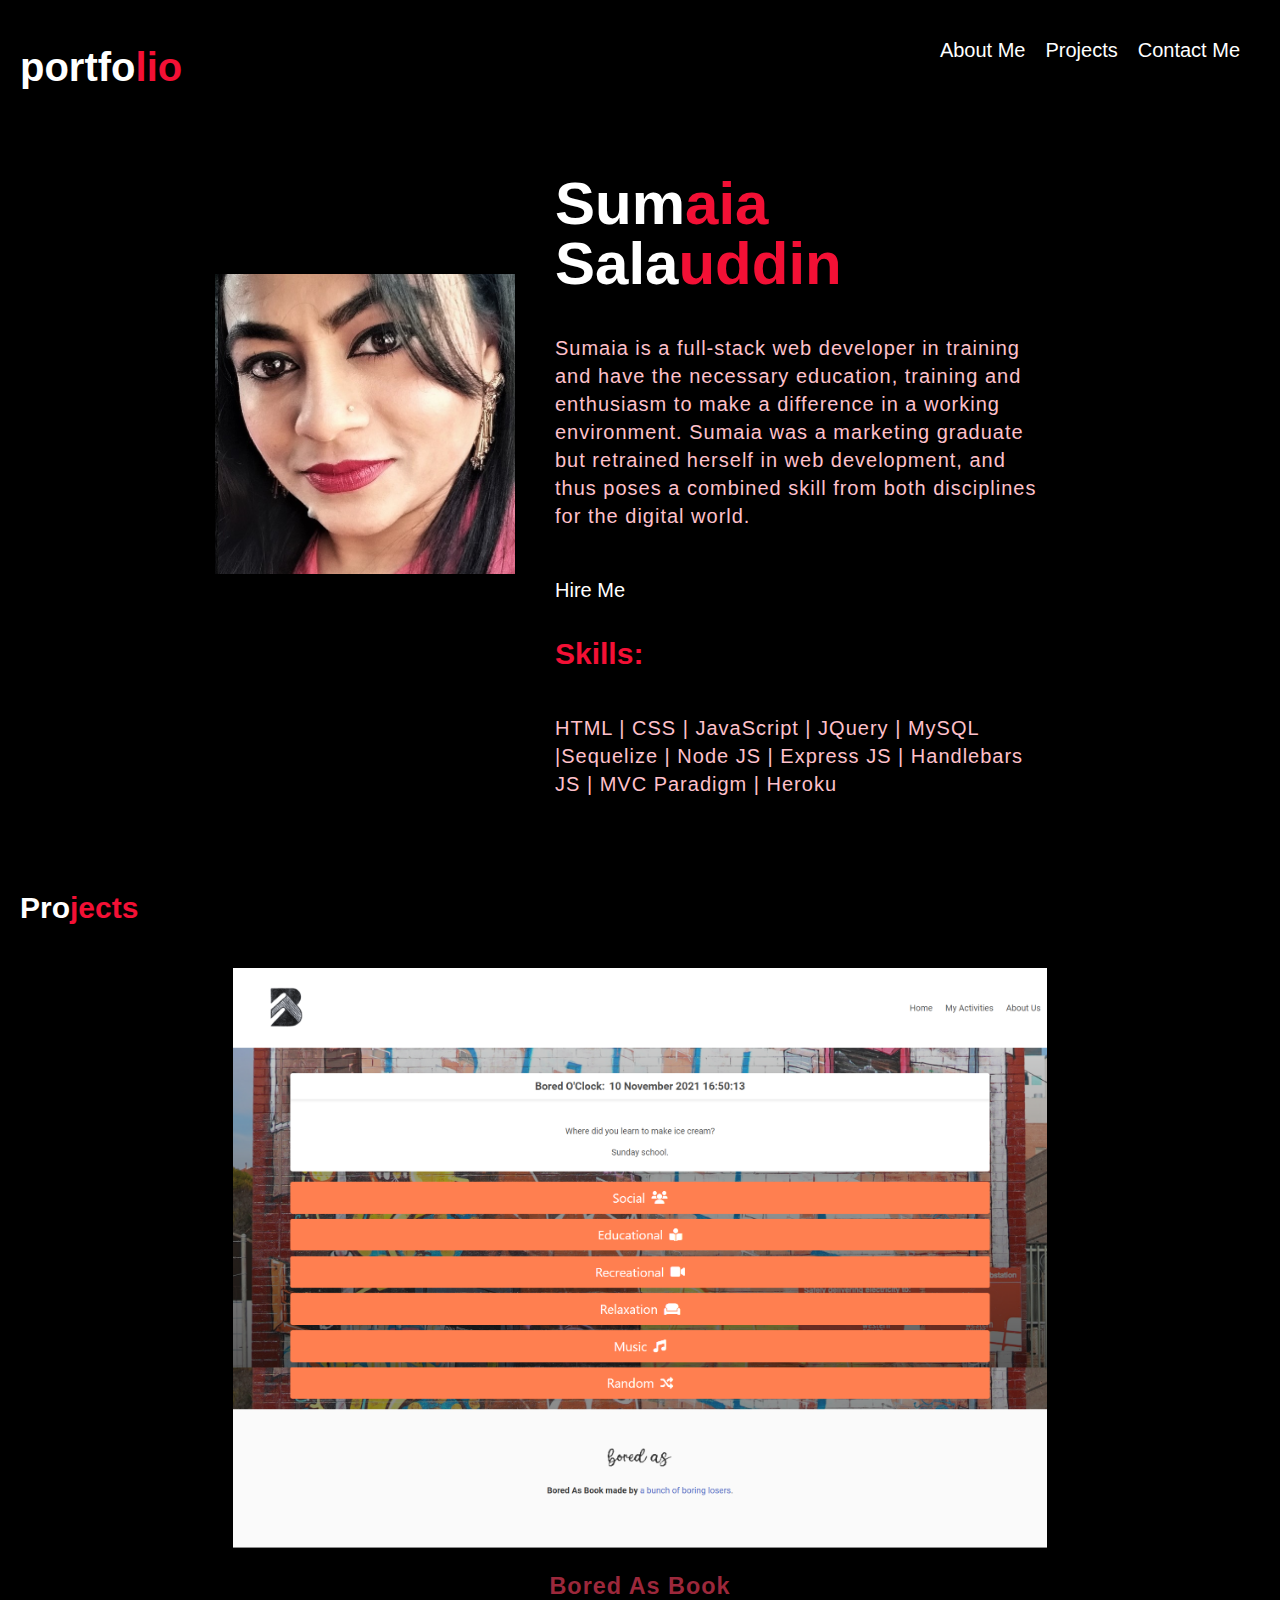
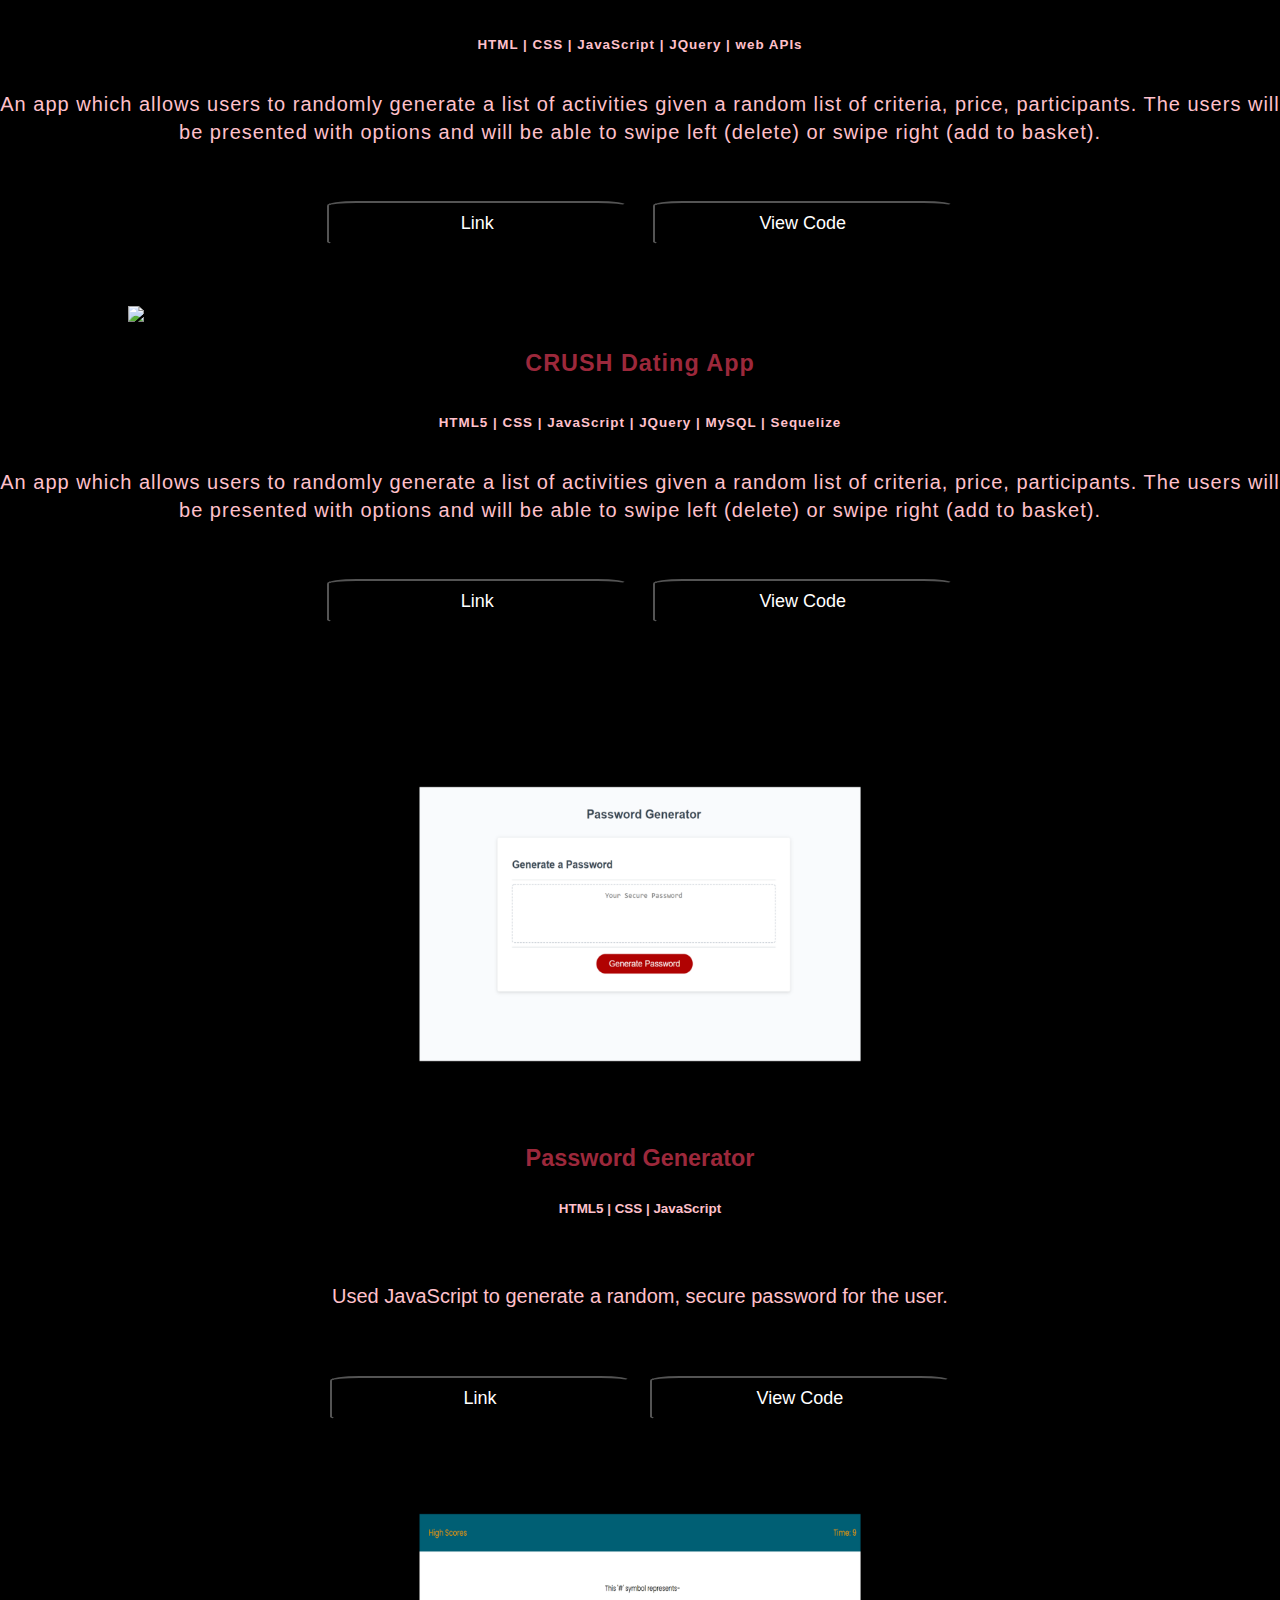
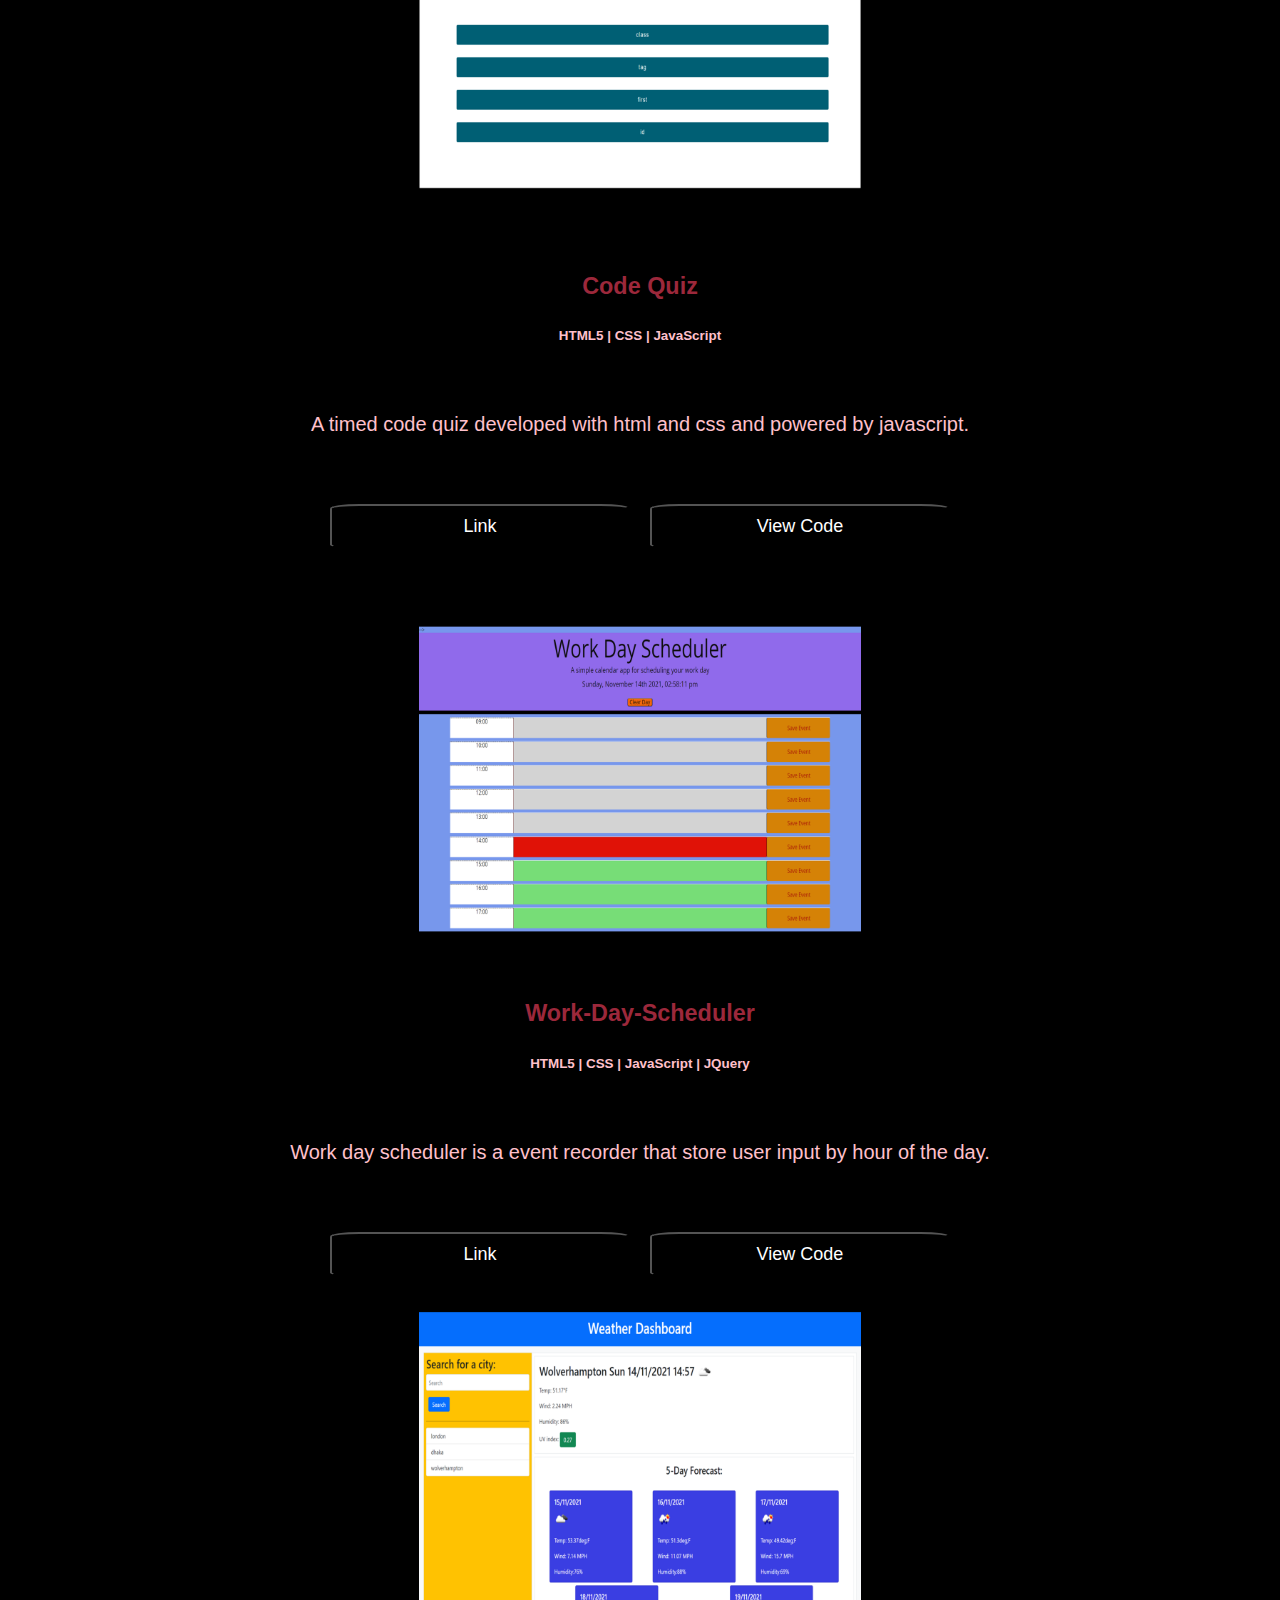
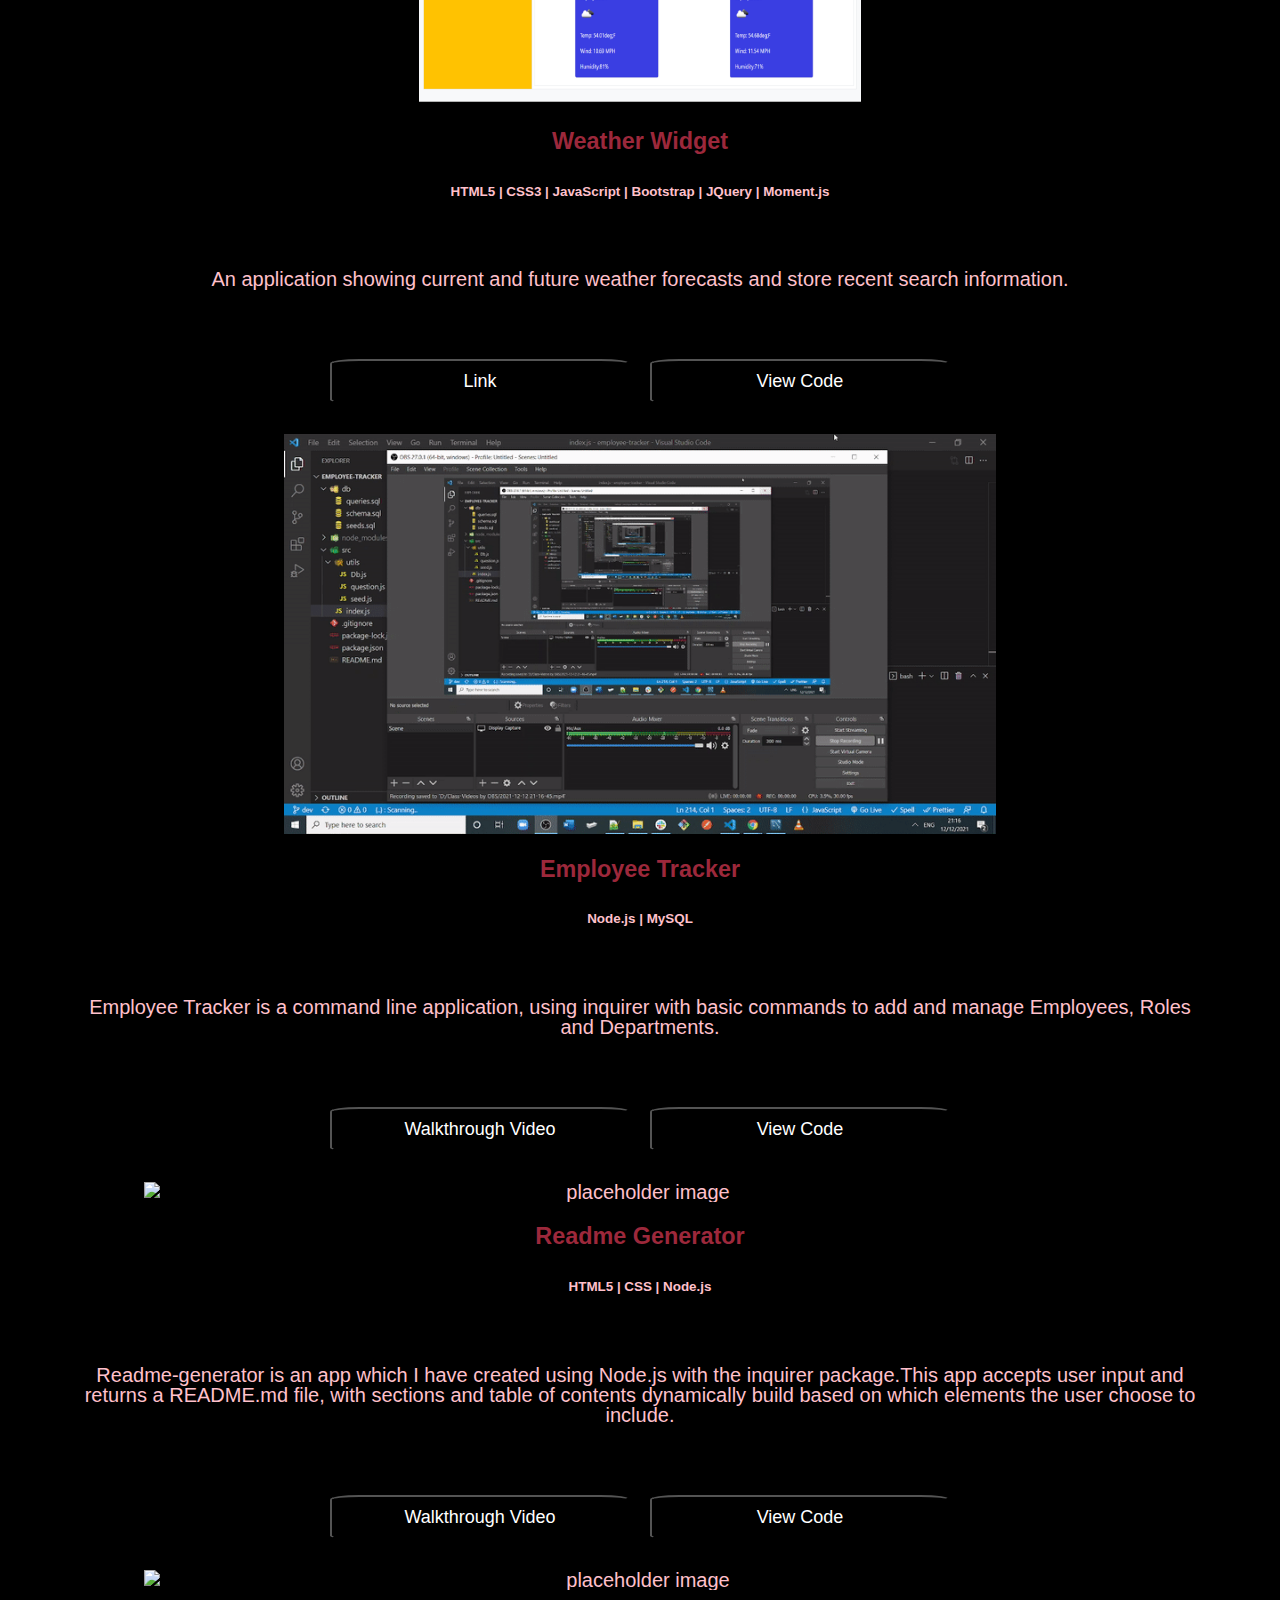
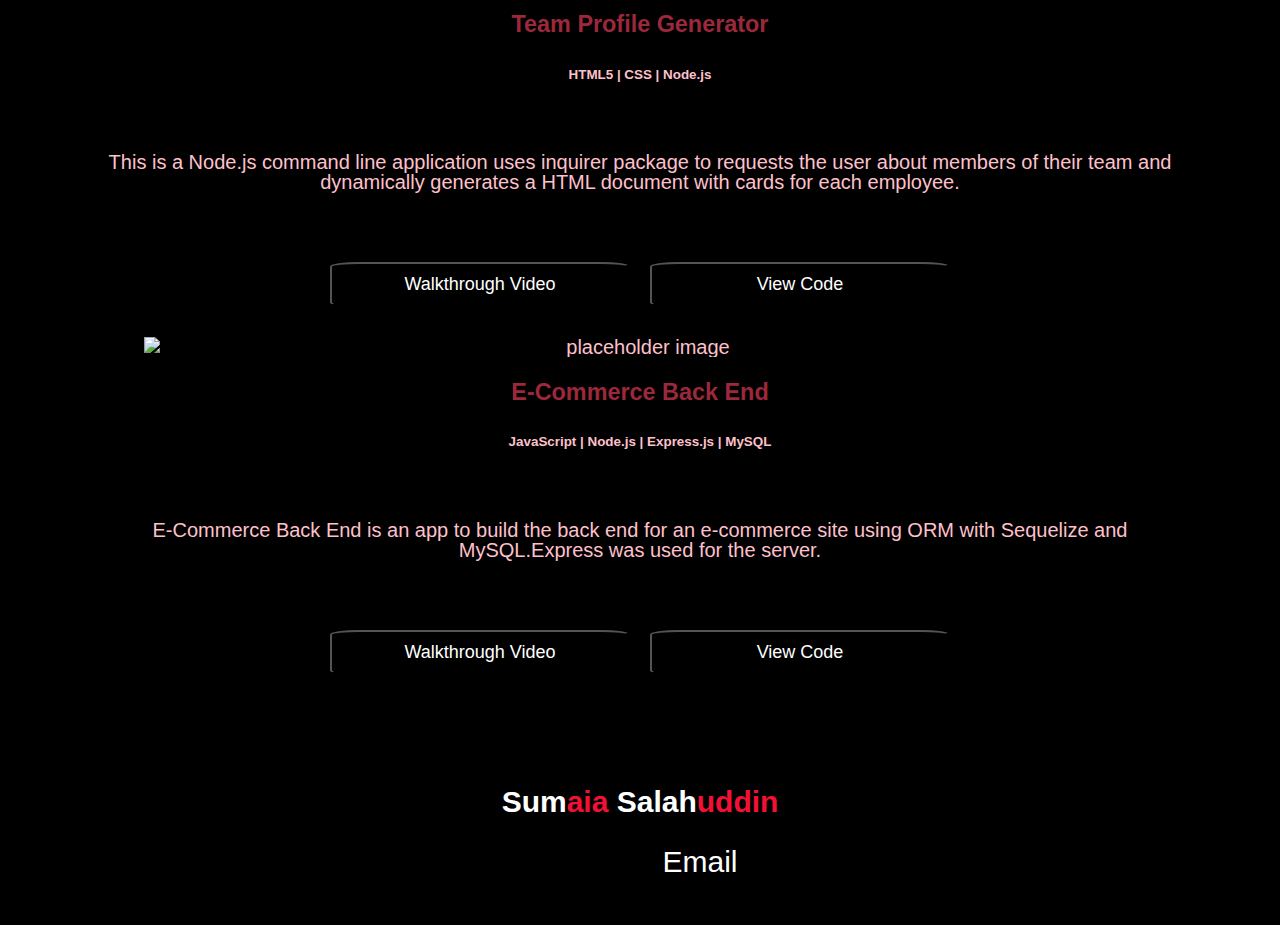
==== commit 1680b3de: "added technologies used" ====
--- a/index.html
+++ b/index.html
@@ -403,6 +403,9 @@
             />
             <div class="small-project-description">
               <h3>E-Commerce Back End</h3>
+              <h6>
+                JavaScript | Node.js | Express.js | MySQL
+              </h6>
               <p>
                 E-Commerce Back End is an app to build the back end for an
                 e-commerce site using ORM with Sequelize and MySQL.Express was
@@ -418,7 +421,7 @@
                 </button>
                 <button class="project-btn">
                   <a
-                    href="https://github.com/SumaiaSorna/e-commerce-back-end/tree/dev"
+                    href="https://github.com/SumaiaSorna/e-commerce-back-end"
                     target="_blank"
                     >View Code</a
                   >
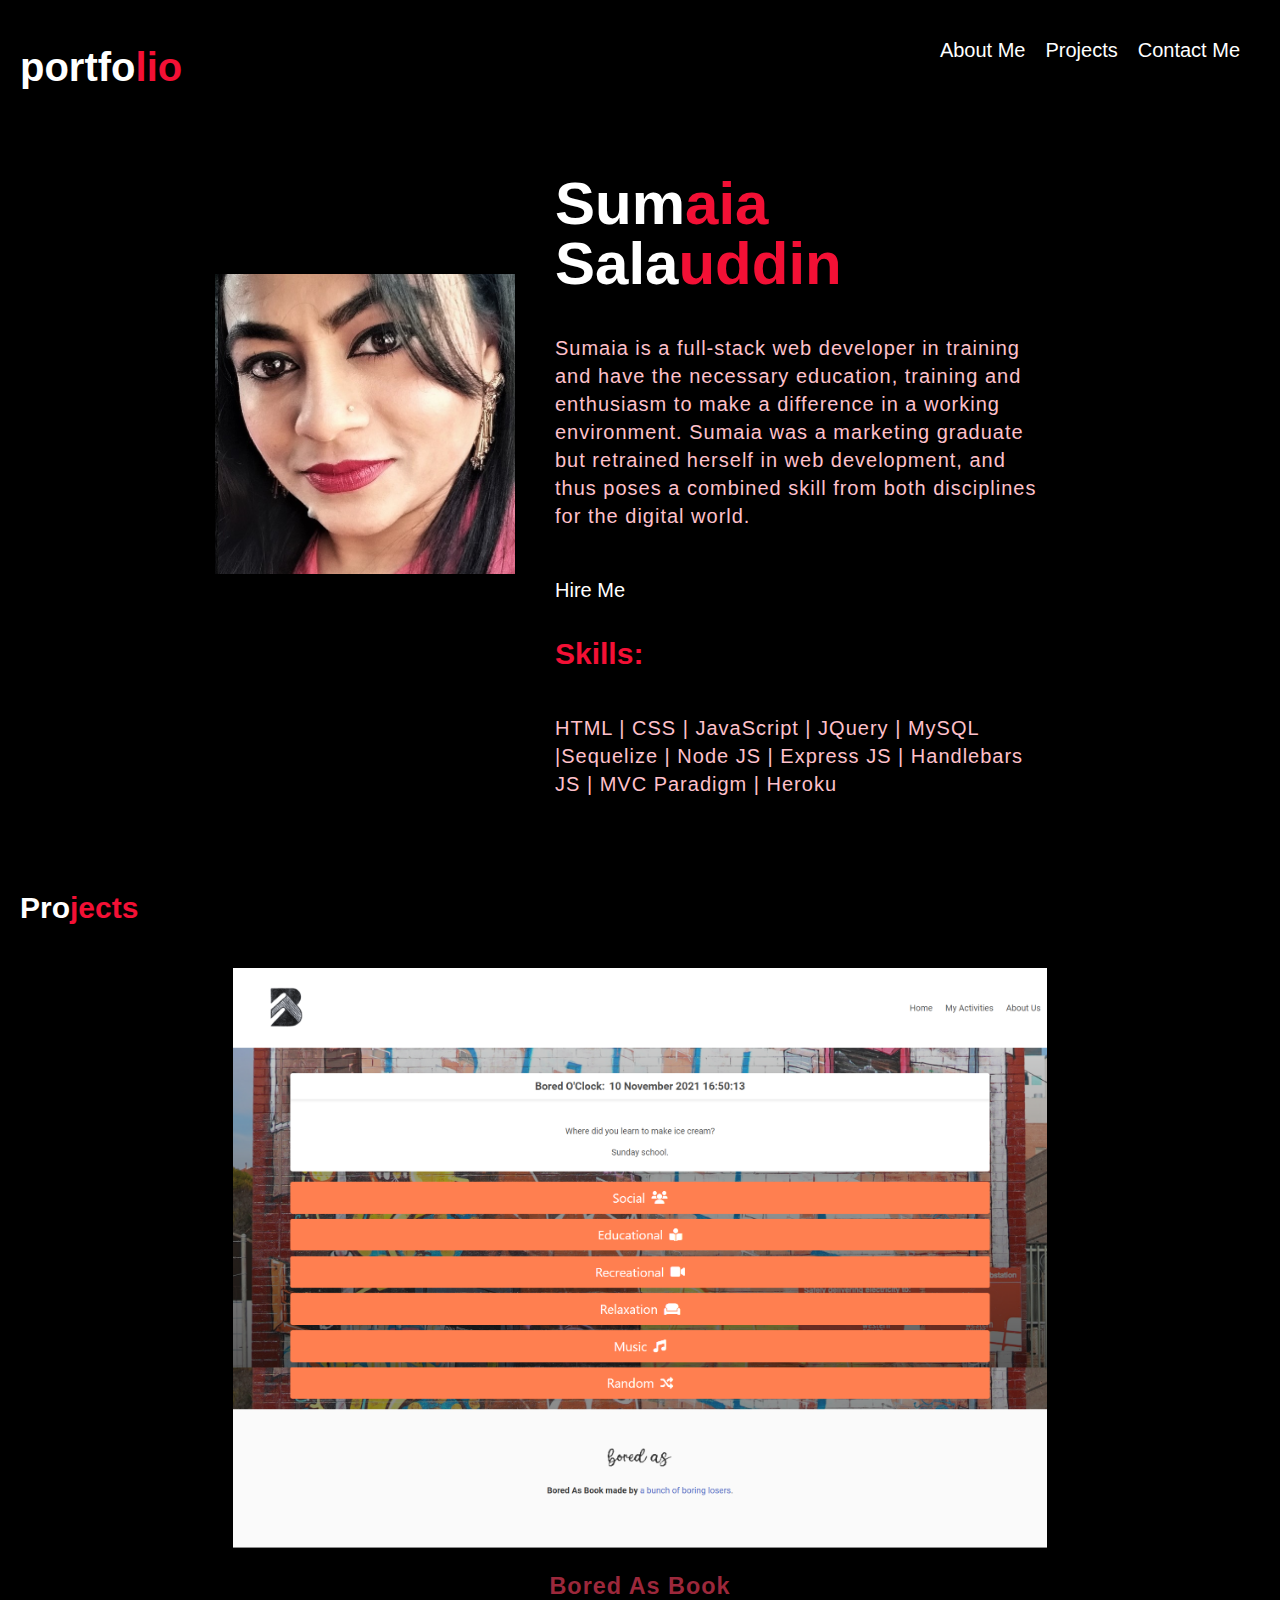
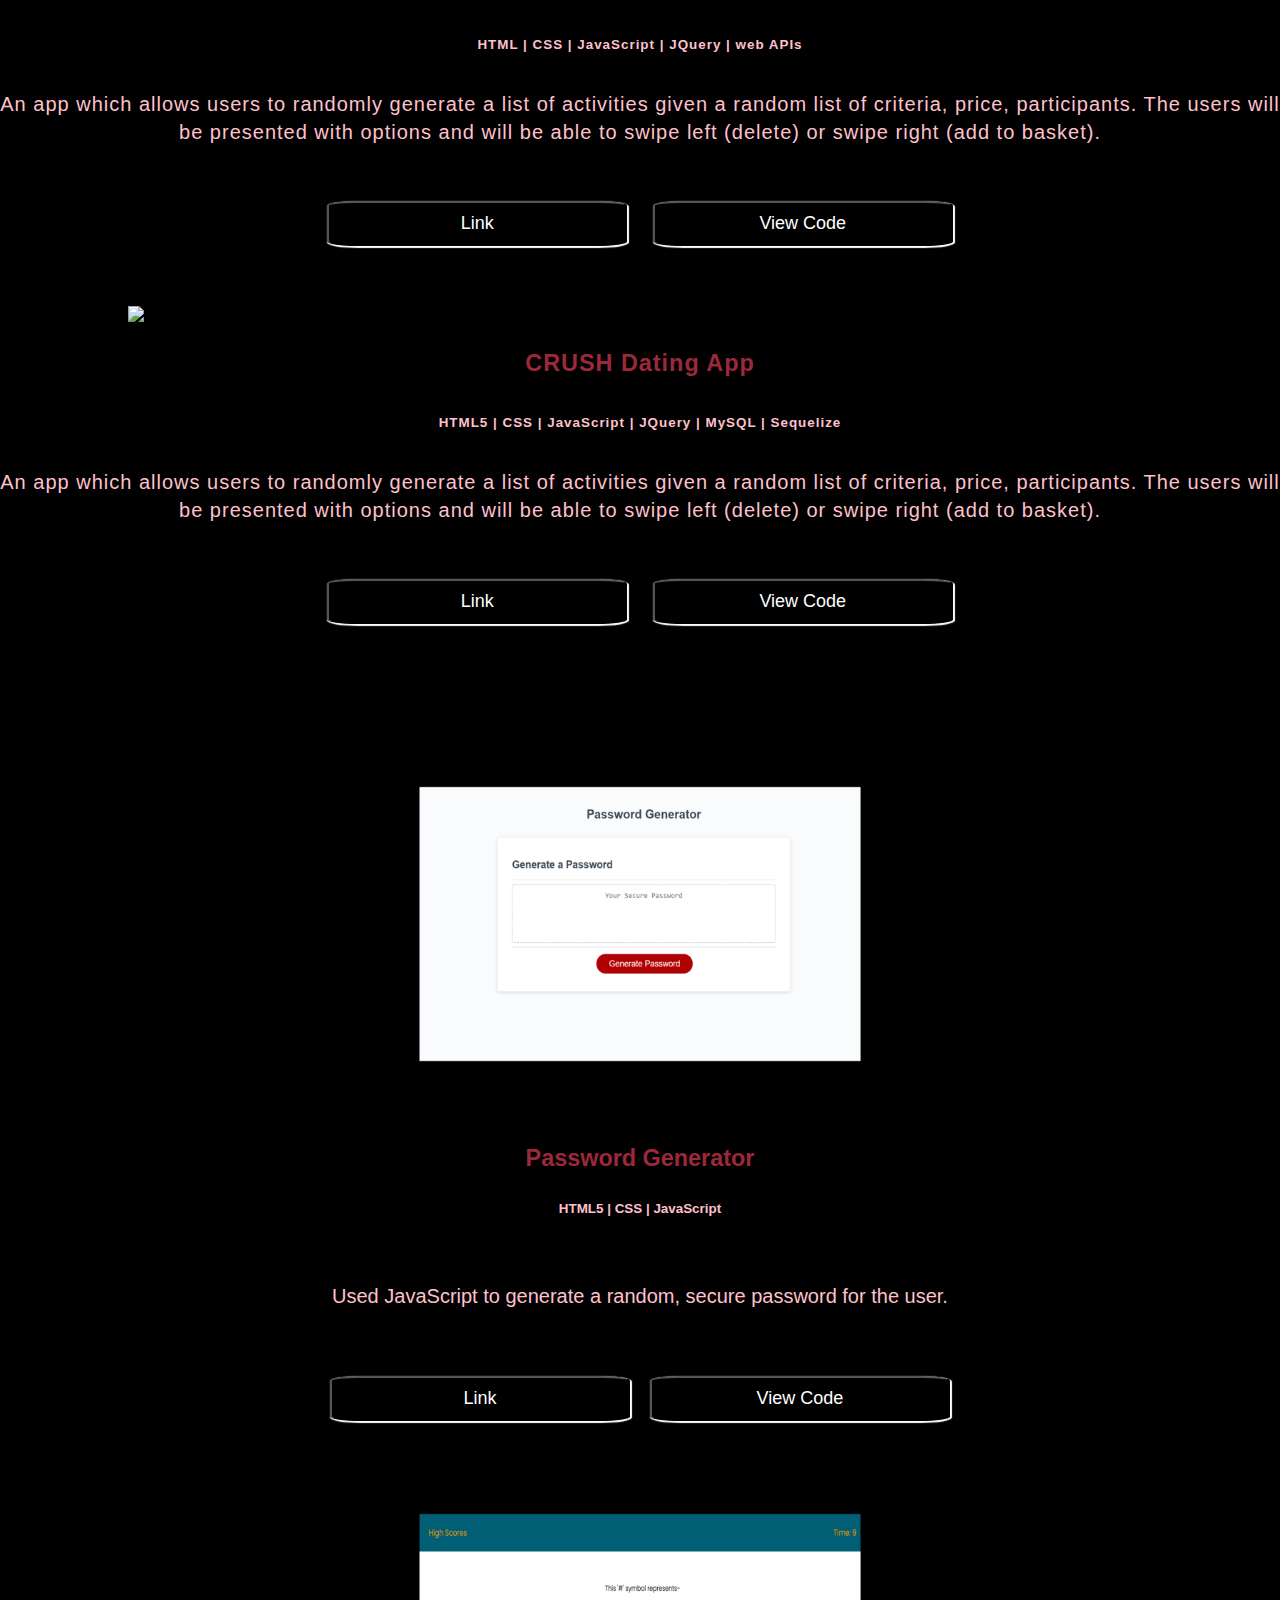
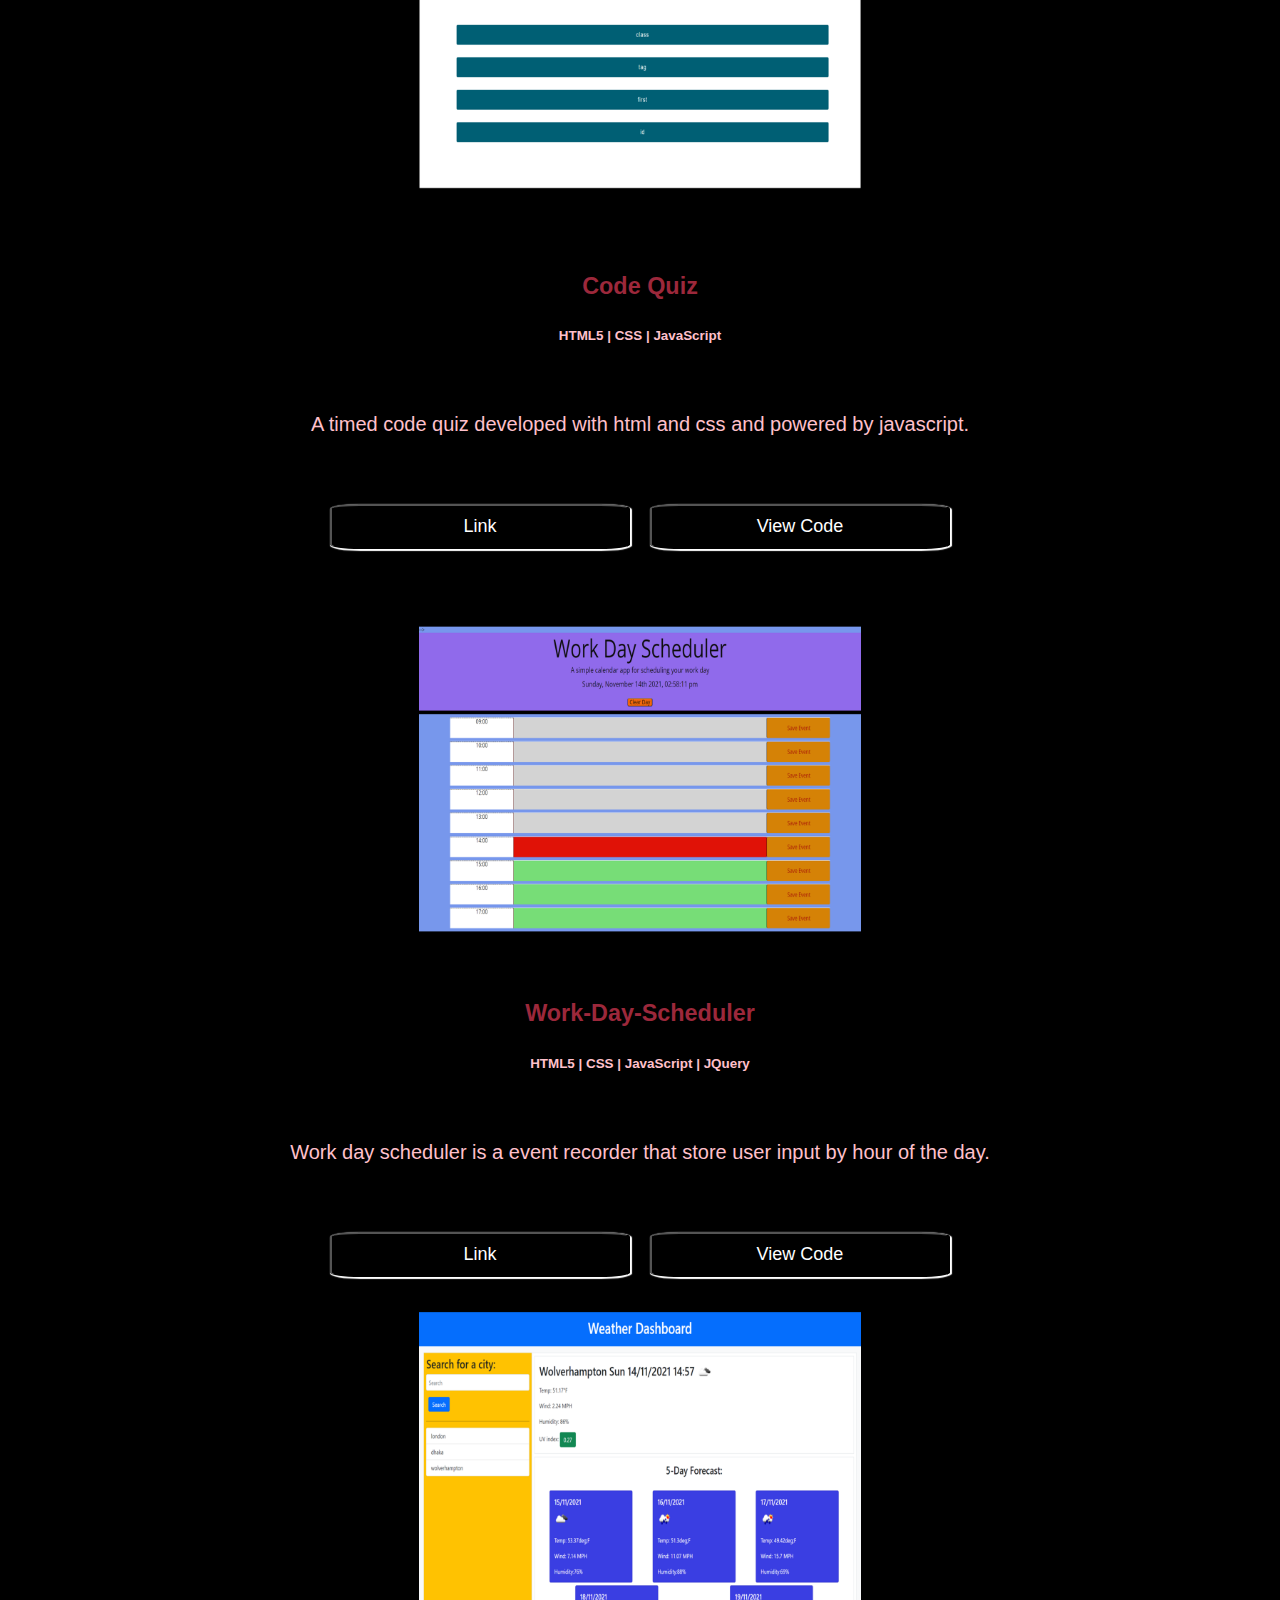
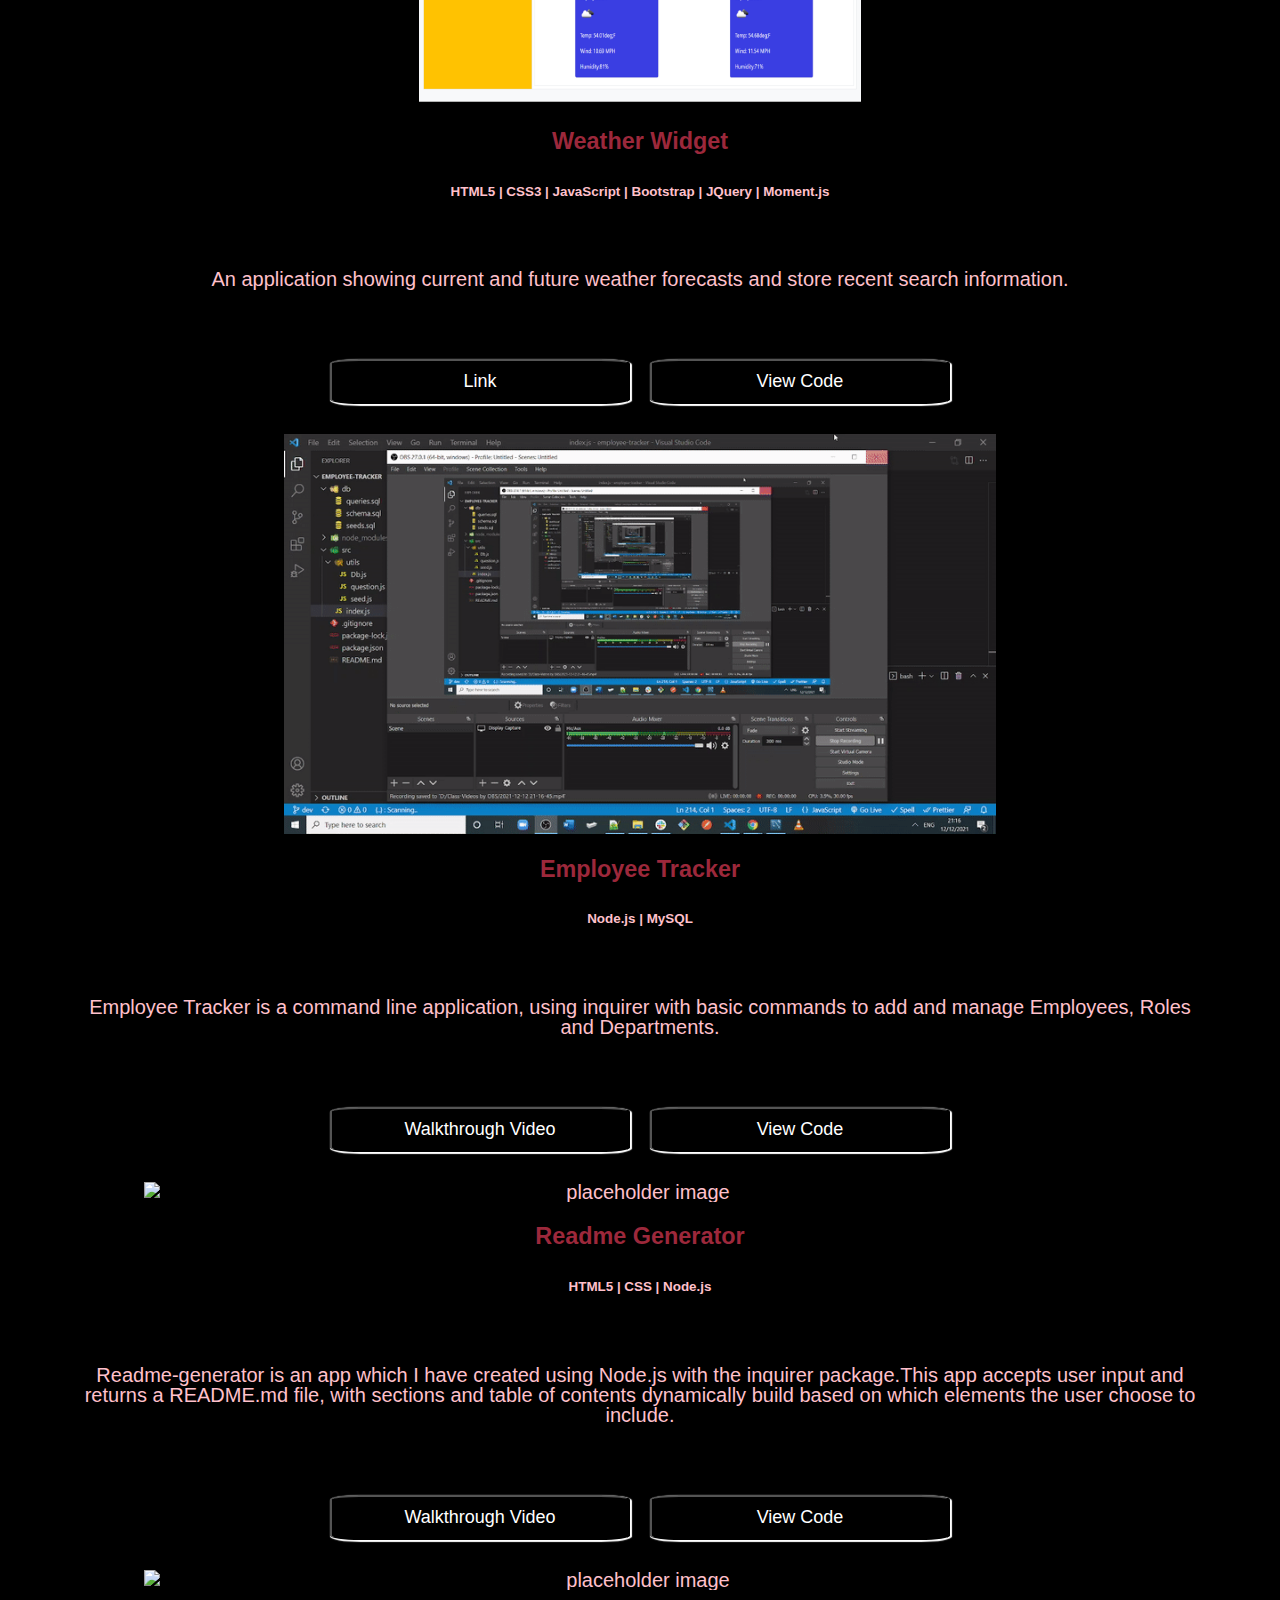
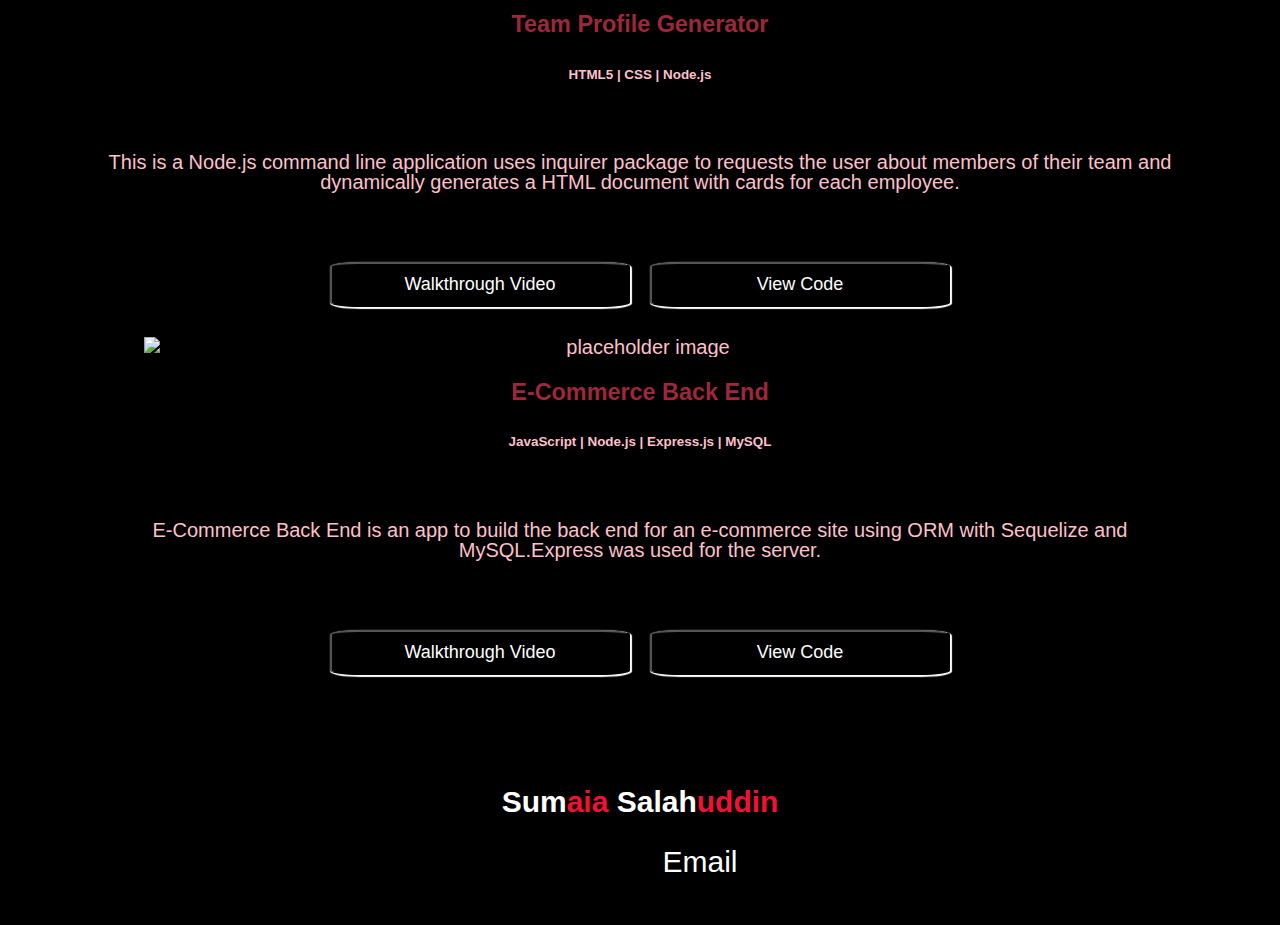
==== commit 3cade2fe: "fixed buttons and resume link" ====
--- a/index.html
+++ b/index.html
@@ -52,7 +52,7 @@
           <a
             class="hire-me"
             target="_blank"
-            href="https://drive.google.com/drive/u/0/folders/1UQ7dOxsMXWJa80kUfh5LchYcEJuvWhQj"
+            href="https://drive.google.com/drive/folders/1MqLIPx6EAahO4d4CPF_ThFoWXITrNKhf"
             ><i class="fas fa-download"></i> Hire Me</a
           >
           <h2>Skills:</h2>
--- a/assets/css/style.css
+++ b/assets/css/style.css
@@ -151,7 +151,7 @@
 
 #projects h2 {
   padding-left: 20px;
-  /* color: rgb(243, 16, 53); */
+  color: rgb(243, 16, 53);
   color: white;
 }
 
@@ -232,9 +232,9 @@
   padding: 40px;
   margin: 20px;
 }
+
 .btn-container {
   margin-top: 10px;
-
   display: flex;
   flex-wrap: wrap;
   flex-direction: row;
@@ -244,9 +244,9 @@
 .project-btn {
   width: 300px;
   margin: 10px;
-
   padding: 10px;
   border-radius: 10%;
+  box-shadow: 1px 1px 1px 1px white;
   background-color: var(--black-color);
   font-size: 18px;
 }
